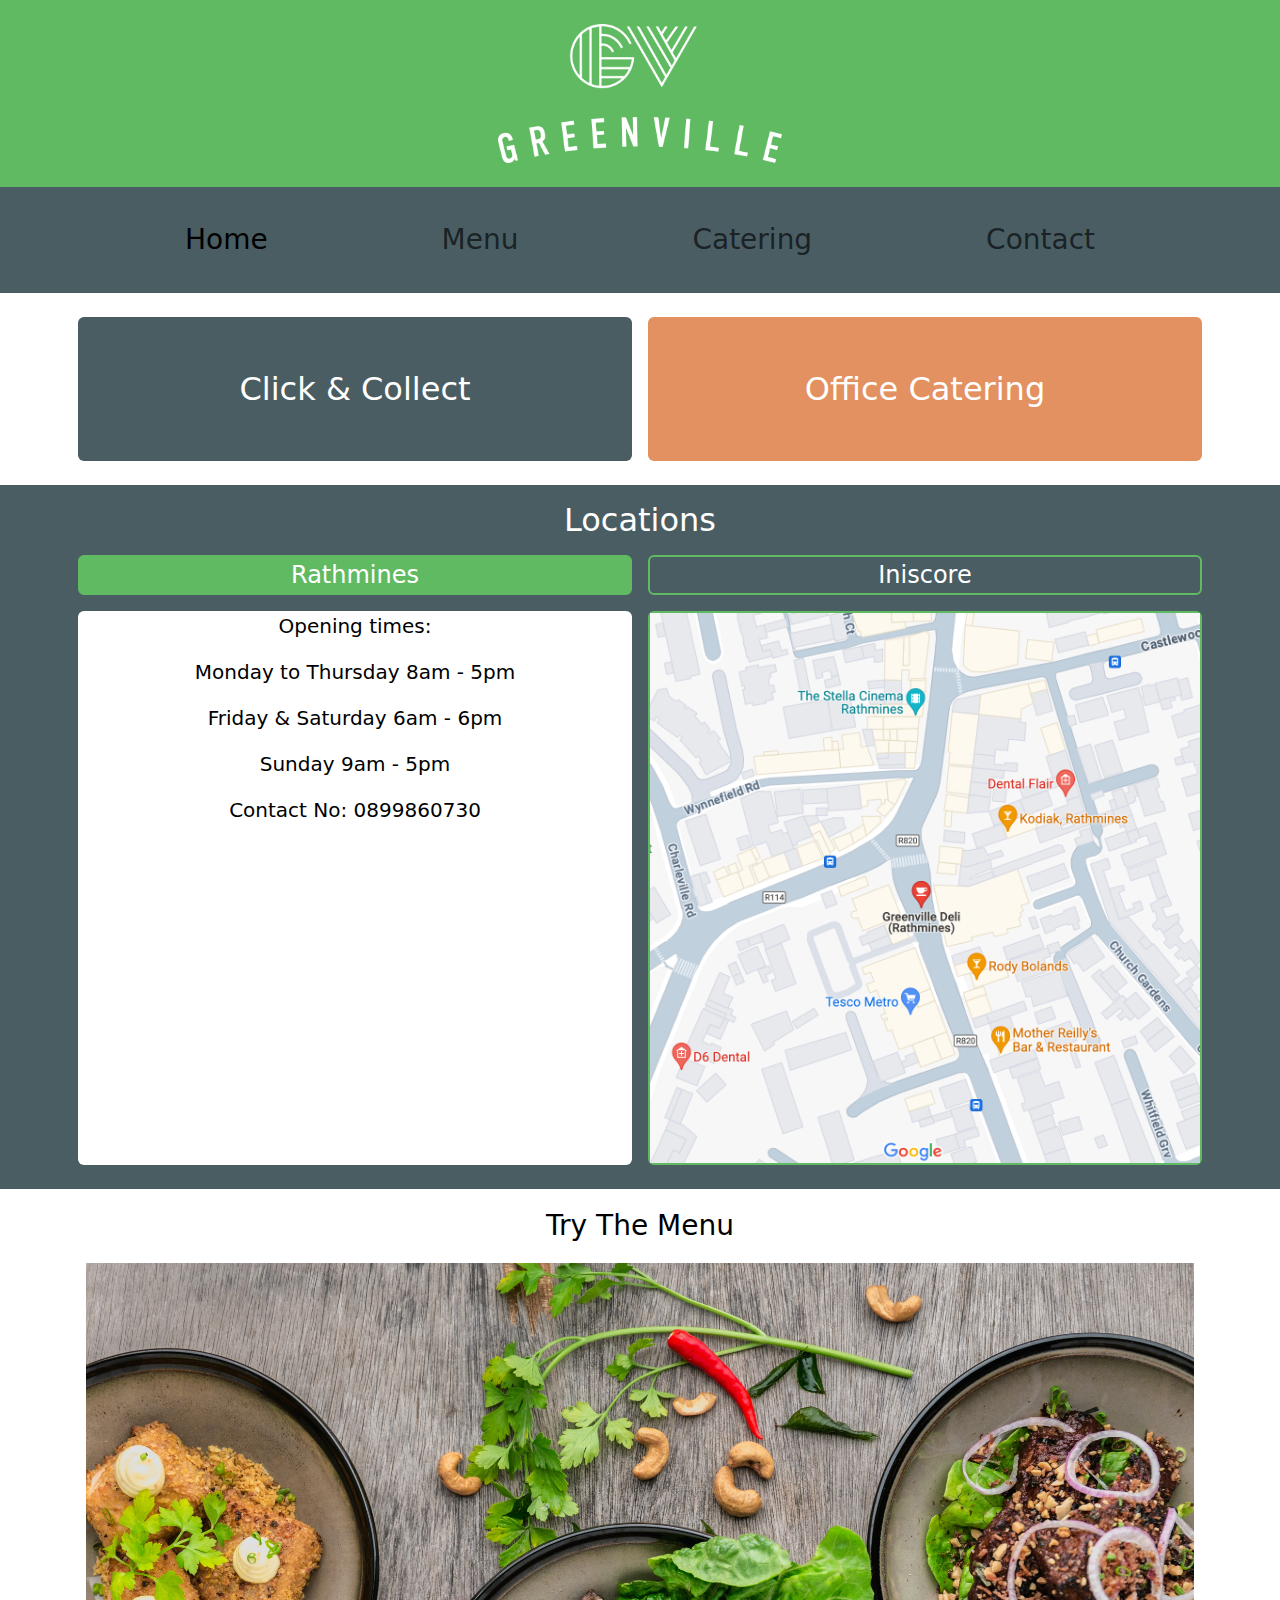
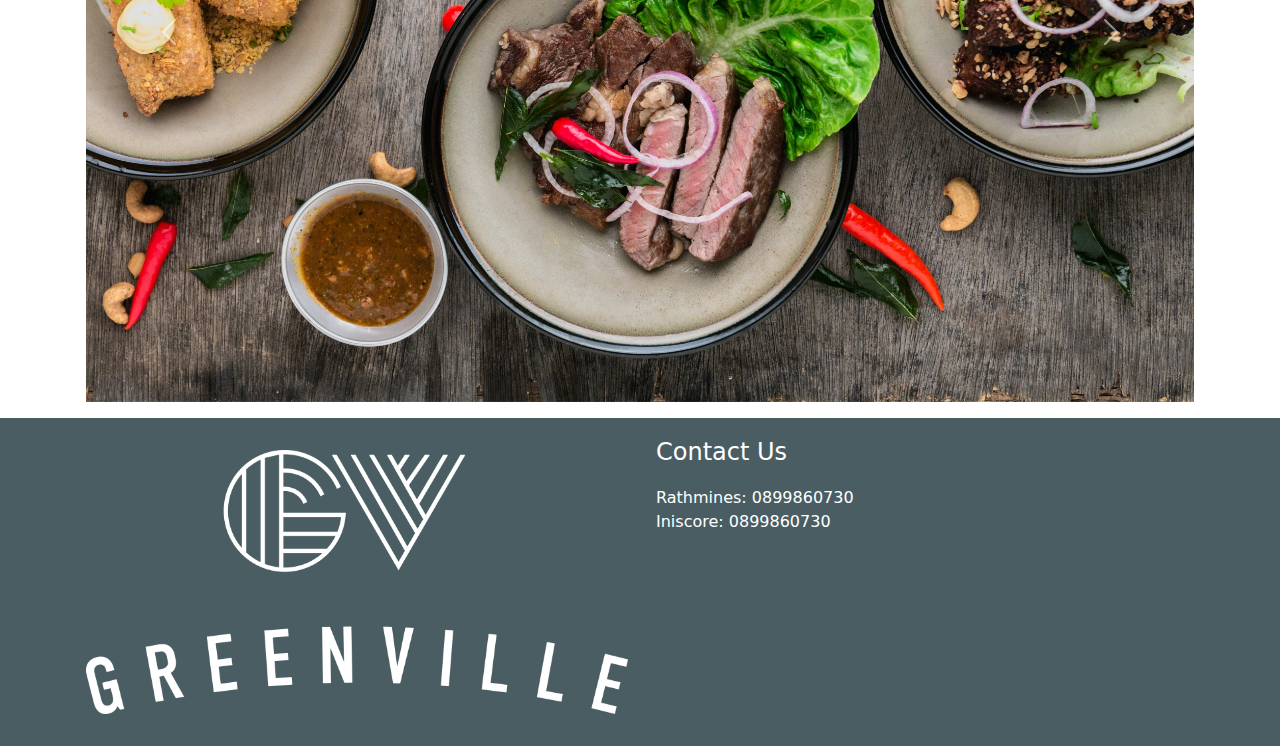
==== index.html @ 5374a151 "first commit" ====
<!doctype html>
<html lang="en">
	<head>
		<meta charset="utf-8">
		<meta name="viewport" content="width=device-width, initial-scale=1">
		<title>containers and grids</title>
		<!-- <link href="https://cdn.jsdelivr.net/npm/bootstrap@5.3.2/dist/css/bootstrap.min.css" rel="stylesheet" integrity="sha384-T3c6CoIi6uLrA9TneNEoa7RxnatzjcDSCmG1MXxSR1GAsXEV/Dwwykc2MPK8M2HN" crossorigin="anonymous"> -->
		<link rel="stylesheet" href="css/main.css">
	</head>

	<!-- 

	-->

	<body class="body text-white">
		<!-- keep the style of the page but make it better -->
		<div class="container-fluid bg-secondary p-sm-4 p-2">
			<div class="container text-center w-25">
				<img src="images/logo.png" class="img-fluid" alt="">
			</div>
		</div>
		
		<!-- navbar -->
		<div class="container-fluid bg-primary">
			<div class="container p-3 text-white fs-3">
				<nav class="navbar navbar-expand-sm bg-primary">
					<div class="container-fluid text-white ">
						<button class="navbar-toggler" type="button" data-bs-toggle="collapse" data-bs-target="#navbarTogglerDemo02" aria-controls="navbarTogglerDemo02" aria-expanded="false" aria-label="Toggle navigation">
							<span class="navbar-toggler-icon"></span>
						</button>
						<div class="collapse navbar-collapse text-white w-100" id="navbarTogglerDemo02">
							<ul class="navbar-nav me-auto mb-2 mb-lg-0 text-white w-100 justify-content-around">
								<li class="nav-item">
									<a class="nav-link active" aria-current="page" href="index.html">Home</a>
								</li>
								<li class="nav-item">
									<a class="nav-link" href="menu.html">Menu</a>
								</li>
								<li class="nav-item">
									<a class="nav-link" href="catering.html">Catering</a>
								</li>
								<li class="nav-item">
								<a class="nav-link" href="#">Contact</a>
								</li>
							</ul>
						</div>
					</div>
				</nav>
			</div>
		</div>

		<!-- call to actions -->
		<div class="container-fluid bg-white p-3">
			<div class="container">
				<div class="row fs-2">
					<div class="col-12 p-2 col-md-6">
						<a href="menu.html" class="text-decoration-none">
							<div class="container text-white rounded bg-primary p-5 w-1/2 d-flex justify-content-around">
								Click & Collect
							</div>
						</a>
					</div>
					
					<div class="col-12 p-2 col-md-6" href="catering.html">
						<a href="catering.html" class="text-decoration-none">
							<div class="container text-white rounded bg-warning p-5 w-1/2 d-flex justify-content-around">
							Office Catering
							</div>
						</a>
					</div>
				</div>	
			</div>
		</div>

		<!-- Locations -->
		<div class="container-fluid bg-primary p-3">
			<div class="container d-flex justify-content-center">
				<h2>
					Locations
				</h2>
			</div>
			<div class="container">
				<div class="row fs-4">
					<div class="col text-center p-2">
						<div class="container bg-secondary border border-2 rounded border-secondary">
							Rathmines
						</div>
					</div>
					<div class="col text-center p-2">
						<div class="container border border-2 rounded border-secondary">
							Iniscore
						</div>
					</div>
				</div>

				<div class="row fs-5">
					<div class="col text-center p-2">
						<div class="container h-100 bg-white text-black rounded">
						<p>Opening times:
						</p>
						<p>Monday to Thursday 8am - 5pm
						</p>
						<p>Friday & Saturday 6am - 6pm
						</p>
						<p>Sunday 9am - 5pm
						</p>
						<p>Contact No: 0899860730
						</p>
						</div>
					</div>
					<div class="col text-center p-2">
						<div class="col border border-2 rounded border-secondary">
						<img src="images/map.png" class="img-fluid" alt="">
						</div>
					</div>
				</div>
			</div>
		</div>

		<!-- Try the menu -->
		<div class="container text-black text-center p-3">
			<p class="fs-3">Try The Menu</p>
			<div id="carousel" onclick="location.href = 'menu.html'" class="carousel slide" data-bs-ride="carousel">
				<div class="carousel-inner">
					<div class="carousel-item active">
					<img class="d-block w-100" src="images/menu1.jpg" alt="First slide">
					</div>
					<div class="carousel-item">
					<img class="d-block w-100" src="images/menu2.jpg" alt="Second slide">
					</div>
					<div class="carousel-item">
					<img class="d-block w-100" src="images/menu4.jpg" alt="Third slide">
					</div>
				</div>
				<button class="carousel-control-prev" type="button" data-bs-target="#carouselExampleAutoplaying" data-bs-slide="prev">
					<span class="carousel-control-prev-icon" aria-hidden="true"></span>
					<span class="visually-hidden">Previous</span>
				</button>
				<button class="carousel-control-next" type="button" data-bs-target="#carouselExampleAutoplaying" data-bs-slide="next">
					<span class="carousel-control-next-icon" aria-hidden="true"></span>
					<span class="visually-hidden">Next</span>
				</button>
			</div>
		</div>

		<!-- Footer -->
		<div class="container-fluid bg-primary p-3">
			<div class="container">
				<div class="row">
					<img src="images/logo.png" class="col img-fluid w-25 p-3" alt="">

					<div class="col ">
						<p class="fs-4">
							Contact Us
						</p>
						Rathmines: 0899860730
						<br>
						Iniscore: 0899860730
					</div>
				</div>
			</div>
		</div>

		<!-- scripts :) -->
		<script src="https://cdn.jsdelivr.net/npm/bootstrap@5.0.0-beta3/dist/js/bootstrap.bundle.min.js" integrity="sha384-JEW9xMcG8R+pH31jmWH6WWP0WintQrMb4s7ZOdauHnUtxwoG2vI5DkLtS3qm9Ekf" crossorigin="anonymous"></script>
		<script src="js/main.js"></script>
	</body>
</html>
---- css/main.css ----
@charset "UTF-8";
.card:hover .customhover:hover {
  transition: transform 0.3s ease;
  transform: translateY(-5px);
}

/*!
 * Bootstrap  v5.3.2 (https://getbootstrap.com/)
 * Copyright 2011-2023 The Bootstrap Authors
 * Licensed under MIT (https://github.com/twbs/bootstrap/blob/main/LICENSE)
 */
:root,
[data-bs-theme=light] {
  --bs-blue: #0d6efd;
  --bs-indigo: #6610f2;
  --bs-purple: #6f42c1;
  --bs-pink: #d63384;
  --bs-red: #dc3545;
  --bs-orange: #fd7e14;
  --bs-yellow: #ffc107;
  --bs-green: #198754;
  --bs-teal: #20c997;
  --bs-cyan: #0dcaf0;
  --bs-black: #000;
  --bs-white: #fff;
  --bs-gray: #6c757d;
  --bs-gray-dark: #343a40;
  --bs-gray-100: #f8f9fa;
  --bs-gray-200: #e9ecef;
  --bs-gray-300: #dee2e6;
  --bs-gray-400: #ced4da;
  --bs-gray-500: #adb5bd;
  --bs-gray-600: #6c757d;
  --bs-gray-700: #495057;
  --bs-gray-800: #343a40;
  --bs-gray-900: #212529;
  --bs-primary: #495d63;
  --bs-secondary: #60ba62;
  --bs-success: #198754;
  --bs-info: #0dcaf0;
  --bs-warning: #e39160;
  --bs-danger: #dc3545;
  --bs-light: #f8f9fa;
  --bs-dark: #212529;
  --bs-primary-rgb: 73, 93, 99;
  --bs-secondary-rgb: 96, 186, 98;
  --bs-success-rgb: 25, 135, 84;
  --bs-info-rgb: 13, 202, 240;
  --bs-warning-rgb: 227, 145, 96;
  --bs-danger-rgb: 220, 53, 69;
  --bs-light-rgb: 248, 249, 250;
  --bs-dark-rgb: 33, 37, 41;
  --bs-primary-text-emphasis: #1d2528;
  --bs-secondary-text-emphasis: #264a27;
  --bs-success-text-emphasis: #0a3622;
  --bs-info-text-emphasis: #055160;
  --bs-warning-text-emphasis: #5b3a26;
  --bs-danger-text-emphasis: #58151c;
  --bs-light-text-emphasis: #495057;
  --bs-dark-text-emphasis: #495057;
  --bs-primary-bg-subtle: #dbdfe0;
  --bs-secondary-bg-subtle: #dff1e0;
  --bs-success-bg-subtle: #d1e7dd;
  --bs-info-bg-subtle: #cff4fc;
  --bs-warning-bg-subtle: #f9e9df;
  --bs-danger-bg-subtle: #f8d7da;
  --bs-light-bg-subtle: #fcfcfd;
  --bs-dark-bg-subtle: #ced4da;
  --bs-primary-border-subtle: #b6bec1;
  --bs-secondary-border-subtle: #bfe3c0;
  --bs-success-border-subtle: #a3cfbb;
  --bs-info-border-subtle: #9eeaf9;
  --bs-warning-border-subtle: #f4d3bf;
  --bs-danger-border-subtle: #f1aeb5;
  --bs-light-border-subtle: #e9ecef;
  --bs-dark-border-subtle: #adb5bd;
  --bs-white-rgb: 255, 255, 255;
  --bs-black-rgb: 0, 0, 0;
  --bs-font-sans-serif: system-ui, -apple-system, "Segoe UI", Roboto, "Helvetica Neue", "Noto Sans", "Liberation Sans", Arial, sans-serif, "Apple Color Emoji", "Segoe UI Emoji", "Segoe UI Symbol", "Noto Color Emoji";
  --bs-font-monospace: SFMono-Regular, Menlo, Monaco, Consolas, "Liberation Mono", "Courier New", monospace;
  --bs-gradient: linear-gradient(180deg, rgba(255, 255, 255, 0.15), rgba(255, 255, 255, 0));
  --bs-body-font-family: var(--bs-font-sans-serif);
  --bs-body-font-size: 1rem;
  --bs-body-font-weight: 400;
  --bs-body-line-height: 1.5;
  --bs-body-color: #212529;
  --bs-body-color-rgb: 33, 37, 41;
  --bs-body-bg: #fff;
  --bs-body-bg-rgb: 255, 255, 255;
  --bs-emphasis-color: #000;
  --bs-emphasis-color-rgb: 0, 0, 0;
  --bs-secondary-color: rgba(33, 37, 41, 0.75);
  --bs-secondary-color-rgb: 33, 37, 41;
  --bs-secondary-bg: #e9ecef;
  --bs-secondary-bg-rgb: 233, 236, 239;
  --bs-tertiary-color: rgba(33, 37, 41, 0.5);
  --bs-tertiary-color-rgb: 33, 37, 41;
  --bs-tertiary-bg: #f8f9fa;
  --bs-tertiary-bg-rgb: 248, 249, 250;
  --bs-heading-color: inherit;
  --bs-link-color: #495d63;
  --bs-link-color-rgb: 73, 93, 99;
  --bs-link-decoration: underline;
  --bs-link-hover-color: #3a4a4f;
  --bs-link-hover-color-rgb: 58, 74, 79;
  --bs-code-color: #d63384;
  --bs-highlight-color: #212529;
  --bs-highlight-bg: #fff3cd;
  --bs-border-width: 1px;
  --bs-border-style: solid;
  --bs-border-color: #dee2e6;
  --bs-border-color-translucent: rgba(0, 0, 0, 0.175);
  --bs-border-radius: 0.375rem;
  --bs-border-radius-sm: 0.25rem;
  --bs-border-radius-lg: 0.5rem;
  --bs-border-radius-xl: 1rem;
  --bs-border-radius-xxl: 2rem;
  --bs-border-radius-2xl: var(--bs-border-radius-xxl);
  --bs-border-radius-pill: 50rem;
  --bs-box-shadow: 0 0.5rem 1rem rgba(0, 0, 0, 0.15);
  --bs-box-shadow-sm: 0 0.125rem 0.25rem rgba(0, 0, 0, 0.075);
  --bs-box-shadow-lg: 0 1rem 3rem rgba(0, 0, 0, 0.175);
  --bs-box-shadow-inset: inset 0 1px 2px rgba(0, 0, 0, 0.075);
  --bs-focus-ring-width: 0.25rem;
  --bs-focus-ring-opacity: 0.25;
  --bs-focus-ring-color: rgba(73, 93, 99, 0.25);
  --bs-form-valid-color: #198754;
  --bs-form-valid-border-color: #198754;
  --bs-form-invalid-color: #dc3545;
  --bs-form-invalid-border-color: #dc3545;
}

[data-bs-theme=dark] {
  color-scheme: dark;
  --bs-body-color: #dee2e6;
  --bs-body-color-rgb: 222, 226, 230;
  --bs-body-bg: #212529;
  --bs-body-bg-rgb: 33, 37, 41;
  --bs-emphasis-color: #fff;
  --bs-emphasis-color-rgb: 255, 255, 255;
  --bs-secondary-color: rgba(222, 226, 230, 0.75);
  --bs-secondary-color-rgb: 222, 226, 230;
  --bs-secondary-bg: #343a40;
  --bs-secondary-bg-rgb: 52, 58, 64;
  --bs-tertiary-color: rgba(222, 226, 230, 0.5);
  --bs-tertiary-color-rgb: 222, 226, 230;
  --bs-tertiary-bg: #2b3035;
  --bs-tertiary-bg-rgb: 43, 48, 53;
  --bs-primary-text-emphasis: #929ea1;
  --bs-secondary-text-emphasis: #a0d6a1;
  --bs-success-text-emphasis: #75b798;
  --bs-info-text-emphasis: #6edff6;
  --bs-warning-text-emphasis: #eebda0;
  --bs-danger-text-emphasis: #ea868f;
  --bs-light-text-emphasis: #f8f9fa;
  --bs-dark-text-emphasis: #dee2e6;
  --bs-primary-bg-subtle: #0f1314;
  --bs-secondary-bg-subtle: #132514;
  --bs-success-bg-subtle: #051b11;
  --bs-info-bg-subtle: #032830;
  --bs-warning-bg-subtle: #2d1d13;
  --bs-danger-bg-subtle: #2c0b0e;
  --bs-light-bg-subtle: #343a40;
  --bs-dark-bg-subtle: #1a1d20;
  --bs-primary-border-subtle: #2c383b;
  --bs-secondary-border-subtle: #3a703b;
  --bs-success-border-subtle: #0f5132;
  --bs-info-border-subtle: #087990;
  --bs-warning-border-subtle: #88573a;
  --bs-danger-border-subtle: #842029;
  --bs-light-border-subtle: #495057;
  --bs-dark-border-subtle: #343a40;
  --bs-heading-color: inherit;
  --bs-link-color: #929ea1;
  --bs-link-hover-color: #a8b1b4;
  --bs-link-color-rgb: 146, 158, 161;
  --bs-link-hover-color-rgb: 168, 177, 180;
  --bs-code-color: #e685b5;
  --bs-highlight-color: #dee2e6;
  --bs-highlight-bg: #664d03;
  --bs-border-color: #495057;
  --bs-border-color-translucent: rgba(255, 255, 255, 0.15);
  --bs-form-valid-color: #75b798;
  --bs-form-valid-border-color: #75b798;
  --bs-form-invalid-color: #ea868f;
  --bs-form-invalid-border-color: #ea868f;
}

*,
*::before,
*::after {
  box-sizing: border-box;
}

@media (prefers-reduced-motion: no-preference) {
  :root {
    scroll-behavior: smooth;
  }
}

body {
  margin: 0;
  font-family: var(--bs-body-font-family);
  font-size: var(--bs-body-font-size);
  font-weight: var(--bs-body-font-weight);
  line-height: var(--bs-body-line-height);
  color: var(--bs-body-color);
  text-align: var(--bs-body-text-align);
  background-color: var(--bs-body-bg);
  -webkit-text-size-adjust: 100%;
  -webkit-tap-highlight-color: rgba(0, 0, 0, 0);
}

hr {
  margin: 1rem 0;
  color: inherit;
  border: 0;
  border-top: var(--bs-border-width) solid;
  opacity: 0.25;
}

h6, .h6, h5, .h5, h4, .h4, h3, .h3, h2, .h2, h1, .h1 {
  margin-top: 0;
  margin-bottom: 0.5rem;
  font-weight: 500;
  line-height: 1.2;
  color: var(--bs-heading-color);
}

h1, .h1 {
  font-size: calc(1.375rem + 1.5vw);
}
@media (min-width: 1200px) {
  h1, .h1 {
    font-size: 2.5rem;
  }
}

h2, .h2 {
  font-size: calc(1.325rem + 0.9vw);
}
@media (min-width: 1200px) {
  h2, .h2 {
    font-size: 2rem;
  }
}

h3, .h3 {
  font-size: calc(1.3rem + 0.6vw);
}
@media (min-width: 1200px) {
  h3, .h3 {
    font-size: 1.75rem;
  }
}

h4, .h4 {
  font-size: calc(1.275rem + 0.3vw);
}
@media (min-width: 1200px) {
  h4, .h4 {
    font-size: 1.5rem;
  }
}

h5, .h5 {
  font-size: 1.25rem;
}

h6, .h6 {
  font-size: 1rem;
}

p {
  margin-top: 0;
  margin-bottom: 1rem;
}

abbr[title] {
  -webkit-text-decoration: underline dotted;
          text-decoration: underline dotted;
  cursor: help;
  -webkit-text-decoration-skip-ink: none;
          text-decoration-skip-ink: none;
}

address {
  margin-bottom: 1rem;
  font-style: normal;
  line-height: inherit;
}

ol,
ul {
  padding-left: 2rem;
}

ol,
ul,
dl {
  margin-top: 0;
  margin-bottom: 1rem;
}

ol ol,
ul ul,
ol ul,
ul ol {
  margin-bottom: 0;
}

dt {
  font-weight: 700;
}

dd {
  margin-bottom: 0.5rem;
  margin-left: 0;
}

blockquote {
  margin: 0 0 1rem;
}

b,
strong {
  font-weight: bolder;
}

small, .small {
  font-size: 0.875em;
}

mark, .mark {
  padding: 0.1875em;
  color: var(--bs-highlight-color);
  background-color: var(--bs-highlight-bg);
}

sub,
sup {
  position: relative;
  font-size: 0.75em;
  line-height: 0;
  vertical-align: baseline;
}

sub {
  bottom: -0.25em;
}

sup {
  top: -0.5em;
}

a {
  color: rgba(var(--bs-link-color-rgb), var(--bs-link-opacity, 1));
  text-decoration: underline;
}
a:hover {
  --bs-link-color-rgb: var(--bs-link-hover-color-rgb);
}

a:not([href]):not([class]), a:not([href]):not([class]):hover {
  color: inherit;
  text-decoration: none;
}

pre,
code,
kbd,
samp {
  font-family: var(--bs-font-monospace);
  font-size: 1em;
}

pre {
  display: block;
  margin-top: 0;
  margin-bottom: 1rem;
  overflow: auto;
  font-size: 0.875em;
}
pre code {
  font-size: inherit;
  color: inherit;
  word-break: normal;
}

code {
  font-size: 0.875em;
  color: var(--bs-code-color);
  word-wrap: break-word;
}
a > code {
  color: inherit;
}

kbd {
  padding: 0.1875rem 0.375rem;
  font-size: 0.875em;
  color: var(--bs-body-bg);
  background-color: var(--bs-body-color);
  border-radius: 0.25rem;
}
kbd kbd {
  padding: 0;
  font-size: 1em;
}

figure {
  margin: 0 0 1rem;
}

img,
svg {
  vertical-align: middle;
}

table {
  caption-side: bottom;
  border-collapse: collapse;
}

caption {
  padding-top: 0.5rem;
  padding-bottom: 0.5rem;
  color: var(--bs-secondary-color);
  text-align: left;
}

th {
  text-align: inherit;
  text-align: -webkit-match-parent;
}

thead,
tbody,
tfoot,
tr,
td,
th {
  border-color: inherit;
  border-style: solid;
  border-width: 0;
}

label {
  display: inline-block;
}

button {
  border-radius: 0;
}

button:focus:not(:focus-visible) {
  outline: 0;
}

input,
button,
select,
optgroup,
textarea {
  margin: 0;
  font-family: inherit;
  font-size: inherit;
  line-height: inherit;
}

button,
select {
  text-transform: none;
}

[role=button] {
  cursor: pointer;
}

select {
  word-wrap: normal;
}
select:disabled {
  opacity: 1;
}

[list]:not([type=date]):not([type=datetime-local]):not([type=month]):not([type=week]):not([type=time])::-webkit-calendar-picker-indicator {
  display: none !important;
}

button,
[type=button],
[type=reset],
[type=submit] {
  -webkit-appearance: button;
}
button:not(:disabled),
[type=button]:not(:disabled),
[type=reset]:not(:disabled),
[type=submit]:not(:disabled) {
  cursor: pointer;
}

::-moz-focus-inner {
  padding: 0;
  border-style: none;
}

textarea {
  resize: vertical;
}

fieldset {
  min-width: 0;
  padding: 0;
  margin: 0;
  border: 0;
}

legend {
  float: left;
  width: 100%;
  padding: 0;
  margin-bottom: 0.5rem;
  font-size: calc(1.275rem + 0.3vw);
  line-height: inherit;
}
@media (min-width: 1200px) {
  legend {
    font-size: 1.5rem;
  }
}
legend + * {
  clear: left;
}

::-webkit-datetime-edit-fields-wrapper,
::-webkit-datetime-edit-text,
::-webkit-datetime-edit-minute,
::-webkit-datetime-edit-hour-field,
::-webkit-datetime-edit-day-field,
::-webkit-datetime-edit-month-field,
::-webkit-datetime-edit-year-field {
  padding: 0;
}

::-webkit-inner-spin-button {
  height: auto;
}

[type=search] {
  -webkit-appearance: textfield;
  outline-offset: -2px;
}

/* rtl:raw:
[type="tel"],
[type="url"],
[type="email"],
[type="number"] {
  direction: ltr;
}
*/
::-webkit-search-decoration {
  -webkit-appearance: none;
}

::-webkit-color-swatch-wrapper {
  padding: 0;
}

::file-selector-button {
  font: inherit;
  -webkit-appearance: button;
}

output {
  display: inline-block;
}

iframe {
  border: 0;
}

summary {
  display: list-item;
  cursor: pointer;
}

progress {
  vertical-align: baseline;
}

[hidden] {
  display: none !important;
}

.lead {
  font-size: 1.25rem;
  font-weight: 300;
}

.display-1 {
  font-size: calc(1.625rem + 4.5vw);
  font-weight: 300;
  line-height: 1.2;
}
@media (min-width: 1200px) {
  .display-1 {
    font-size: 5rem;
  }
}

.display-2 {
  font-size: calc(1.575rem + 3.9vw);
  font-weight: 300;
  line-height: 1.2;
}
@media (min-width: 1200px) {
  .display-2 {
    font-size: 4.5rem;
  }
}

.display-3 {
  font-size: calc(1.525rem + 3.3vw);
  font-weight: 300;
  line-height: 1.2;
}
@media (min-width: 1200px) {
  .display-3 {
    font-size: 4rem;
  }
}

.display-4 {
  font-size: calc(1.475rem + 2.7vw);
  font-weight: 300;
  line-height: 1.2;
}
@media (min-width: 1200px) {
  .display-4 {
    font-size: 3.5rem;
  }
}

.display-5 {
  font-size: calc(1.425rem + 2.1vw);
  font-weight: 300;
  line-height: 1.2;
}
@media (min-width: 1200px) {
  .display-5 {
    font-size: 3rem;
  }
}

.display-6 {
  font-size: calc(1.375rem + 1.5vw);
  font-weight: 300;
  line-height: 1.2;
}
@media (min-width: 1200px) {
  .display-6 {
    font-size: 2.5rem;
  }
}

.list-unstyled {
  padding-left: 0;
  list-style: none;
}

.list-inline {
  padding-left: 0;
  list-style: none;
}

.list-inline-item {
  display: inline-block;
}
.list-inline-item:not(:last-child) {
  margin-right: 0.5rem;
}

.initialism {
  font-size: 0.875em;
  text-transform: uppercase;
}

.blockquote {
  margin-bottom: 1rem;
  font-size: 1.25rem;
}
.blockquote > :last-child {
  margin-bottom: 0;
}

.blockquote-footer {
  margin-top: -1rem;
  margin-bottom: 1rem;
  font-size: 0.875em;
  color: #6c757d;
}
.blockquote-footer::before {
  content: "— ";
}

.img-fluid {
  max-width: 100%;
  height: auto;
}

.img-thumbnail {
  padding: 0.25rem;
  background-color: var(--bs-body-bg);
  border: var(--bs-border-width) solid var(--bs-border-color);
  border-radius: var(--bs-border-radius);
  max-width: 100%;
  height: auto;
}

.figure {
  display: inline-block;
}

.figure-img {
  margin-bottom: 0.5rem;
  line-height: 1;
}

.figure-caption {
  font-size: 0.875em;
  color: var(--bs-secondary-color);
}

.container,
.container-fluid,
.container-xxl,
.container-xl,
.container-lg,
.container-md,
.container-sm {
  --bs-gutter-x: 1.5rem;
  --bs-gutter-y: 0;
  width: 100%;
  padding-right: calc(var(--bs-gutter-x) * 0.5);
  padding-left: calc(var(--bs-gutter-x) * 0.5);
  margin-right: auto;
  margin-left: auto;
}

@media (min-width: 576px) {
  .container-sm, .container {
    max-width: 540px;
  }
}
@media (min-width: 768px) {
  .container-md, .container-sm, .container {
    max-width: 720px;
  }
}
@media (min-width: 992px) {
  .container-lg, .container-md, .container-sm, .container {
    max-width: 960px;
  }
}
@media (min-width: 1200px) {
  .container-xl, .container-lg, .container-md, .container-sm, .container {
    max-width: 1140px;
  }
}
@media (min-width: 1400px) {
  .container-xxl, .container-xl, .container-lg, .container-md, .container-sm, .container {
    max-width: 1320px;
  }
}
:root {
  --bs-breakpoint-xs: 0;
  --bs-breakpoint-sm: 576px;
  --bs-breakpoint-md: 768px;
  --bs-breakpoint-lg: 992px;
  --bs-breakpoint-xl: 1200px;
  --bs-breakpoint-xxl: 1400px;
}

.row {
  --bs-gutter-x: 1.5rem;
  --bs-gutter-y: 0;
  display: flex;
  flex-wrap: wrap;
  margin-top: calc(-1 * var(--bs-gutter-y));
  margin-right: calc(-0.5 * var(--bs-gutter-x));
  margin-left: calc(-0.5 * var(--bs-gutter-x));
}
.row > * {
  flex-shrink: 0;
  width: 100%;
  max-width: 100%;
  padding-right: calc(var(--bs-gutter-x) * 0.5);
  padding-left: calc(var(--bs-gutter-x) * 0.5);
  margin-top: var(--bs-gutter-y);
}

.col {
  flex: 1 0 0%;
}

.row-cols-auto > * {
  flex: 0 0 auto;
  width: auto;
}

.row-cols-1 > * {
  flex: 0 0 auto;
  width: 100%;
}

.row-cols-2 > * {
  flex: 0 0 auto;
  width: 50%;
}

.row-cols-3 > * {
  flex: 0 0 auto;
  width: 33.33333333%;
}

.row-cols-4 > * {
  flex: 0 0 auto;
  width: 25%;
}

.row-cols-5 > * {
  flex: 0 0 auto;
  width: 20%;
}

.row-cols-6 > * {
  flex: 0 0 auto;
  width: 16.66666667%;
}

.col-auto {
  flex: 0 0 auto;
  width: auto;
}

.col-1 {
  flex: 0 0 auto;
  width: 8.33333333%;
}

.col-2 {
  flex: 0 0 auto;
  width: 16.66666667%;
}

.col-3 {
  flex: 0 0 auto;
  width: 25%;
}

.col-4 {
  flex: 0 0 auto;
  width: 33.33333333%;
}

.col-5 {
  flex: 0 0 auto;
  width: 41.66666667%;
}

.col-6 {
  flex: 0 0 auto;
  width: 50%;
}

.col-7 {
  flex: 0 0 auto;
  width: 58.33333333%;
}

.col-8 {
  flex: 0 0 auto;
  width: 66.66666667%;
}

.col-9 {
  flex: 0 0 auto;
  width: 75%;
}

.col-10 {
  flex: 0 0 auto;
  width: 83.33333333%;
}

.col-11 {
  flex: 0 0 auto;
  width: 91.66666667%;
}

.col-12 {
  flex: 0 0 auto;
  width: 100%;
}

.offset-1 {
  margin-left: 8.33333333%;
}

.offset-2 {
  margin-left: 16.66666667%;
}

.offset-3 {
  margin-left: 25%;
}

.offset-4 {
  margin-left: 33.33333333%;
}

.offset-5 {
  margin-left: 41.66666667%;
}

.offset-6 {
  margin-left: 50%;
}

.offset-7 {
  margin-left: 58.33333333%;
}

.offset-8 {
  margin-left: 66.66666667%;
}

.offset-9 {
  margin-left: 75%;
}

.offset-10 {
  margin-left: 83.33333333%;
}

.offset-11 {
  margin-left: 91.66666667%;
}

.g-0,
.gx-0 {
  --bs-gutter-x: 0;
}

.g-0,
.gy-0 {
  --bs-gutter-y: 0;
}

.g-1,
.gx-1 {
  --bs-gutter-x: 0.25rem;
}

.g-1,
.gy-1 {
  --bs-gutter-y: 0.25rem;
}

.g-2,
.gx-2 {
  --bs-gutter-x: 0.5rem;
}

.g-2,
.gy-2 {
  --bs-gutter-y: 0.5rem;
}

.g-3,
.gx-3 {
  --bs-gutter-x: 1rem;
}

.g-3,
.gy-3 {
  --bs-gutter-y: 1rem;
}

.g-4,
.gx-4 {
  --bs-gutter-x: 1.5rem;
}

.g-4,
.gy-4 {
  --bs-gutter-y: 1.5rem;
}

.g-5,
.gx-5 {
  --bs-gutter-x: 3rem;
}

.g-5,
.gy-5 {
  --bs-gutter-y: 3rem;
}

@media (min-width: 576px) {
  .col-sm {
    flex: 1 0 0%;
  }
  .row-cols-sm-auto > * {
    flex: 0 0 auto;
    width: auto;
  }
  .row-cols-sm-1 > * {
    flex: 0 0 auto;
    width: 100%;
  }
  .row-cols-sm-2 > * {
    flex: 0 0 auto;
    width: 50%;
  }
  .row-cols-sm-3 > * {
    flex: 0 0 auto;
    width: 33.33333333%;
  }
  .row-cols-sm-4 > * {
    flex: 0 0 auto;
    width: 25%;
  }
  .row-cols-sm-5 > * {
    flex: 0 0 auto;
    width: 20%;
  }
  .row-cols-sm-6 > * {
    flex: 0 0 auto;
    width: 16.66666667%;
  }
  .col-sm-auto {
    flex: 0 0 auto;
    width: auto;
  }
  .col-sm-1 {
    flex: 0 0 auto;
    width: 8.33333333%;
  }
  .col-sm-2 {
    flex: 0 0 auto;
    width: 16.66666667%;
  }
  .col-sm-3 {
    flex: 0 0 auto;
    width: 25%;
  }
  .col-sm-4 {
    flex: 0 0 auto;
    width: 33.33333333%;
  }
  .col-sm-5 {
    flex: 0 0 auto;
    width: 41.66666667%;
  }
  .col-sm-6 {
    flex: 0 0 auto;
    width: 50%;
  }
  .col-sm-7 {
    flex: 0 0 auto;
    width: 58.33333333%;
  }
  .col-sm-8 {
    flex: 0 0 auto;
    width: 66.66666667%;
  }
  .col-sm-9 {
    flex: 0 0 auto;
    width: 75%;
  }
  .col-sm-10 {
    flex: 0 0 auto;
    width: 83.33333333%;
  }
  .col-sm-11 {
    flex: 0 0 auto;
    width: 91.66666667%;
  }
  .col-sm-12 {
    flex: 0 0 auto;
    width: 100%;
  }
  .offset-sm-0 {
    margin-left: 0;
  }
  .offset-sm-1 {
    margin-left: 8.33333333%;
  }
  .offset-sm-2 {
    margin-left: 16.66666667%;
  }
  .offset-sm-3 {
    margin-left: 25%;
  }
  .offset-sm-4 {
    margin-left: 33.33333333%;
  }
  .offset-sm-5 {
    margin-left: 41.66666667%;
  }
  .offset-sm-6 {
    margin-left: 50%;
  }
  .offset-sm-7 {
    margin-left: 58.33333333%;
  }
  .offset-sm-8 {
    margin-left: 66.66666667%;
  }
  .offset-sm-9 {
    margin-left: 75%;
  }
  .offset-sm-10 {
    margin-left: 83.33333333%;
  }
  .offset-sm-11 {
    margin-left: 91.66666667%;
  }
  .g-sm-0,
  .gx-sm-0 {
    --bs-gutter-x: 0;
  }
  .g-sm-0,
  .gy-sm-0 {
    --bs-gutter-y: 0;
  }
  .g-sm-1,
  .gx-sm-1 {
    --bs-gutter-x: 0.25rem;
  }
  .g-sm-1,
  .gy-sm-1 {
    --bs-gutter-y: 0.25rem;
  }
  .g-sm-2,
  .gx-sm-2 {
    --bs-gutter-x: 0.5rem;
  }
  .g-sm-2,
  .gy-sm-2 {
    --bs-gutter-y: 0.5rem;
  }
  .g-sm-3,
  .gx-sm-3 {
    --bs-gutter-x: 1rem;
  }
  .g-sm-3,
  .gy-sm-3 {
    --bs-gutter-y: 1rem;
  }
  .g-sm-4,
  .gx-sm-4 {
    --bs-gutter-x: 1.5rem;
  }
  .g-sm-4,
  .gy-sm-4 {
    --bs-gutter-y: 1.5rem;
  }
  .g-sm-5,
  .gx-sm-5 {
    --bs-gutter-x: 3rem;
  }
  .g-sm-5,
  .gy-sm-5 {
    --bs-gutter-y: 3rem;
  }
}
@media (min-width: 768px) {
  .col-md {
    flex: 1 0 0%;
  }
  .row-cols-md-auto > * {
    flex: 0 0 auto;
    width: auto;
  }
  .row-cols-md-1 > * {
    flex: 0 0 auto;
    width: 100%;
  }
  .row-cols-md-2 > * {
    flex: 0 0 auto;
    width: 50%;
  }
  .row-cols-md-3 > * {
    flex: 0 0 auto;
    width: 33.33333333%;
  }
  .row-cols-md-4 > * {
    flex: 0 0 auto;
    width: 25%;
  }
  .row-cols-md-5 > * {
    flex: 0 0 auto;
    width: 20%;
  }
  .row-cols-md-6 > * {
    flex: 0 0 auto;
    width: 16.66666667%;
  }
  .col-md-auto {
    flex: 0 0 auto;
    width: auto;
  }
  .col-md-1 {
    flex: 0 0 auto;
    width: 8.33333333%;
  }
  .col-md-2 {
    flex: 0 0 auto;
    width: 16.66666667%;
  }
  .col-md-3 {
    flex: 0 0 auto;
    width: 25%;
  }
  .col-md-4 {
    flex: 0 0 auto;
    width: 33.33333333%;
  }
  .col-md-5 {
    flex: 0 0 auto;
    width: 41.66666667%;
  }
  .col-md-6 {
    flex: 0 0 auto;
    width: 50%;
  }
  .col-md-7 {
    flex: 0 0 auto;
    width: 58.33333333%;
  }
  .col-md-8 {
    flex: 0 0 auto;
    width: 66.66666667%;
  }
  .col-md-9 {
    flex: 0 0 auto;
    width: 75%;
  }
  .col-md-10 {
    flex: 0 0 auto;
    width: 83.33333333%;
  }
  .col-md-11 {
    flex: 0 0 auto;
    width: 91.66666667%;
  }
  .col-md-12 {
    flex: 0 0 auto;
    width: 100%;
  }
  .offset-md-0 {
    margin-left: 0;
  }
  .offset-md-1 {
    margin-left: 8.33333333%;
  }
  .offset-md-2 {
    margin-left: 16.66666667%;
  }
  .offset-md-3 {
    margin-left: 25%;
  }
  .offset-md-4 {
    margin-left: 33.33333333%;
  }
  .offset-md-5 {
    margin-left: 41.66666667%;
  }
  .offset-md-6 {
    margin-left: 50%;
  }
  .offset-md-7 {
    margin-left: 58.33333333%;
  }
  .offset-md-8 {
    margin-left: 66.66666667%;
  }
  .offset-md-9 {
    margin-left: 75%;
  }
  .offset-md-10 {
    margin-left: 83.33333333%;
  }
  .offset-md-11 {
    margin-left: 91.66666667%;
  }
  .g-md-0,
  .gx-md-0 {
    --bs-gutter-x: 0;
  }
  .g-md-0,
  .gy-md-0 {
    --bs-gutter-y: 0;
  }
  .g-md-1,
  .gx-md-1 {
    --bs-gutter-x: 0.25rem;
  }
  .g-md-1,
  .gy-md-1 {
    --bs-gutter-y: 0.25rem;
  }
  .g-md-2,
  .gx-md-2 {
    --bs-gutter-x: 0.5rem;
  }
  .g-md-2,
  .gy-md-2 {
    --bs-gutter-y: 0.5rem;
  }
  .g-md-3,
  .gx-md-3 {
    --bs-gutter-x: 1rem;
  }
  .g-md-3,
  .gy-md-3 {
    --bs-gutter-y: 1rem;
  }
  .g-md-4,
  .gx-md-4 {
    --bs-gutter-x: 1.5rem;
  }
  .g-md-4,
  .gy-md-4 {
    --bs-gutter-y: 1.5rem;
  }
  .g-md-5,
  .gx-md-5 {
    --bs-gutter-x: 3rem;
  }
  .g-md-5,
  .gy-md-5 {
    --bs-gutter-y: 3rem;
  }
}
@media (min-width: 992px) {
  .col-lg {
    flex: 1 0 0%;
  }
  .row-cols-lg-auto > * {
    flex: 0 0 auto;
    width: auto;
  }
  .row-cols-lg-1 > * {
    flex: 0 0 auto;
    width: 100%;
  }
  .row-cols-lg-2 > * {
    flex: 0 0 auto;
    width: 50%;
  }
  .row-cols-lg-3 > * {
    flex: 0 0 auto;
    width: 33.33333333%;
  }
  .row-cols-lg-4 > * {
    flex: 0 0 auto;
    width: 25%;
  }
  .row-cols-lg-5 > * {
    flex: 0 0 auto;
    width: 20%;
  }
  .row-cols-lg-6 > * {
    flex: 0 0 auto;
    width: 16.66666667%;
  }
  .col-lg-auto {
    flex: 0 0 auto;
    width: auto;
  }
  .col-lg-1 {
    flex: 0 0 auto;
    width: 8.33333333%;
  }
  .col-lg-2 {
    flex: 0 0 auto;
    width: 16.66666667%;
  }
  .col-lg-3 {
    flex: 0 0 auto;
    width: 25%;
  }
  .col-lg-4 {
    flex: 0 0 auto;
    width: 33.33333333%;
  }
  .col-lg-5 {
    flex: 0 0 auto;
    width: 41.66666667%;
  }
  .col-lg-6 {
    flex: 0 0 auto;
    width: 50%;
  }
  .col-lg-7 {
    flex: 0 0 auto;
    width: 58.33333333%;
  }
  .col-lg-8 {
    flex: 0 0 auto;
    width: 66.66666667%;
  }
  .col-lg-9 {
    flex: 0 0 auto;
    width: 75%;
  }
  .col-lg-10 {
    flex: 0 0 auto;
    width: 83.33333333%;
  }
  .col-lg-11 {
    flex: 0 0 auto;
    width: 91.66666667%;
  }
  .col-lg-12 {
    flex: 0 0 auto;
    width: 100%;
  }
  .offset-lg-0 {
    margin-left: 0;
  }
  .offset-lg-1 {
    margin-left: 8.33333333%;
  }
  .offset-lg-2 {
    margin-left: 16.66666667%;
  }
  .offset-lg-3 {
    margin-left: 25%;
  }
  .offset-lg-4 {
    margin-left: 33.33333333%;
  }
  .offset-lg-5 {
    margin-left: 41.66666667%;
  }
  .offset-lg-6 {
    margin-left: 50%;
  }
  .offset-lg-7 {
    margin-left: 58.33333333%;
  }
  .offset-lg-8 {
    margin-left: 66.66666667%;
  }
  .offset-lg-9 {
    margin-left: 75%;
  }
  .offset-lg-10 {
    margin-left: 83.33333333%;
  }
  .offset-lg-11 {
    margin-left: 91.66666667%;
  }
  .g-lg-0,
  .gx-lg-0 {
    --bs-gutter-x: 0;
  }
  .g-lg-0,
  .gy-lg-0 {
    --bs-gutter-y: 0;
  }
  .g-lg-1,
  .gx-lg-1 {
    --bs-gutter-x: 0.25rem;
  }
  .g-lg-1,
  .gy-lg-1 {
    --bs-gutter-y: 0.25rem;
  }
  .g-lg-2,
  .gx-lg-2 {
    --bs-gutter-x: 0.5rem;
  }
  .g-lg-2,
  .gy-lg-2 {
    --bs-gutter-y: 0.5rem;
  }
  .g-lg-3,
  .gx-lg-3 {
    --bs-gutter-x: 1rem;
  }
  .g-lg-3,
  .gy-lg-3 {
    --bs-gutter-y: 1rem;
  }
  .g-lg-4,
  .gx-lg-4 {
    --bs-gutter-x: 1.5rem;
  }
  .g-lg-4,
  .gy-lg-4 {
    --bs-gutter-y: 1.5rem;
  }
  .g-lg-5,
  .gx-lg-5 {
    --bs-gutter-x: 3rem;
  }
  .g-lg-5,
  .gy-lg-5 {
    --bs-gutter-y: 3rem;
  }
}
@media (min-width: 1200px) {
  .col-xl {
    flex: 1 0 0%;
  }
  .row-cols-xl-auto > * {
    flex: 0 0 auto;
    width: auto;
  }
  .row-cols-xl-1 > * {
    flex: 0 0 auto;
    width: 100%;
  }
  .row-cols-xl-2 > * {
    flex: 0 0 auto;
    width: 50%;
  }
  .row-cols-xl-3 > * {
    flex: 0 0 auto;
    width: 33.33333333%;
  }
  .row-cols-xl-4 > * {
    flex: 0 0 auto;
    width: 25%;
  }
  .row-cols-xl-5 > * {
    flex: 0 0 auto;
    width: 20%;
  }
  .row-cols-xl-6 > * {
    flex: 0 0 auto;
    width: 16.66666667%;
  }
  .col-xl-auto {
    flex: 0 0 auto;
    width: auto;
  }
  .col-xl-1 {
    flex: 0 0 auto;
    width: 8.33333333%;
  }
  .col-xl-2 {
    flex: 0 0 auto;
    width: 16.66666667%;
  }
  .col-xl-3 {
    flex: 0 0 auto;
    width: 25%;
  }
  .col-xl-4 {
    flex: 0 0 auto;
    width: 33.33333333%;
  }
  .col-xl-5 {
    flex: 0 0 auto;
    width: 41.66666667%;
  }
  .col-xl-6 {
    flex: 0 0 auto;
    width: 50%;
  }
  .col-xl-7 {
    flex: 0 0 auto;
    width: 58.33333333%;
  }
  .col-xl-8 {
    flex: 0 0 auto;
    width: 66.66666667%;
  }
  .col-xl-9 {
    flex: 0 0 auto;
    width: 75%;
  }
  .col-xl-10 {
    flex: 0 0 auto;
    width: 83.33333333%;
  }
  .col-xl-11 {
    flex: 0 0 auto;
    width: 91.66666667%;
  }
  .col-xl-12 {
    flex: 0 0 auto;
    width: 100%;
  }
  .offset-xl-0 {
    margin-left: 0;
  }
  .offset-xl-1 {
    margin-left: 8.33333333%;
  }
  .offset-xl-2 {
    margin-left: 16.66666667%;
  }
  .offset-xl-3 {
    margin-left: 25%;
  }
  .offset-xl-4 {
    margin-left: 33.33333333%;
  }
  .offset-xl-5 {
    margin-left: 41.66666667%;
  }
  .offset-xl-6 {
    margin-left: 50%;
  }
  .offset-xl-7 {
    margin-left: 58.33333333%;
  }
  .offset-xl-8 {
    margin-left: 66.66666667%;
  }
  .offset-xl-9 {
    margin-left: 75%;
  }
  .offset-xl-10 {
    margin-left: 83.33333333%;
  }
  .offset-xl-11 {
    margin-left: 91.66666667%;
  }
  .g-xl-0,
  .gx-xl-0 {
    --bs-gutter-x: 0;
  }
  .g-xl-0,
  .gy-xl-0 {
    --bs-gutter-y: 0;
  }
  .g-xl-1,
  .gx-xl-1 {
    --bs-gutter-x: 0.25rem;
  }
  .g-xl-1,
  .gy-xl-1 {
    --bs-gutter-y: 0.25rem;
  }
  .g-xl-2,
  .gx-xl-2 {
    --bs-gutter-x: 0.5rem;
  }
  .g-xl-2,
  .gy-xl-2 {
    --bs-gutter-y: 0.5rem;
  }
  .g-xl-3,
  .gx-xl-3 {
    --bs-gutter-x: 1rem;
  }
  .g-xl-3,
  .gy-xl-3 {
    --bs-gutter-y: 1rem;
  }
  .g-xl-4,
  .gx-xl-4 {
    --bs-gutter-x: 1.5rem;
  }
  .g-xl-4,
  .gy-xl-4 {
    --bs-gutter-y: 1.5rem;
  }
  .g-xl-5,
  .gx-xl-5 {
    --bs-gutter-x: 3rem;
  }
  .g-xl-5,
  .gy-xl-5 {
    --bs-gutter-y: 3rem;
  }
}
@media (min-width: 1400px) {
  .col-xxl {
    flex: 1 0 0%;
  }
  .row-cols-xxl-auto > * {
    flex: 0 0 auto;
    width: auto;
  }
  .row-cols-xxl-1 > * {
    flex: 0 0 auto;
    width: 100%;
  }
  .row-cols-xxl-2 > * {
    flex: 0 0 auto;
    width: 50%;
  }
  .row-cols-xxl-3 > * {
    flex: 0 0 auto;
    width: 33.33333333%;
  }
  .row-cols-xxl-4 > * {
    flex: 0 0 auto;
    width: 25%;
  }
  .row-cols-xxl-5 > * {
    flex: 0 0 auto;
    width: 20%;
  }
  .row-cols-xxl-6 > * {
    flex: 0 0 auto;
    width: 16.66666667%;
  }
  .col-xxl-auto {
    flex: 0 0 auto;
    width: auto;
  }
  .col-xxl-1 {
    flex: 0 0 auto;
    width: 8.33333333%;
  }
  .col-xxl-2 {
    flex: 0 0 auto;
    width: 16.66666667%;
  }
  .col-xxl-3 {
    flex: 0 0 auto;
    width: 25%;
  }
  .col-xxl-4 {
    flex: 0 0 auto;
    width: 33.33333333%;
  }
  .col-xxl-5 {
    flex: 0 0 auto;
    width: 41.66666667%;
  }
  .col-xxl-6 {
    flex: 0 0 auto;
    width: 50%;
  }
  .col-xxl-7 {
    flex: 0 0 auto;
    width: 58.33333333%;
  }
  .col-xxl-8 {
    flex: 0 0 auto;
    width: 66.66666667%;
  }
  .col-xxl-9 {
    flex: 0 0 auto;
    width: 75%;
  }
  .col-xxl-10 {
    flex: 0 0 auto;
    width: 83.33333333%;
  }
  .col-xxl-11 {
    flex: 0 0 auto;
    width: 91.66666667%;
  }
  .col-xxl-12 {
    flex: 0 0 auto;
    width: 100%;
  }
  .offset-xxl-0 {
    margin-left: 0;
  }
  .offset-xxl-1 {
    margin-left: 8.33333333%;
  }
  .offset-xxl-2 {
    margin-left: 16.66666667%;
  }
  .offset-xxl-3 {
    margin-left: 25%;
  }
  .offset-xxl-4 {
    margin-left: 33.33333333%;
  }
  .offset-xxl-5 {
    margin-left: 41.66666667%;
  }
  .offset-xxl-6 {
    margin-left: 50%;
  }
  .offset-xxl-7 {
    margin-left: 58.33333333%;
  }
  .offset-xxl-8 {
    margin-left: 66.66666667%;
  }
  .offset-xxl-9 {
    margin-left: 75%;
  }
  .offset-xxl-10 {
    margin-left: 83.33333333%;
  }
  .offset-xxl-11 {
    margin-left: 91.66666667%;
  }
  .g-xxl-0,
  .gx-xxl-0 {
    --bs-gutter-x: 0;
  }
  .g-xxl-0,
  .gy-xxl-0 {
    --bs-gutter-y: 0;
  }
  .g-xxl-1,
  .gx-xxl-1 {
    --bs-gutter-x: 0.25rem;
  }
  .g-xxl-1,
  .gy-xxl-1 {
    --bs-gutter-y: 0.25rem;
  }
  .g-xxl-2,
  .gx-xxl-2 {
    --bs-gutter-x: 0.5rem;
  }
  .g-xxl-2,
  .gy-xxl-2 {
    --bs-gutter-y: 0.5rem;
  }
  .g-xxl-3,
  .gx-xxl-3 {
    --bs-gutter-x: 1rem;
  }
  .g-xxl-3,
  .gy-xxl-3 {
    --bs-gutter-y: 1rem;
  }
  .g-xxl-4,
  .gx-xxl-4 {
    --bs-gutter-x: 1.5rem;
  }
  .g-xxl-4,
  .gy-xxl-4 {
    --bs-gutter-y: 1.5rem;
  }
  .g-xxl-5,
  .gx-xxl-5 {
    --bs-gutter-x: 3rem;
  }
  .g-xxl-5,
  .gy-xxl-5 {
    --bs-gutter-y: 3rem;
  }
}
.table {
  --bs-table-color-type: initial;
  --bs-table-bg-type: initial;
  --bs-table-color-state: initial;
  --bs-table-bg-state: initial;
  --bs-table-color: var(--bs-emphasis-color);
  --bs-table-bg: var(--bs-body-bg);
  --bs-table-border-color: var(--bs-border-color);
  --bs-table-accent-bg: transparent;
  --bs-table-striped-color: var(--bs-emphasis-color);
  --bs-table-striped-bg: rgba(var(--bs-emphasis-color-rgb), 0.05);
  --bs-table-active-color: var(--bs-emphasis-color);
  --bs-table-active-bg: rgba(var(--bs-emphasis-color-rgb), 0.1);
  --bs-table-hover-color: var(--bs-emphasis-color);
  --bs-table-hover-bg: rgba(var(--bs-emphasis-color-rgb), 0.075);
  width: 100%;
  margin-bottom: 1rem;
  vertical-align: top;
  border-color: var(--bs-table-border-color);
}
.table > :not(caption) > * > * {
  padding: 0.5rem 0.5rem;
  color: var(--bs-table-color-state, var(--bs-table-color-type, var(--bs-table-color)));
  background-color: var(--bs-table-bg);
  border-bottom-width: var(--bs-border-width);
  box-shadow: inset 0 0 0 9999px var(--bs-table-bg-state, var(--bs-table-bg-type, var(--bs-table-accent-bg)));
}
.table > tbody {
  vertical-align: inherit;
}
.table > thead {
  vertical-align: bottom;
}

.table-group-divider {
  border-top: calc(var(--bs-border-width) * 2) solid currentcolor;
}

.caption-top {
  caption-side: top;
}

.table-sm > :not(caption) > * > * {
  padding: 0.25rem 0.25rem;
}

.table-bordered > :not(caption) > * {
  border-width: var(--bs-border-width) 0;
}
.table-bordered > :not(caption) > * > * {
  border-width: 0 var(--bs-border-width);
}

.table-borderless > :not(caption) > * > * {
  border-bottom-width: 0;
}
.table-borderless > :not(:first-child) {
  border-top-width: 0;
}

.table-striped > tbody > tr:nth-of-type(odd) > * {
  --bs-table-color-type: var(--bs-table-striped-color);
  --bs-table-bg-type: var(--bs-table-striped-bg);
}

.table-striped-columns > :not(caption) > tr > :nth-child(even) {
  --bs-table-color-type: var(--bs-table-striped-color);
  --bs-table-bg-type: var(--bs-table-striped-bg);
}

.table-active {
  --bs-table-color-state: var(--bs-table-active-color);
  --bs-table-bg-state: var(--bs-table-active-bg);
}

.table-hover > tbody > tr:hover > * {
  --bs-table-color-state: var(--bs-table-hover-color);
  --bs-table-bg-state: var(--bs-table-hover-bg);
}

.table-primary {
  --bs-table-color: #000;
  --bs-table-bg: #dbdfe0;
  --bs-table-border-color: #afb2b3;
  --bs-table-striped-bg: #d0d4d5;
  --bs-table-striped-color: #000;
  --bs-table-active-bg: #c5c9ca;
  --bs-table-active-color: #000;
  --bs-table-hover-bg: #cbcecf;
  --bs-table-hover-color: #000;
  color: var(--bs-table-color);
  border-color: var(--bs-table-border-color);
}

.table-secondary {
  --bs-table-color: #000;
  --bs-table-bg: #dff1e0;
  --bs-table-border-color: #b2c1b3;
  --bs-table-striped-bg: #d4e5d5;
  --bs-table-striped-color: #000;
  --bs-table-active-bg: #c9d9ca;
  --bs-table-active-color: #000;
  --bs-table-hover-bg: #cedfcf;
  --bs-table-hover-color: #000;
  color: var(--bs-table-color);
  border-color: var(--bs-table-border-color);
}

.table-success {
  --bs-table-color: #000;
  --bs-table-bg: #d1e7dd;
  --bs-table-border-color: #a7b9b1;
  --bs-table-striped-bg: #c7dbd2;
  --bs-table-striped-color: #000;
  --bs-table-active-bg: #bcd0c7;
  --bs-table-active-color: #000;
  --bs-table-hover-bg: #c1d6cc;
  --bs-table-hover-color: #000;
  color: var(--bs-table-color);
  border-color: var(--bs-table-border-color);
}

.table-info {
  --bs-table-color: #000;
  --bs-table-bg: #cff4fc;
  --bs-table-border-color: #a6c3ca;
  --bs-table-striped-bg: #c5e8ef;
  --bs-table-striped-color: #000;
  --bs-table-active-bg: #badce3;
  --bs-table-active-color: #000;
  --bs-table-hover-bg: #bfe2e9;
  --bs-table-hover-color: #000;
  color: var(--bs-table-color);
  border-color: var(--bs-table-border-color);
}

.table-warning {
  --bs-table-color: #000;
  --bs-table-bg: #f9e9df;
  --bs-table-border-color: #c7bab2;
  --bs-table-striped-bg: #edddd4;
  --bs-table-striped-color: #000;
  --bs-table-active-bg: #e0d2c9;
  --bs-table-active-color: #000;
  --bs-table-hover-bg: #e6d8ce;
  --bs-table-hover-color: #000;
  color: var(--bs-table-color);
  border-color: var(--bs-table-border-color);
}

.table-danger {
  --bs-table-color: #000;
  --bs-table-bg: #f8d7da;
  --bs-table-border-color: #c6acae;
  --bs-table-striped-bg: #eccccf;
  --bs-table-striped-color: #000;
  --bs-table-active-bg: #dfc2c4;
  --bs-table-active-color: #000;
  --bs-table-hover-bg: #e5c7ca;
  --bs-table-hover-color: #000;
  color: var(--bs-table-color);
  border-color: var(--bs-table-border-color);
}

.table-light {
  --bs-table-color: #000;
  --bs-table-bg: #f8f9fa;
  --bs-table-border-color: #c6c7c8;
  --bs-table-striped-bg: #ecedee;
  --bs-table-striped-color: #000;
  --bs-table-active-bg: #dfe0e1;
  --bs-table-active-color: #000;
  --bs-table-hover-bg: #e5e6e7;
  --bs-table-hover-color: #000;
  color: var(--bs-table-color);
  border-color: var(--bs-table-border-color);
}

.table-dark {
  --bs-table-color: #fff;
  --bs-table-bg: #212529;
  --bs-table-border-color: #4d5154;
  --bs-table-striped-bg: #2c3034;
  --bs-table-striped-color: #fff;
  --bs-table-active-bg: #373b3e;
  --bs-table-active-color: #fff;
  --bs-table-hover-bg: #323539;
  --bs-table-hover-color: #fff;
  color: var(--bs-table-color);
  border-color: var(--bs-table-border-color);
}

.table-responsive {
  overflow-x: auto;
  -webkit-overflow-scrolling: touch;
}

@media (max-width: 575.98px) {
  .table-responsive-sm {
    overflow-x: auto;
    -webkit-overflow-scrolling: touch;
  }
}
@media (max-width: 767.98px) {
  .table-responsive-md {
    overflow-x: auto;
    -webkit-overflow-scrolling: touch;
  }
}
@media (max-width: 991.98px) {
  .table-responsive-lg {
    overflow-x: auto;
    -webkit-overflow-scrolling: touch;
  }
}
@media (max-width: 1199.98px) {
  .table-responsive-xl {
    overflow-x: auto;
    -webkit-overflow-scrolling: touch;
  }
}
@media (max-width: 1399.98px) {
  .table-responsive-xxl {
    overflow-x: auto;
    -webkit-overflow-scrolling: touch;
  }
}
.form-label {
  margin-bottom: 0.5rem;
}

.col-form-label {
  padding-top: calc(0.375rem + var(--bs-border-width));
  padding-bottom: calc(0.375rem + var(--bs-border-width));
  margin-bottom: 0;
  font-size: inherit;
  line-height: 1.5;
}

.col-form-label-lg {
  padding-top: calc(0.5rem + var(--bs-border-width));
  padding-bottom: calc(0.5rem + var(--bs-border-width));
  font-size: 1.25rem;
}

.col-form-label-sm {
  padding-top: calc(0.25rem + var(--bs-border-width));
  padding-bottom: calc(0.25rem + var(--bs-border-width));
  font-size: 0.875rem;
}

.form-text {
  margin-top: 0.25rem;
  font-size: 0.875em;
  color: var(--bs-secondary-color);
}

.form-control {
  display: block;
  width: 100%;
  padding: 0.375rem 0.75rem;
  font-size: 1rem;
  font-weight: 400;
  line-height: 1.5;
  color: var(--bs-body-color);
  -webkit-appearance: none;
     -moz-appearance: none;
          appearance: none;
  background-color: var(--bs-body-bg);
  background-clip: padding-box;
  border: var(--bs-border-width) solid var(--bs-border-color);
  border-radius: var(--bs-border-radius);
  transition: border-color 0.15s ease-in-out, box-shadow 0.15s ease-in-out;
}
@media (prefers-reduced-motion: reduce) {
  .form-control {
    transition: none;
  }
}
.form-control[type=file] {
  overflow: hidden;
}
.form-control[type=file]:not(:disabled):not([readonly]) {
  cursor: pointer;
}
.form-control:focus {
  color: var(--bs-body-color);
  background-color: var(--bs-body-bg);
  border-color: #a4aeb1;
  outline: 0;
  box-shadow: 0 0 0 0.25rem rgba(73, 93, 99, 0.25);
}
.form-control::-webkit-date-and-time-value {
  min-width: 85px;
  height: 1.5em;
  margin: 0;
}
.form-control::-webkit-datetime-edit {
  display: block;
  padding: 0;
}
.form-control::-moz-placeholder {
  color: var(--bs-secondary-color);
  opacity: 1;
}
.form-control::placeholder {
  color: var(--bs-secondary-color);
  opacity: 1;
}
.form-control:disabled {
  background-color: var(--bs-secondary-bg);
  opacity: 1;
}
.form-control::file-selector-button {
  padding: 0.375rem 0.75rem;
  margin: -0.375rem -0.75rem;
  margin-inline-end: 0.75rem;
  color: var(--bs-body-color);
  background-color: var(--bs-tertiary-bg);
  pointer-events: none;
  border-color: inherit;
  border-style: solid;
  border-width: 0;
  border-inline-end-width: var(--bs-border-width);
  border-radius: 0;
  transition: color 0.15s ease-in-out, background-color 0.15s ease-in-out, border-color 0.15s ease-in-out, box-shadow 0.15s ease-in-out;
}
@media (prefers-reduced-motion: reduce) {
  .form-control::file-selector-button {
    transition: none;
  }
}
.form-control:hover:not(:disabled):not([readonly])::file-selector-button {
  background-color: var(--bs-secondary-bg);
}

.form-control-plaintext {
  display: block;
  width: 100%;
  padding: 0.375rem 0;
  margin-bottom: 0;
  line-height: 1.5;
  color: var(--bs-body-color);
  background-color: transparent;
  border: solid transparent;
  border-width: var(--bs-border-width) 0;
}
.form-control-plaintext:focus {
  outline: 0;
}
.form-control-plaintext.form-control-sm, .form-control-plaintext.form-control-lg {
  padding-right: 0;
  padding-left: 0;
}

.form-control-sm {
  min-height: calc(1.5em + 0.5rem + calc(var(--bs-border-width) * 2));
  padding: 0.25rem 0.5rem;
  font-size: 0.875rem;
  border-radius: var(--bs-border-radius-sm);
}
.form-control-sm::file-selector-button {
  padding: 0.25rem 0.5rem;
  margin: -0.25rem -0.5rem;
  margin-inline-end: 0.5rem;
}

.form-control-lg {
  min-height: calc(1.5em + 1rem + calc(var(--bs-border-width) * 2));
  padding: 0.5rem 1rem;
  font-size: 1.25rem;
  border-radius: var(--bs-border-radius-lg);
}
.form-control-lg::file-selector-button {
  padding: 0.5rem 1rem;
  margin: -0.5rem -1rem;
  margin-inline-end: 1rem;
}

textarea.form-control {
  min-height: calc(1.5em + 0.75rem + calc(var(--bs-border-width) * 2));
}
textarea.form-control-sm {
  min-height: calc(1.5em + 0.5rem + calc(var(--bs-border-width) * 2));
}
textarea.form-control-lg {
  min-height: calc(1.5em + 1rem + calc(var(--bs-border-width) * 2));
}

.form-control-color {
  width: 3rem;
  height: calc(1.5em + 0.75rem + calc(var(--bs-border-width) * 2));
  padding: 0.375rem;
}
.form-control-color:not(:disabled):not([readonly]) {
  cursor: pointer;
}
.form-control-color::-moz-color-swatch {
  border: 0 !important;
  border-radius: var(--bs-border-radius);
}
.form-control-color::-webkit-color-swatch {
  border: 0 !important;
  border-radius: var(--bs-border-radius);
}
.form-control-color.form-control-sm {
  height: calc(1.5em + 0.5rem + calc(var(--bs-border-width) * 2));
}
.form-control-color.form-control-lg {
  height: calc(1.5em + 1rem + calc(var(--bs-border-width) * 2));
}

.form-select {
  --bs-form-select-bg-img: url("data:image/svg+xml,%3csvg xmlns='http://www.w3.org/2000/svg' viewBox='0 0 16 16'%3e%3cpath fill='none' stroke='%23343a40' stroke-linecap='round' stroke-linejoin='round' stroke-width='2' d='m2 5 6 6 6-6'/%3e%3c/svg%3e");
  display: block;
  width: 100%;
  padding: 0.375rem 2.25rem 0.375rem 0.75rem;
  font-size: 1rem;
  font-weight: 400;
  line-height: 1.5;
  color: var(--bs-body-color);
  -webkit-appearance: none;
     -moz-appearance: none;
          appearance: none;
  background-color: var(--bs-body-bg);
  background-image: var(--bs-form-select-bg-img), var(--bs-form-select-bg-icon, none);
  background-repeat: no-repeat;
  background-position: right 0.75rem center;
  background-size: 16px 12px;
  border: var(--bs-border-width) solid var(--bs-border-color);
  border-radius: var(--bs-border-radius);
  transition: border-color 0.15s ease-in-out, box-shadow 0.15s ease-in-out;
}
@media (prefers-reduced-motion: reduce) {
  .form-select {
    transition: none;
  }
}
.form-select:focus {
  border-color: #a4aeb1;
  outline: 0;
  box-shadow: 0 0 0 0.25rem rgba(73, 93, 99, 0.25);
}
.form-select[multiple], .form-select[size]:not([size="1"]) {
  padding-right: 0.75rem;
  background-image: none;
}
.form-select:disabled {
  background-color: var(--bs-secondary-bg);
}
.form-select:-moz-focusring {
  color: transparent;
  text-shadow: 0 0 0 var(--bs-body-color);
}

.form-select-sm {
  padding-top: 0.25rem;
  padding-bottom: 0.25rem;
  padding-left: 0.5rem;
  font-size: 0.875rem;
  border-radius: var(--bs-border-radius-sm);
}

.form-select-lg {
  padding-top: 0.5rem;
  padding-bottom: 0.5rem;
  padding-left: 1rem;
  font-size: 1.25rem;
  border-radius: var(--bs-border-radius-lg);
}

[data-bs-theme=dark] .form-select {
  --bs-form-select-bg-img: url("data:image/svg+xml,%3csvg xmlns='http://www.w3.org/2000/svg' viewBox='0 0 16 16'%3e%3cpath fill='none' stroke='%23dee2e6' stroke-linecap='round' stroke-linejoin='round' stroke-width='2' d='m2 5 6 6 6-6'/%3e%3c/svg%3e");
}

.form-check {
  display: block;
  min-height: 1.5rem;
  padding-left: 1.5em;
  margin-bottom: 0.125rem;
}
.form-check .form-check-input {
  float: left;
  margin-left: -1.5em;
}

.form-check-reverse {
  padding-right: 1.5em;
  padding-left: 0;
  text-align: right;
}
.form-check-reverse .form-check-input {
  float: right;
  margin-right: -1.5em;
  margin-left: 0;
}

.form-check-input {
  --bs-form-check-bg: var(--bs-body-bg);
  flex-shrink: 0;
  width: 1em;
  height: 1em;
  margin-top: 0.25em;
  vertical-align: top;
  -webkit-appearance: none;
     -moz-appearance: none;
          appearance: none;
  background-color: var(--bs-form-check-bg);
  background-image: var(--bs-form-check-bg-image);
  background-repeat: no-repeat;
  background-position: center;
  background-size: contain;
  border: var(--bs-border-width) solid var(--bs-border-color);
  -webkit-print-color-adjust: exact;
          print-color-adjust: exact;
}
.form-check-input[type=checkbox] {
  border-radius: 0.25em;
}
.form-check-input[type=radio] {
  border-radius: 50%;
}
.form-check-input:active {
  filter: brightness(90%);
}
.form-check-input:focus {
  border-color: #a4aeb1;
  outline: 0;
  box-shadow: 0 0 0 0.25rem rgba(73, 93, 99, 0.25);
}
.form-check-input:checked {
  background-color: #495d63;
  border-color: #495d63;
}
.form-check-input:checked[type=checkbox] {
  --bs-form-check-bg-image: url("data:image/svg+xml,%3csvg xmlns='http://www.w3.org/2000/svg' viewBox='0 0 20 20'%3e%3cpath fill='none' stroke='%23fff' stroke-linecap='round' stroke-linejoin='round' stroke-width='3' d='m6 10 3 3 6-6'/%3e%3c/svg%3e");
}
.form-check-input:checked[type=radio] {
  --bs-form-check-bg-image: url("data:image/svg+xml,%3csvg xmlns='http://www.w3.org/2000/svg' viewBox='-4 -4 8 8'%3e%3ccircle r='2' fill='%23fff'/%3e%3c/svg%3e");
}
.form-check-input[type=checkbox]:indeterminate {
  background-color: #495d63;
  border-color: #495d63;
  --bs-form-check-bg-image: url("data:image/svg+xml,%3csvg xmlns='http://www.w3.org/2000/svg' viewBox='0 0 20 20'%3e%3cpath fill='none' stroke='%23fff' stroke-linecap='round' stroke-linejoin='round' stroke-width='3' d='M6 10h8'/%3e%3c/svg%3e");
}
.form-check-input:disabled {
  pointer-events: none;
  filter: none;
  opacity: 0.5;
}
.form-check-input[disabled] ~ .form-check-label, .form-check-input:disabled ~ .form-check-label {
  cursor: default;
  opacity: 0.5;
}

.form-switch {
  padding-left: 2.5em;
}
.form-switch .form-check-input {
  --bs-form-switch-bg: url("data:image/svg+xml,%3csvg xmlns='http://www.w3.org/2000/svg' viewBox='-4 -4 8 8'%3e%3ccircle r='3' fill='rgba%280, 0, 0, 0.25%29'/%3e%3c/svg%3e");
  width: 2em;
  margin-left: -2.5em;
  background-image: var(--bs-form-switch-bg);
  background-position: left center;
  border-radius: 2em;
  transition: background-position 0.15s ease-in-out;
}
@media (prefers-reduced-motion: reduce) {
  .form-switch .form-check-input {
    transition: none;
  }
}
.form-switch .form-check-input:focus {
  --bs-form-switch-bg: url("data:image/svg+xml,%3csvg xmlns='http://www.w3.org/2000/svg' viewBox='-4 -4 8 8'%3e%3ccircle r='3' fill='%23a4aeb1'/%3e%3c/svg%3e");
}
.form-switch .form-check-input:checked {
  background-position: right center;
  --bs-form-switch-bg: url("data:image/svg+xml,%3csvg xmlns='http://www.w3.org/2000/svg' viewBox='-4 -4 8 8'%3e%3ccircle r='3' fill='%23fff'/%3e%3c/svg%3e");
}
.form-switch.form-check-reverse {
  padding-right: 2.5em;
  padding-left: 0;
}
.form-switch.form-check-reverse .form-check-input {
  margin-right: -2.5em;
  margin-left: 0;
}

.form-check-inline {
  display: inline-block;
  margin-right: 1rem;
}

.btn-check {
  position: absolute;
  clip: rect(0, 0, 0, 0);
  pointer-events: none;
}
.btn-check[disabled] + .btn, .btn-check:disabled + .btn {
  pointer-events: none;
  filter: none;
  opacity: 0.65;
}

[data-bs-theme=dark] .form-switch .form-check-input:not(:checked):not(:focus) {
  --bs-form-switch-bg: url("data:image/svg+xml,%3csvg xmlns='http://www.w3.org/2000/svg' viewBox='-4 -4 8 8'%3e%3ccircle r='3' fill='rgba%28255, 255, 255, 0.25%29'/%3e%3c/svg%3e");
}

.form-range {
  width: 100%;
  height: 1.5rem;
  padding: 0;
  -webkit-appearance: none;
     -moz-appearance: none;
          appearance: none;
  background-color: transparent;
}
.form-range:focus {
  outline: 0;
}
.form-range:focus::-webkit-slider-thumb {
  box-shadow: 0 0 0 1px #fff, 0 0 0 0.25rem rgba(73, 93, 99, 0.25);
}
.form-range:focus::-moz-range-thumb {
  box-shadow: 0 0 0 1px #fff, 0 0 0 0.25rem rgba(73, 93, 99, 0.25);
}
.form-range::-moz-focus-outer {
  border: 0;
}
.form-range::-webkit-slider-thumb {
  width: 1rem;
  height: 1rem;
  margin-top: -0.25rem;
  -webkit-appearance: none;
          appearance: none;
  background-color: #495d63;
  border: 0;
  border-radius: 1rem;
  -webkit-transition: background-color 0.15s ease-in-out, border-color 0.15s ease-in-out, box-shadow 0.15s ease-in-out;
  transition: background-color 0.15s ease-in-out, border-color 0.15s ease-in-out, box-shadow 0.15s ease-in-out;
}
@media (prefers-reduced-motion: reduce) {
  .form-range::-webkit-slider-thumb {
    -webkit-transition: none;
    transition: none;
  }
}
.form-range::-webkit-slider-thumb:active {
  background-color: #c8ced0;
}
.form-range::-webkit-slider-runnable-track {
  width: 100%;
  height: 0.5rem;
  color: transparent;
  cursor: pointer;
  background-color: var(--bs-secondary-bg);
  border-color: transparent;
  border-radius: 1rem;
}
.form-range::-moz-range-thumb {
  width: 1rem;
  height: 1rem;
  -moz-appearance: none;
       appearance: none;
  background-color: #495d63;
  border: 0;
  border-radius: 1rem;
  -moz-transition: background-color 0.15s ease-in-out, border-color 0.15s ease-in-out, box-shadow 0.15s ease-in-out;
  transition: background-color 0.15s ease-in-out, border-color 0.15s ease-in-out, box-shadow 0.15s ease-in-out;
}
@media (prefers-reduced-motion: reduce) {
  .form-range::-moz-range-thumb {
    -moz-transition: none;
    transition: none;
  }
}
.form-range::-moz-range-thumb:active {
  background-color: #c8ced0;
}
.form-range::-moz-range-track {
  width: 100%;
  height: 0.5rem;
  color: transparent;
  cursor: pointer;
  background-color: var(--bs-secondary-bg);
  border-color: transparent;
  border-radius: 1rem;
}
.form-range:disabled {
  pointer-events: none;
}
.form-range:disabled::-webkit-slider-thumb {
  background-color: var(--bs-secondary-color);
}
.form-range:disabled::-moz-range-thumb {
  background-color: var(--bs-secondary-color);
}

.form-floating {
  position: relative;
}
.form-floating > .form-control,
.form-floating > .form-control-plaintext,
.form-floating > .form-select {
  height: calc(3.5rem + calc(var(--bs-border-width) * 2));
  min-height: calc(3.5rem + calc(var(--bs-border-width) * 2));
  line-height: 1.25;
}
.form-floating > label {
  position: absolute;
  top: 0;
  left: 0;
  z-index: 2;
  height: 100%;
  padding: 1rem 0.75rem;
  overflow: hidden;
  text-align: start;
  text-overflow: ellipsis;
  white-space: nowrap;
  pointer-events: none;
  border: var(--bs-border-width) solid transparent;
  transform-origin: 0 0;
  transition: opacity 0.1s ease-in-out, transform 0.1s ease-in-out;
}
@media (prefers-reduced-motion: reduce) {
  .form-floating > label {
    transition: none;
  }
}
.form-floating > .form-control,
.form-floating > .form-control-plaintext {
  padding: 1rem 0.75rem;
}
.form-floating > .form-control::-moz-placeholder, .form-floating > .form-control-plaintext::-moz-placeholder {
  color: transparent;
}
.form-floating > .form-control::placeholder,
.form-floating > .form-control-plaintext::placeholder {
  color: transparent;
}
.form-floating > .form-control:not(:-moz-placeholder-shown), .form-floating > .form-control-plaintext:not(:-moz-placeholder-shown) {
  padding-top: 1.625rem;
  padding-bottom: 0.625rem;
}
.form-floating > .form-control:focus, .form-floating > .form-control:not(:placeholder-shown),
.form-floating > .form-control-plaintext:focus,
.form-floating > .form-control-plaintext:not(:placeholder-shown) {
  padding-top: 1.625rem;
  padding-bottom: 0.625rem;
}
.form-floating > .form-control:-webkit-autofill,
.form-floating > .form-control-plaintext:-webkit-autofill {
  padding-top: 1.625rem;
  padding-bottom: 0.625rem;
}
.form-floating > .form-select {
  padding-top: 1.625rem;
  padding-bottom: 0.625rem;
}
.form-floating > .form-control:not(:-moz-placeholder-shown) ~ label {
  color: rgba(var(--bs-body-color-rgb), 0.65);
  transform: scale(0.85) translateY(-0.5rem) translateX(0.15rem);
}
.form-floating > .form-control:focus ~ label,
.form-floating > .form-control:not(:placeholder-shown) ~ label,
.form-floating > .form-control-plaintext ~ label,
.form-floating > .form-select ~ label {
  color: rgba(var(--bs-body-color-rgb), 0.65);
  transform: scale(0.85) translateY(-0.5rem) translateX(0.15rem);
}
.form-floating > .form-control:not(:-moz-placeholder-shown) ~ label::after {
  position: absolute;
  inset: 1rem 0.375rem;
  z-index: -1;
  height: 1.5em;
  content: "";
  background-color: var(--bs-body-bg);
  border-radius: var(--bs-border-radius);
}
.form-floating > .form-control:focus ~ label::after,
.form-floating > .form-control:not(:placeholder-shown) ~ label::after,
.form-floating > .form-control-plaintext ~ label::after,
.form-floating > .form-select ~ label::after {
  position: absolute;
  inset: 1rem 0.375rem;
  z-index: -1;
  height: 1.5em;
  content: "";
  background-color: var(--bs-body-bg);
  border-radius: var(--bs-border-radius);
}
.form-floating > .form-control:-webkit-autofill ~ label {
  color: rgba(var(--bs-body-color-rgb), 0.65);
  transform: scale(0.85) translateY(-0.5rem) translateX(0.15rem);
}
.form-floating > .form-control-plaintext ~ label {
  border-width: var(--bs-border-width) 0;
}
.form-floating > :disabled ~ label,
.form-floating > .form-control:disabled ~ label {
  color: #6c757d;
}
.form-floating > :disabled ~ label::after,
.form-floating > .form-control:disabled ~ label::after {
  background-color: var(--bs-secondary-bg);
}

.input-group {
  position: relative;
  display: flex;
  flex-wrap: wrap;
  align-items: stretch;
  width: 100%;
}
.input-group > .form-control,
.input-group > .form-select,
.input-group > .form-floating {
  position: relative;
  flex: 1 1 auto;
  width: 1%;
  min-width: 0;
}
.input-group > .form-control:focus,
.input-group > .form-select:focus,
.input-group > .form-floating:focus-within {
  z-index: 5;
}
.input-group .btn {
  position: relative;
  z-index: 2;
}
.input-group .btn:focus {
  z-index: 5;
}

.input-group-text {
  display: flex;
  align-items: center;
  padding: 0.375rem 0.75rem;
  font-size: 1rem;
  font-weight: 400;
  line-height: 1.5;
  color: var(--bs-body-color);
  text-align: center;
  white-space: nowrap;
  background-color: var(--bs-tertiary-bg);
  border: var(--bs-border-width) solid var(--bs-border-color);
  border-radius: var(--bs-border-radius);
}

.input-group-lg > .form-control,
.input-group-lg > .form-select,
.input-group-lg > .input-group-text,
.input-group-lg > .btn {
  padding: 0.5rem 1rem;
  font-size: 1.25rem;
  border-radius: var(--bs-border-radius-lg);
}

.input-group-sm > .form-control,
.input-group-sm > .form-select,
.input-group-sm > .input-group-text,
.input-group-sm > .btn {
  padding: 0.25rem 0.5rem;
  font-size: 0.875rem;
  border-radius: var(--bs-border-radius-sm);
}

.input-group-lg > .form-select,
.input-group-sm > .form-select {
  padding-right: 3rem;
}

.input-group:not(.has-validation) > :not(:last-child):not(.dropdown-toggle):not(.dropdown-menu):not(.form-floating),
.input-group:not(.has-validation) > .dropdown-toggle:nth-last-child(n+3),
.input-group:not(.has-validation) > .form-floating:not(:last-child) > .form-control,
.input-group:not(.has-validation) > .form-floating:not(:last-child) > .form-select {
  border-top-right-radius: 0;
  border-bottom-right-radius: 0;
}
.input-group.has-validation > :nth-last-child(n+3):not(.dropdown-toggle):not(.dropdown-menu):not(.form-floating),
.input-group.has-validation > .dropdown-toggle:nth-last-child(n+4),
.input-group.has-validation > .form-floating:nth-last-child(n+3) > .form-control,
.input-group.has-validation > .form-floating:nth-last-child(n+3) > .form-select {
  border-top-right-radius: 0;
  border-bottom-right-radius: 0;
}
.input-group > :not(:first-child):not(.dropdown-menu):not(.valid-tooltip):not(.valid-feedback):not(.invalid-tooltip):not(.invalid-feedback) {
  margin-left: calc(var(--bs-border-width) * -1);
  border-top-left-radius: 0;
  border-bottom-left-radius: 0;
}
.input-group > .form-floating:not(:first-child) > .form-control,
.input-group > .form-floating:not(:first-child) > .form-select {
  border-top-left-radius: 0;
  border-bottom-left-radius: 0;
}

.valid-feedback {
  display: none;
  width: 100%;
  margin-top: 0.25rem;
  font-size: 0.875em;
  color: var(--bs-form-valid-color);
}

.valid-tooltip {
  position: absolute;
  top: 100%;
  z-index: 5;
  display: none;
  max-width: 100%;
  padding: 0.25rem 0.5rem;
  margin-top: 0.1rem;
  font-size: 0.875rem;
  color: #fff;
  background-color: var(--bs-success);
  border-radius: var(--bs-border-radius);
}

.was-validated :valid ~ .valid-feedback,
.was-validated :valid ~ .valid-tooltip,
.is-valid ~ .valid-feedback,
.is-valid ~ .valid-tooltip {
  display: block;
}

.was-validated .form-control:valid, .form-control.is-valid {
  border-color: var(--bs-form-valid-border-color);
  padding-right: calc(1.5em + 0.75rem);
  background-image: url("data:image/svg+xml,%3csvg xmlns='http://www.w3.org/2000/svg' viewBox='0 0 8 8'%3e%3cpath fill='%23198754' d='M2.3 6.73.6 4.53c-.4-1.04.46-1.4 1.1-.8l1.1 1.4 3.4-3.8c.6-.63 1.6-.27 1.2.7l-4 4.6c-.43.5-.8.4-1.1.1z'/%3e%3c/svg%3e");
  background-repeat: no-repeat;
  background-position: right calc(0.375em + 0.1875rem) center;
  background-size: calc(0.75em + 0.375rem) calc(0.75em + 0.375rem);
}
.was-validated .form-control:valid:focus, .form-control.is-valid:focus {
  border-color: var(--bs-form-valid-border-color);
  box-shadow: 0 0 0 0.25rem rgba(var(--bs-success-rgb), 0.25);
}

.was-validated textarea.form-control:valid, textarea.form-control.is-valid {
  padding-right: calc(1.5em + 0.75rem);
  background-position: top calc(0.375em + 0.1875rem) right calc(0.375em + 0.1875rem);
}

.was-validated .form-select:valid, .form-select.is-valid {
  border-color: var(--bs-form-valid-border-color);
}
.was-validated .form-select:valid:not([multiple]):not([size]), .was-validated .form-select:valid:not([multiple])[size="1"], .form-select.is-valid:not([multiple]):not([size]), .form-select.is-valid:not([multiple])[size="1"] {
  --bs-form-select-bg-icon: url("data:image/svg+xml,%3csvg xmlns='http://www.w3.org/2000/svg' viewBox='0 0 8 8'%3e%3cpath fill='%23198754' d='M2.3 6.73.6 4.53c-.4-1.04.46-1.4 1.1-.8l1.1 1.4 3.4-3.8c.6-.63 1.6-.27 1.2.7l-4 4.6c-.43.5-.8.4-1.1.1z'/%3e%3c/svg%3e");
  padding-right: 4.125rem;
  background-position: right 0.75rem center, center right 2.25rem;
  background-size: 16px 12px, calc(0.75em + 0.375rem) calc(0.75em + 0.375rem);
}
.was-validated .form-select:valid:focus, .form-select.is-valid:focus {
  border-color: var(--bs-form-valid-border-color);
  box-shadow: 0 0 0 0.25rem rgba(var(--bs-success-rgb), 0.25);
}

.was-validated .form-control-color:valid, .form-control-color.is-valid {
  width: calc(3rem + calc(1.5em + 0.75rem));
}

.was-validated .form-check-input:valid, .form-check-input.is-valid {
  border-color: var(--bs-form-valid-border-color);
}
.was-validated .form-check-input:valid:checked, .form-check-input.is-valid:checked {
  background-color: var(--bs-form-valid-color);
}
.was-validated .form-check-input:valid:focus, .form-check-input.is-valid:focus {
  box-shadow: 0 0 0 0.25rem rgba(var(--bs-success-rgb), 0.25);
}
.was-validated .form-check-input:valid ~ .form-check-label, .form-check-input.is-valid ~ .form-check-label {
  color: var(--bs-form-valid-color);
}

.form-check-inline .form-check-input ~ .valid-feedback {
  margin-left: 0.5em;
}

.was-validated .input-group > .form-control:not(:focus):valid, .input-group > .form-control:not(:focus).is-valid,
.was-validated .input-group > .form-select:not(:focus):valid,
.input-group > .form-select:not(:focus).is-valid,
.was-validated .input-group > .form-floating:not(:focus-within):valid,
.input-group > .form-floating:not(:focus-within).is-valid {
  z-index: 3;
}

.invalid-feedback {
  display: none;
  width: 100%;
  margin-top: 0.25rem;
  font-size: 0.875em;
  color: var(--bs-form-invalid-color);
}

.invalid-tooltip {
  position: absolute;
  top: 100%;
  z-index: 5;
  display: none;
  max-width: 100%;
  padding: 0.25rem 0.5rem;
  margin-top: 0.1rem;
  font-size: 0.875rem;
  color: #fff;
  background-color: var(--bs-danger);
  border-radius: var(--bs-border-radius);
}

.was-validated :invalid ~ .invalid-feedback,
.was-validated :invalid ~ .invalid-tooltip,
.is-invalid ~ .invalid-feedback,
.is-invalid ~ .invalid-tooltip {
  display: block;
}

.was-validated .form-control:invalid, .form-control.is-invalid {
  border-color: var(--bs-form-invalid-border-color);
  padding-right: calc(1.5em + 0.75rem);
  background-image: url("data:image/svg+xml,%3csvg xmlns='http://www.w3.org/2000/svg' viewBox='0 0 12 12' width='12' height='12' fill='none' stroke='%23dc3545'%3e%3ccircle cx='6' cy='6' r='4.5'/%3e%3cpath stroke-linejoin='round' d='M5.8 3.6h.4L6 6.5z'/%3e%3ccircle cx='6' cy='8.2' r='.6' fill='%23dc3545' stroke='none'/%3e%3c/svg%3e");
  background-repeat: no-repeat;
  background-position: right calc(0.375em + 0.1875rem) center;
  background-size: calc(0.75em + 0.375rem) calc(0.75em + 0.375rem);
}
.was-validated .form-control:invalid:focus, .form-control.is-invalid:focus {
  border-color: var(--bs-form-invalid-border-color);
  box-shadow: 0 0 0 0.25rem rgba(var(--bs-danger-rgb), 0.25);
}

.was-validated textarea.form-control:invalid, textarea.form-control.is-invalid {
  padding-right: calc(1.5em + 0.75rem);
  background-position: top calc(0.375em + 0.1875rem) right calc(0.375em + 0.1875rem);
}

.was-validated .form-select:invalid, .form-select.is-invalid {
  border-color: var(--bs-form-invalid-border-color);
}
.was-validated .form-select:invalid:not([multiple]):not([size]), .was-validated .form-select:invalid:not([multiple])[size="1"], .form-select.is-invalid:not([multiple]):not([size]), .form-select.is-invalid:not([multiple])[size="1"] {
  --bs-form-select-bg-icon: url("data:image/svg+xml,%3csvg xmlns='http://www.w3.org/2000/svg' viewBox='0 0 12 12' width='12' height='12' fill='none' stroke='%23dc3545'%3e%3ccircle cx='6' cy='6' r='4.5'/%3e%3cpath stroke-linejoin='round' d='M5.8 3.6h.4L6 6.5z'/%3e%3ccircle cx='6' cy='8.2' r='.6' fill='%23dc3545' stroke='none'/%3e%3c/svg%3e");
  padding-right: 4.125rem;
  background-position: right 0.75rem center, center right 2.25rem;
  background-size: 16px 12px, calc(0.75em + 0.375rem) calc(0.75em + 0.375rem);
}
.was-validated .form-select:invalid:focus, .form-select.is-invalid:focus {
  border-color: var(--bs-form-invalid-border-color);
  box-shadow: 0 0 0 0.25rem rgba(var(--bs-danger-rgb), 0.25);
}

.was-validated .form-control-color:invalid, .form-control-color.is-invalid {
  width: calc(3rem + calc(1.5em + 0.75rem));
}

.was-validated .form-check-input:invalid, .form-check-input.is-invalid {
  border-color: var(--bs-form-invalid-border-color);
}
.was-validated .form-check-input:invalid:checked, .form-check-input.is-invalid:checked {
  background-color: var(--bs-form-invalid-color);
}
.was-validated .form-check-input:invalid:focus, .form-check-input.is-invalid:focus {
  box-shadow: 0 0 0 0.25rem rgba(var(--bs-danger-rgb), 0.25);
}
.was-validated .form-check-input:invalid ~ .form-check-label, .form-check-input.is-invalid ~ .form-check-label {
  color: var(--bs-form-invalid-color);
}

.form-check-inline .form-check-input ~ .invalid-feedback {
  margin-left: 0.5em;
}

.was-validated .input-group > .form-control:not(:focus):invalid, .input-group > .form-control:not(:focus).is-invalid,
.was-validated .input-group > .form-select:not(:focus):invalid,
.input-group > .form-select:not(:focus).is-invalid,
.was-validated .input-group > .form-floating:not(:focus-within):invalid,
.input-group > .form-floating:not(:focus-within).is-invalid {
  z-index: 4;
}

.btn {
  --bs-btn-padding-x: 0.75rem;
  --bs-btn-padding-y: 0.375rem;
  --bs-btn-font-family: ;
  --bs-btn-font-size: 1rem;
  --bs-btn-font-weight: 400;
  --bs-btn-line-height: 1.5;
  --bs-btn-color: var(--bs-body-color);
  --bs-btn-bg: transparent;
  --bs-btn-border-width: var(--bs-border-width);
  --bs-btn-border-color: transparent;
  --bs-btn-border-radius: var(--bs-border-radius);
  --bs-btn-hover-border-color: transparent;
  --bs-btn-box-shadow: inset 0 1px 0 rgba(255, 255, 255, 0.15), 0 1px 1px rgba(0, 0, 0, 0.075);
  --bs-btn-disabled-opacity: 0.65;
  --bs-btn-focus-box-shadow: 0 0 0 0.25rem rgba(var(--bs-btn-focus-shadow-rgb), .5);
  display: inline-block;
  padding: var(--bs-btn-padding-y) var(--bs-btn-padding-x);
  font-family: var(--bs-btn-font-family);
  font-size: var(--bs-btn-font-size);
  font-weight: var(--bs-btn-font-weight);
  line-height: var(--bs-btn-line-height);
  color: var(--bs-btn-color);
  text-align: center;
  text-decoration: none;
  vertical-align: middle;
  cursor: pointer;
  -webkit-user-select: none;
     -moz-user-select: none;
          user-select: none;
  border: var(--bs-btn-border-width) solid var(--bs-btn-border-color);
  border-radius: var(--bs-btn-border-radius);
  background-color: var(--bs-btn-bg);
  transition: color 0.15s ease-in-out, background-color 0.15s ease-in-out, border-color 0.15s ease-in-out, box-shadow 0.15s ease-in-out;
}
@media (prefers-reduced-motion: reduce) {
  .btn {
    transition: none;
  }
}
.btn:hover {
  color: var(--bs-btn-hover-color);
  background-color: var(--bs-btn-hover-bg);
  border-color: var(--bs-btn-hover-border-color);
}
.btn-check + .btn:hover {
  color: var(--bs-btn-color);
  background-color: var(--bs-btn-bg);
  border-color: var(--bs-btn-border-color);
}
.btn:focus-visible {
  color: var(--bs-btn-hover-color);
  background-color: var(--bs-btn-hover-bg);
  border-color: var(--bs-btn-hover-border-color);
  outline: 0;
  box-shadow: var(--bs-btn-focus-box-shadow);
}
.btn-check:focus-visible + .btn {
  border-color: var(--bs-btn-hover-border-color);
  outline: 0;
  box-shadow: var(--bs-btn-focus-box-shadow);
}
.btn-check:checked + .btn, :not(.btn-check) + .btn:active, .btn:first-child:active, .btn.active, .btn.show {
  color: var(--bs-btn-active-color);
  background-color: var(--bs-btn-active-bg);
  border-color: var(--bs-btn-active-border-color);
}
.btn-check:checked + .btn:focus-visible, :not(.btn-check) + .btn:active:focus-visible, .btn:first-child:active:focus-visible, .btn.active:focus-visible, .btn.show:focus-visible {
  box-shadow: var(--bs-btn-focus-box-shadow);
}
.btn:disabled, .btn.disabled, fieldset:disabled .btn {
  color: var(--bs-btn-disabled-color);
  pointer-events: none;
  background-color: var(--bs-btn-disabled-bg);
  border-color: var(--bs-btn-disabled-border-color);
  opacity: var(--bs-btn-disabled-opacity);
}

.btn-primary {
  --bs-btn-color: #fff;
  --bs-btn-bg: #495d63;
  --bs-btn-border-color: #495d63;
  --bs-btn-hover-color: #fff;
  --bs-btn-hover-bg: #3e4f54;
  --bs-btn-hover-border-color: #3a4a4f;
  --bs-btn-focus-shadow-rgb: 100, 117, 122;
  --bs-btn-active-color: #fff;
  --bs-btn-active-bg: #3a4a4f;
  --bs-btn-active-border-color: #37464a;
  --bs-btn-active-shadow: inset 0 3px 5px rgba(0, 0, 0, 0.125);
  --bs-btn-disabled-color: #fff;
  --bs-btn-disabled-bg: #495d63;
  --bs-btn-disabled-border-color: #495d63;
}

.btn-secondary {
  --bs-btn-color: #000;
  --bs-btn-bg: #60ba62;
  --bs-btn-border-color: #60ba62;
  --bs-btn-hover-color: #000;
  --bs-btn-hover-bg: #78c47a;
  --bs-btn-hover-border-color: #70c172;
  --bs-btn-focus-shadow-rgb: 82, 158, 83;
  --bs-btn-active-color: #000;
  --bs-btn-active-bg: #80c881;
  --bs-btn-active-border-color: #70c172;
  --bs-btn-active-shadow: inset 0 3px 5px rgba(0, 0, 0, 0.125);
  --bs-btn-disabled-color: #000;
  --bs-btn-disabled-bg: #60ba62;
  --bs-btn-disabled-border-color: #60ba62;
}

.btn-success {
  --bs-btn-color: #fff;
  --bs-btn-bg: #198754;
  --bs-btn-border-color: #198754;
  --bs-btn-hover-color: #fff;
  --bs-btn-hover-bg: #157347;
  --bs-btn-hover-border-color: #146c43;
  --bs-btn-focus-shadow-rgb: 60, 153, 110;
  --bs-btn-active-color: #fff;
  --bs-btn-active-bg: #146c43;
  --bs-btn-active-border-color: #13653f;
  --bs-btn-active-shadow: inset 0 3px 5px rgba(0, 0, 0, 0.125);
  --bs-btn-disabled-color: #fff;
  --bs-btn-disabled-bg: #198754;
  --bs-btn-disabled-border-color: #198754;
}

.btn-info {
  --bs-btn-color: #000;
  --bs-btn-bg: #0dcaf0;
  --bs-btn-border-color: #0dcaf0;
  --bs-btn-hover-color: #000;
  --bs-btn-hover-bg: #31d2f2;
  --bs-btn-hover-border-color: #25cff2;
  --bs-btn-focus-shadow-rgb: 11, 172, 204;
  --bs-btn-active-color: #000;
  --bs-btn-active-bg: #3dd5f3;
  --bs-btn-active-border-color: #25cff2;
  --bs-btn-active-shadow: inset 0 3px 5px rgba(0, 0, 0, 0.125);
  --bs-btn-disabled-color: #000;
  --bs-btn-disabled-bg: #0dcaf0;
  --bs-btn-disabled-border-color: #0dcaf0;
}

.btn-warning {
  --bs-btn-color: #000;
  --bs-btn-bg: #e39160;
  --bs-btn-border-color: #e39160;
  --bs-btn-hover-color: #000;
  --bs-btn-hover-bg: #e7a278;
  --bs-btn-hover-border-color: #e69c70;
  --bs-btn-focus-shadow-rgb: 193, 123, 82;
  --bs-btn-active-color: #000;
  --bs-btn-active-bg: #e9a780;
  --bs-btn-active-border-color: #e69c70;
  --bs-btn-active-shadow: inset 0 3px 5px rgba(0, 0, 0, 0.125);
  --bs-btn-disabled-color: #000;
  --bs-btn-disabled-bg: #e39160;
  --bs-btn-disabled-border-color: #e39160;
}

.btn-danger {
  --bs-btn-color: #fff;
  --bs-btn-bg: #dc3545;
  --bs-btn-border-color: #dc3545;
  --bs-btn-hover-color: #fff;
  --bs-btn-hover-bg: #bb2d3b;
  --bs-btn-hover-border-color: #b02a37;
  --bs-btn-focus-shadow-rgb: 225, 83, 97;
  --bs-btn-active-color: #fff;
  --bs-btn-active-bg: #b02a37;
  --bs-btn-active-border-color: #a52834;
  --bs-btn-active-shadow: inset 0 3px 5px rgba(0, 0, 0, 0.125);
  --bs-btn-disabled-color: #fff;
  --bs-btn-disabled-bg: #dc3545;
  --bs-btn-disabled-border-color: #dc3545;
}

.btn-light {
  --bs-btn-color: #000;
  --bs-btn-bg: #f8f9fa;
  --bs-btn-border-color: #f8f9fa;
  --bs-btn-hover-color: #000;
  --bs-btn-hover-bg: #d3d4d5;
  --bs-btn-hover-border-color: #c6c7c8;
  --bs-btn-focus-shadow-rgb: 211, 212, 213;
  --bs-btn-active-color: #000;
  --bs-btn-active-bg: #c6c7c8;
  --bs-btn-active-border-color: #babbbc;
  --bs-btn-active-shadow: inset 0 3px 5px rgba(0, 0, 0, 0.125);
  --bs-btn-disabled-color: #000;
  --bs-btn-disabled-bg: #f8f9fa;
  --bs-btn-disabled-border-color: #f8f9fa;
}

.btn-dark {
  --bs-btn-color: #fff;
  --bs-btn-bg: #212529;
  --bs-btn-border-color: #212529;
  --bs-btn-hover-color: #fff;
  --bs-btn-hover-bg: #424649;
  --bs-btn-hover-border-color: #373b3e;
  --bs-btn-focus-shadow-rgb: 66, 70, 73;
  --bs-btn-active-color: #fff;
  --bs-btn-active-bg: #4d5154;
  --bs-btn-active-border-color: #373b3e;
  --bs-btn-active-shadow: inset 0 3px 5px rgba(0, 0, 0, 0.125);
  --bs-btn-disabled-color: #fff;
  --bs-btn-disabled-bg: #212529;
  --bs-btn-disabled-border-color: #212529;
}

.btn-outline-primary {
  --bs-btn-color: #495d63;
  --bs-btn-border-color: #495d63;
  --bs-btn-hover-color: #fff;
  --bs-btn-hover-bg: #495d63;
  --bs-btn-hover-border-color: #495d63;
  --bs-btn-focus-shadow-rgb: 73, 93, 99;
  --bs-btn-active-color: #fff;
  --bs-btn-active-bg: #495d63;
  --bs-btn-active-border-color: #495d63;
  --bs-btn-active-shadow: inset 0 3px 5px rgba(0, 0, 0, 0.125);
  --bs-btn-disabled-color: #495d63;
  --bs-btn-disabled-bg: transparent;
  --bs-btn-disabled-border-color: #495d63;
  --bs-gradient: none;
}

.btn-outline-secondary {
  --bs-btn-color: #60ba62;
  --bs-btn-border-color: #60ba62;
  --bs-btn-hover-color: #000;
  --bs-btn-hover-bg: #60ba62;
  --bs-btn-hover-border-color: #60ba62;
  --bs-btn-focus-shadow-rgb: 96, 186, 98;
  --bs-btn-active-color: #000;
  --bs-btn-active-bg: #60ba62;
  --bs-btn-active-border-color: #60ba62;
  --bs-btn-active-shadow: inset 0 3px 5px rgba(0, 0, 0, 0.125);
  --bs-btn-disabled-color: #60ba62;
  --bs-btn-disabled-bg: transparent;
  --bs-btn-disabled-border-color: #60ba62;
  --bs-gradient: none;
}

.btn-outline-success {
  --bs-btn-color: #198754;
  --bs-btn-border-color: #198754;
  --bs-btn-hover-color: #fff;
  --bs-btn-hover-bg: #198754;
  --bs-btn-hover-border-color: #198754;
  --bs-btn-focus-shadow-rgb: 25, 135, 84;
  --bs-btn-active-color: #fff;
  --bs-btn-active-bg: #198754;
  --bs-btn-active-border-color: #198754;
  --bs-btn-active-shadow: inset 0 3px 5px rgba(0, 0, 0, 0.125);
  --bs-btn-disabled-color: #198754;
  --bs-btn-disabled-bg: transparent;
  --bs-btn-disabled-border-color: #198754;
  --bs-gradient: none;
}

.btn-outline-info {
  --bs-btn-color: #0dcaf0;
  --bs-btn-border-color: #0dcaf0;
  --bs-btn-hover-color: #000;
  --bs-btn-hover-bg: #0dcaf0;
  --bs-btn-hover-border-color: #0dcaf0;
  --bs-btn-focus-shadow-rgb: 13, 202, 240;
  --bs-btn-active-color: #000;
  --bs-btn-active-bg: #0dcaf0;
  --bs-btn-active-border-color: #0dcaf0;
  --bs-btn-active-shadow: inset 0 3px 5px rgba(0, 0, 0, 0.125);
  --bs-btn-disabled-color: #0dcaf0;
  --bs-btn-disabled-bg: transparent;
  --bs-btn-disabled-border-color: #0dcaf0;
  --bs-gradient: none;
}

.btn-outline-warning {
  --bs-btn-color: #e39160;
  --bs-btn-border-color: #e39160;
  --bs-btn-hover-color: #000;
  --bs-btn-hover-bg: #e39160;
  --bs-btn-hover-border-color: #e39160;
  --bs-btn-focus-shadow-rgb: 227, 145, 96;
  --bs-btn-active-color: #000;
  --bs-btn-active-bg: #e39160;
  --bs-btn-active-border-color: #e39160;
  --bs-btn-active-shadow: inset 0 3px 5px rgba(0, 0, 0, 0.125);
  --bs-btn-disabled-color: #e39160;
  --bs-btn-disabled-bg: transparent;
  --bs-btn-disabled-border-color: #e39160;
  --bs-gradient: none;
}

.btn-outline-danger {
  --bs-btn-color: #dc3545;
  --bs-btn-border-color: #dc3545;
  --bs-btn-hover-color: #fff;
  --bs-btn-hover-bg: #dc3545;
  --bs-btn-hover-border-color: #dc3545;
  --bs-btn-focus-shadow-rgb: 220, 53, 69;
  --bs-btn-active-color: #fff;
  --bs-btn-active-bg: #dc3545;
  --bs-btn-active-border-color: #dc3545;
  --bs-btn-active-shadow: inset 0 3px 5px rgba(0, 0, 0, 0.125);
  --bs-btn-disabled-color: #dc3545;
  --bs-btn-disabled-bg: transparent;
  --bs-btn-disabled-border-color: #dc3545;
  --bs-gradient: none;
}

.btn-outline-light {
  --bs-btn-color: #f8f9fa;
  --bs-btn-border-color: #f8f9fa;
  --bs-btn-hover-color: #000;
  --bs-btn-hover-bg: #f8f9fa;
  --bs-btn-hover-border-color: #f8f9fa;
  --bs-btn-focus-shadow-rgb: 248, 249, 250;
  --bs-btn-active-color: #000;
  --bs-btn-active-bg: #f8f9fa;
  --bs-btn-active-border-color: #f8f9fa;
  --bs-btn-active-shadow: inset 0 3px 5px rgba(0, 0, 0, 0.125);
  --bs-btn-disabled-color: #f8f9fa;
  --bs-btn-disabled-bg: transparent;
  --bs-btn-disabled-border-color: #f8f9fa;
  --bs-gradient: none;
}

.btn-outline-dark {
  --bs-btn-color: #212529;
  --bs-btn-border-color: #212529;
  --bs-btn-hover-color: #fff;
  --bs-btn-hover-bg: #212529;
  --bs-btn-hover-border-color: #212529;
  --bs-btn-focus-shadow-rgb: 33, 37, 41;
  --bs-btn-active-color: #fff;
  --bs-btn-active-bg: #212529;
  --bs-btn-active-border-color: #212529;
  --bs-btn-active-shadow: inset 0 3px 5px rgba(0, 0, 0, 0.125);
  --bs-btn-disabled-color: #212529;
  --bs-btn-disabled-bg: transparent;
  --bs-btn-disabled-border-color: #212529;
  --bs-gradient: none;
}

.btn-link {
  --bs-btn-font-weight: 400;
  --bs-btn-color: var(--bs-link-color);
  --bs-btn-bg: transparent;
  --bs-btn-border-color: transparent;
  --bs-btn-hover-color: var(--bs-link-hover-color);
  --bs-btn-hover-border-color: transparent;
  --bs-btn-active-color: var(--bs-link-hover-color);
  --bs-btn-active-border-color: transparent;
  --bs-btn-disabled-color: #6c757d;
  --bs-btn-disabled-border-color: transparent;
  --bs-btn-box-shadow: 0 0 0 #000;
  --bs-btn-focus-shadow-rgb: 100, 117, 122;
  text-decoration: underline;
}
.btn-link:focus-visible {
  color: var(--bs-btn-color);
}
.btn-link:hover {
  color: var(--bs-btn-hover-color);
}

.btn-lg, .btn-group-lg > .btn {
  --bs-btn-padding-y: 0.5rem;
  --bs-btn-padding-x: 1rem;
  --bs-btn-font-size: 1.25rem;
  --bs-btn-border-radius: var(--bs-border-radius-lg);
}

.btn-sm, .btn-group-sm > .btn {
  --bs-btn-padding-y: 0.25rem;
  --bs-btn-padding-x: 0.5rem;
  --bs-btn-font-size: 0.875rem;
  --bs-btn-border-radius: var(--bs-border-radius-sm);
}

.fade {
  transition: opacity 0.15s linear;
}
@media (prefers-reduced-motion: reduce) {
  .fade {
    transition: none;
  }
}
.fade:not(.show) {
  opacity: 0;
}

.collapse:not(.show) {
  display: none;
}

.collapsing {
  height: 0;
  overflow: hidden;
  transition: height 0.35s ease;
}
@media (prefers-reduced-motion: reduce) {
  .collapsing {
    transition: none;
  }
}
.collapsing.collapse-horizontal {
  width: 0;
  height: auto;
  transition: width 0.35s ease;
}
@media (prefers-reduced-motion: reduce) {
  .collapsing.collapse-horizontal {
    transition: none;
  }
}

.dropup,
.dropend,
.dropdown,
.dropstart,
.dropup-center,
.dropdown-center {
  position: relative;
}

.dropdown-toggle {
  white-space: nowrap;
}
.dropdown-toggle::after {
  display: inline-block;
  margin-left: 0.255em;
  vertical-align: 0.255em;
  content: "";
  border-top: 0.3em solid;
  border-right: 0.3em solid transparent;
  border-bottom: 0;
  border-left: 0.3em solid transparent;
}
.dropdown-toggle:empty::after {
  margin-left: 0;
}

.dropdown-menu {
  --bs-dropdown-zindex: 1000;
  --bs-dropdown-min-width: 10rem;
  --bs-dropdown-padding-x: 0;
  --bs-dropdown-padding-y: 0.5rem;
  --bs-dropdown-spacer: 0.125rem;
  --bs-dropdown-font-size: 1rem;
  --bs-dropdown-color: var(--bs-body-color);
  --bs-dropdown-bg: var(--bs-body-bg);
  --bs-dropdown-border-color: var(--bs-border-color-translucent);
  --bs-dropdown-border-radius: var(--bs-border-radius);
  --bs-dropdown-border-width: var(--bs-border-width);
  --bs-dropdown-inner-border-radius: calc(var(--bs-border-radius) - var(--bs-border-width));
  --bs-dropdown-divider-bg: var(--bs-border-color-translucent);
  --bs-dropdown-divider-margin-y: 0.5rem;
  --bs-dropdown-box-shadow: var(--bs-box-shadow);
  --bs-dropdown-link-color: var(--bs-body-color);
  --bs-dropdown-link-hover-color: var(--bs-body-color);
  --bs-dropdown-link-hover-bg: var(--bs-tertiary-bg);
  --bs-dropdown-link-active-color: #fff;
  --bs-dropdown-link-active-bg: #495d63;
  --bs-dropdown-link-disabled-color: var(--bs-tertiary-color);
  --bs-dropdown-item-padding-x: 1rem;
  --bs-dropdown-item-padding-y: 0.25rem;
  --bs-dropdown-header-color: #6c757d;
  --bs-dropdown-header-padding-x: 1rem;
  --bs-dropdown-header-padding-y: 0.5rem;
  position: absolute;
  z-index: var(--bs-dropdown-zindex);
  display: none;
  min-width: var(--bs-dropdown-min-width);
  padding: var(--bs-dropdown-padding-y) var(--bs-dropdown-padding-x);
  margin: 0;
  font-size: var(--bs-dropdown-font-size);
  color: var(--bs-dropdown-color);
  text-align: left;
  list-style: none;
  background-color: var(--bs-dropdown-bg);
  background-clip: padding-box;
  border: var(--bs-dropdown-border-width) solid var(--bs-dropdown-border-color);
  border-radius: var(--bs-dropdown-border-radius);
}
.dropdown-menu[data-bs-popper] {
  top: 100%;
  left: 0;
  margin-top: var(--bs-dropdown-spacer);
}

.dropdown-menu-start {
  --bs-position: start;
}
.dropdown-menu-start[data-bs-popper] {
  right: auto;
  left: 0;
}

.dropdown-menu-end {
  --bs-position: end;
}
.dropdown-menu-end[data-bs-popper] {
  right: 0;
  left: auto;
}

@media (min-width: 576px) {
  .dropdown-menu-sm-start {
    --bs-position: start;
  }
  .dropdown-menu-sm-start[data-bs-popper] {
    right: auto;
    left: 0;
  }
  .dropdown-menu-sm-end {
    --bs-position: end;
  }
  .dropdown-menu-sm-end[data-bs-popper] {
    right: 0;
    left: auto;
  }
}
@media (min-width: 768px) {
  .dropdown-menu-md-start {
    --bs-position: start;
  }
  .dropdown-menu-md-start[data-bs-popper] {
    right: auto;
    left: 0;
  }
  .dropdown-menu-md-end {
    --bs-position: end;
  }
  .dropdown-menu-md-end[data-bs-popper] {
    right: 0;
    left: auto;
  }
}
@media (min-width: 992px) {
  .dropdown-menu-lg-start {
    --bs-position: start;
  }
  .dropdown-menu-lg-start[data-bs-popper] {
    right: auto;
    left: 0;
  }
  .dropdown-menu-lg-end {
    --bs-position: end;
  }
  .dropdown-menu-lg-end[data-bs-popper] {
    right: 0;
    left: auto;
  }
}
@media (min-width: 1200px) {
  .dropdown-menu-xl-start {
    --bs-position: start;
  }
  .dropdown-menu-xl-start[data-bs-popper] {
    right: auto;
    left: 0;
  }
  .dropdown-menu-xl-end {
    --bs-position: end;
  }
  .dropdown-menu-xl-end[data-bs-popper] {
    right: 0;
    left: auto;
  }
}
@media (min-width: 1400px) {
  .dropdown-menu-xxl-start {
    --bs-position: start;
  }
  .dropdown-menu-xxl-start[data-bs-popper] {
    right: auto;
    left: 0;
  }
  .dropdown-menu-xxl-end {
    --bs-position: end;
  }
  .dropdown-menu-xxl-end[data-bs-popper] {
    right: 0;
    left: auto;
  }
}
.dropup .dropdown-menu[data-bs-popper] {
  top: auto;
  bottom: 100%;
  margin-top: 0;
  margin-bottom: var(--bs-dropdown-spacer);
}
.dropup .dropdown-toggle::after {
  display: inline-block;
  margin-left: 0.255em;
  vertical-align: 0.255em;
  content: "";
  border-top: 0;
  border-right: 0.3em solid transparent;
  border-bottom: 0.3em solid;
  border-left: 0.3em solid transparent;
}
.dropup .dropdown-toggle:empty::after {
  margin-left: 0;
}

.dropend .dropdown-menu[data-bs-popper] {
  top: 0;
  right: auto;
  left: 100%;
  margin-top: 0;
  margin-left: var(--bs-dropdown-spacer);
}
.dropend .dropdown-toggle::after {
  display: inline-block;
  margin-left: 0.255em;
  vertical-align: 0.255em;
  content: "";
  border-top: 0.3em solid transparent;
  border-right: 0;
  border-bottom: 0.3em solid transparent;
  border-left: 0.3em solid;
}
.dropend .dropdown-toggle:empty::after {
  margin-left: 0;
}
.dropend .dropdown-toggle::after {
  vertical-align: 0;
}

.dropstart .dropdown-menu[data-bs-popper] {
  top: 0;
  right: 100%;
  left: auto;
  margin-top: 0;
  margin-right: var(--bs-dropdown-spacer);
}
.dropstart .dropdown-toggle::after {
  display: inline-block;
  margin-left: 0.255em;
  vertical-align: 0.255em;
  content: "";
}
.dropstart .dropdown-toggle::after {
  display: none;
}
.dropstart .dropdown-toggle::before {
  display: inline-block;
  margin-right: 0.255em;
  vertical-align: 0.255em;
  content: "";
  border-top: 0.3em solid transparent;
  border-right: 0.3em solid;
  border-bottom: 0.3em solid transparent;
}
.dropstart .dropdown-toggle:empty::after {
  margin-left: 0;
}
.dropstart .dropdown-toggle::before {
  vertical-align: 0;
}

.dropdown-divider {
  height: 0;
  margin: var(--bs-dropdown-divider-margin-y) 0;
  overflow: hidden;
  border-top: 1px solid var(--bs-dropdown-divider-bg);
  opacity: 1;
}

.dropdown-item {
  display: block;
  width: 100%;
  padding: var(--bs-dropdown-item-padding-y) var(--bs-dropdown-item-padding-x);
  clear: both;
  font-weight: 400;
  color: var(--bs-dropdown-link-color);
  text-align: inherit;
  text-decoration: none;
  white-space: nowrap;
  background-color: transparent;
  border: 0;
  border-radius: var(--bs-dropdown-item-border-radius, 0);
}
.dropdown-item:hover, .dropdown-item:focus {
  color: var(--bs-dropdown-link-hover-color);
  background-color: var(--bs-dropdown-link-hover-bg);
}
.dropdown-item.active, .dropdown-item:active {
  color: var(--bs-dropdown-link-active-color);
  text-decoration: none;
  background-color: var(--bs-dropdown-link-active-bg);
}
.dropdown-item.disabled, .dropdown-item:disabled {
  color: var(--bs-dropdown-link-disabled-color);
  pointer-events: none;
  background-color: transparent;
}

.dropdown-menu.show {
  display: block;
}

.dropdown-header {
  display: block;
  padding: var(--bs-dropdown-header-padding-y) var(--bs-dropdown-header-padding-x);
  margin-bottom: 0;
  font-size: 0.875rem;
  color: var(--bs-dropdown-header-color);
  white-space: nowrap;
}

.dropdown-item-text {
  display: block;
  padding: var(--bs-dropdown-item-padding-y) var(--bs-dropdown-item-padding-x);
  color: var(--bs-dropdown-link-color);
}

.dropdown-menu-dark {
  --bs-dropdown-color: #dee2e6;
  --bs-dropdown-bg: #343a40;
  --bs-dropdown-border-color: var(--bs-border-color-translucent);
  --bs-dropdown-box-shadow: ;
  --bs-dropdown-link-color: #dee2e6;
  --bs-dropdown-link-hover-color: #fff;
  --bs-dropdown-divider-bg: var(--bs-border-color-translucent);
  --bs-dropdown-link-hover-bg: rgba(255, 255, 255, 0.15);
  --bs-dropdown-link-active-color: #fff;
  --bs-dropdown-link-active-bg: #495d63;
  --bs-dropdown-link-disabled-color: #adb5bd;
  --bs-dropdown-header-color: #adb5bd;
}

.btn-group,
.btn-group-vertical {
  position: relative;
  display: inline-flex;
  vertical-align: middle;
}
.btn-group > .btn,
.btn-group-vertical > .btn {
  position: relative;
  flex: 1 1 auto;
}
.btn-group > .btn-check:checked + .btn,
.btn-group > .btn-check:focus + .btn,
.btn-group > .btn:hover,
.btn-group > .btn:focus,
.btn-group > .btn:active,
.btn-group > .btn.active,
.btn-group-vertical > .btn-check:checked + .btn,
.btn-group-vertical > .btn-check:focus + .btn,
.btn-group-vertical > .btn:hover,
.btn-group-vertical > .btn:focus,
.btn-group-vertical > .btn:active,
.btn-group-vertical > .btn.active {
  z-index: 1;
}

.btn-toolbar {
  display: flex;
  flex-wrap: wrap;
  justify-content: flex-start;
}
.btn-toolbar .input-group {
  width: auto;
}

.btn-group {
  border-radius: var(--bs-border-radius);
}
.btn-group > :not(.btn-check:first-child) + .btn,
.btn-group > .btn-group:not(:first-child) {
  margin-left: calc(var(--bs-border-width) * -1);
}
.btn-group > .btn:not(:last-child):not(.dropdown-toggle),
.btn-group > .btn.dropdown-toggle-split:first-child,
.btn-group > .btn-group:not(:last-child) > .btn {
  border-top-right-radius: 0;
  border-bottom-right-radius: 0;
}
.btn-group > .btn:nth-child(n+3),
.btn-group > :not(.btn-check) + .btn,
.btn-group > .btn-group:not(:first-child) > .btn {
  border-top-left-radius: 0;
  border-bottom-left-radius: 0;
}

.dropdown-toggle-split {
  padding-right: 0.5625rem;
  padding-left: 0.5625rem;
}
.dropdown-toggle-split::after, .dropup .dropdown-toggle-split::after, .dropend .dropdown-toggle-split::after {
  margin-left: 0;
}
.dropstart .dropdown-toggle-split::before {
  margin-right: 0;
}

.btn-sm + .dropdown-toggle-split, .btn-group-sm > .btn + .dropdown-toggle-split {
  padding-right: 0.375rem;
  padding-left: 0.375rem;
}

.btn-lg + .dropdown-toggle-split, .btn-group-lg > .btn + .dropdown-toggle-split {
  padding-right: 0.75rem;
  padding-left: 0.75rem;
}

.btn-group-vertical {
  flex-direction: column;
  align-items: flex-start;
  justify-content: center;
}
.btn-group-vertical > .btn,
.btn-group-vertical > .btn-group {
  width: 100%;
}
.btn-group-vertical > .btn:not(:first-child),
.btn-group-vertical > .btn-group:not(:first-child) {
  margin-top: calc(var(--bs-border-width) * -1);
}
.btn-group-vertical > .btn:not(:last-child):not(.dropdown-toggle),
.btn-group-vertical > .btn-group:not(:last-child) > .btn {
  border-bottom-right-radius: 0;
  border-bottom-left-radius: 0;
}
.btn-group-vertical > .btn ~ .btn,
.btn-group-vertical > .btn-group:not(:first-child) > .btn {
  border-top-left-radius: 0;
  border-top-right-radius: 0;
}

.nav {
  --bs-nav-link-padding-x: 1rem;
  --bs-nav-link-padding-y: 0.5rem;
  --bs-nav-link-font-weight: ;
  --bs-nav-link-color: var(--bs-link-color);
  --bs-nav-link-hover-color: var(--bs-link-hover-color);
  --bs-nav-link-disabled-color: var(--bs-secondary-color);
  display: flex;
  flex-wrap: wrap;
  padding-left: 0;
  margin-bottom: 0;
  list-style: none;
}

.nav-link {
  display: block;
  padding: var(--bs-nav-link-padding-y) var(--bs-nav-link-padding-x);
  font-size: var(--bs-nav-link-font-size);
  font-weight: var(--bs-nav-link-font-weight);
  color: var(--bs-nav-link-color);
  text-decoration: none;
  background: none;
  border: 0;
  transition: color 0.15s ease-in-out, background-color 0.15s ease-in-out, border-color 0.15s ease-in-out;
}
@media (prefers-reduced-motion: reduce) {
  .nav-link {
    transition: none;
  }
}
.nav-link:hover, .nav-link:focus {
  color: var(--bs-nav-link-hover-color);
}
.nav-link:focus-visible {
  outline: 0;
  box-shadow: 0 0 0 0.25rem rgba(73, 93, 99, 0.25);
}
.nav-link.disabled, .nav-link:disabled {
  color: var(--bs-nav-link-disabled-color);
  pointer-events: none;
  cursor: default;
}

.nav-tabs {
  --bs-nav-tabs-border-width: var(--bs-border-width);
  --bs-nav-tabs-border-color: var(--bs-border-color);
  --bs-nav-tabs-border-radius: var(--bs-border-radius);
  --bs-nav-tabs-link-hover-border-color: var(--bs-secondary-bg) var(--bs-secondary-bg) var(--bs-border-color);
  --bs-nav-tabs-link-active-color: var(--bs-emphasis-color);
  --bs-nav-tabs-link-active-bg: var(--bs-body-bg);
  --bs-nav-tabs-link-active-border-color: var(--bs-border-color) var(--bs-border-color) var(--bs-body-bg);
  border-bottom: var(--bs-nav-tabs-border-width) solid var(--bs-nav-tabs-border-color);
}
.nav-tabs .nav-link {
  margin-bottom: calc(-1 * var(--bs-nav-tabs-border-width));
  border: var(--bs-nav-tabs-border-width) solid transparent;
  border-top-left-radius: var(--bs-nav-tabs-border-radius);
  border-top-right-radius: var(--bs-nav-tabs-border-radius);
}
.nav-tabs .nav-link:hover, .nav-tabs .nav-link:focus {
  isolation: isolate;
  border-color: var(--bs-nav-tabs-link-hover-border-color);
}
.nav-tabs .nav-link.active,
.nav-tabs .nav-item.show .nav-link {
  color: var(--bs-nav-tabs-link-active-color);
  background-color: var(--bs-nav-tabs-link-active-bg);
  border-color: var(--bs-nav-tabs-link-active-border-color);
}
.nav-tabs .dropdown-menu {
  margin-top: calc(-1 * var(--bs-nav-tabs-border-width));
  border-top-left-radius: 0;
  border-top-right-radius: 0;
}

.nav-pills {
  --bs-nav-pills-border-radius: var(--bs-border-radius);
  --bs-nav-pills-link-active-color: #fff;
  --bs-nav-pills-link-active-bg: #495d63;
}
.nav-pills .nav-link {
  border-radius: var(--bs-nav-pills-border-radius);
}
.nav-pills .nav-link.active,
.nav-pills .show > .nav-link {
  color: var(--bs-nav-pills-link-active-color);
  background-color: var(--bs-nav-pills-link-active-bg);
}

.nav-underline {
  --bs-nav-underline-gap: 1rem;
  --bs-nav-underline-border-width: 0.125rem;
  --bs-nav-underline-link-active-color: var(--bs-emphasis-color);
  gap: var(--bs-nav-underline-gap);
}
.nav-underline .nav-link {
  padding-right: 0;
  padding-left: 0;
  border-bottom: var(--bs-nav-underline-border-width) solid transparent;
}
.nav-underline .nav-link:hover, .nav-underline .nav-link:focus {
  border-bottom-color: currentcolor;
}
.nav-underline .nav-link.active,
.nav-underline .show > .nav-link {
  font-weight: 700;
  color: var(--bs-nav-underline-link-active-color);
  border-bottom-color: currentcolor;
}

.nav-fill > .nav-link,
.nav-fill .nav-item {
  flex: 1 1 auto;
  text-align: center;
}

.nav-justified > .nav-link,
.nav-justified .nav-item {
  flex-basis: 0;
  flex-grow: 1;
  text-align: center;
}

.nav-fill .nav-item .nav-link,
.nav-justified .nav-item .nav-link {
  width: 100%;
}

.tab-content > .tab-pane {
  display: none;
}
.tab-content > .active {
  display: block;
}

.navbar {
  --bs-navbar-padding-x: 0;
  --bs-navbar-padding-y: 0.5rem;
  --bs-navbar-color: rgba(var(--bs-emphasis-color-rgb), 0.65);
  --bs-navbar-hover-color: rgba(var(--bs-emphasis-color-rgb), 0.8);
  --bs-navbar-disabled-color: rgba(var(--bs-emphasis-color-rgb), 0.3);
  --bs-navbar-active-color: rgba(var(--bs-emphasis-color-rgb), 1);
  --bs-navbar-brand-padding-y: 0.3125rem;
  --bs-navbar-brand-margin-end: 1rem;
  --bs-navbar-brand-font-size: 1.25rem;
  --bs-navbar-brand-color: rgba(var(--bs-emphasis-color-rgb), 1);
  --bs-navbar-brand-hover-color: rgba(var(--bs-emphasis-color-rgb), 1);
  --bs-navbar-nav-link-padding-x: 0.5rem;
  --bs-navbar-toggler-padding-y: 0.25rem;
  --bs-navbar-toggler-padding-x: 0.75rem;
  --bs-navbar-toggler-font-size: 1.25rem;
  --bs-navbar-toggler-icon-bg: url("data:image/svg+xml,%3csvg xmlns='http://www.w3.org/2000/svg' viewBox='0 0 30 30'%3e%3cpath stroke='rgba%2833, 37, 41, 0.75%29' stroke-linecap='round' stroke-miterlimit='10' stroke-width='2' d='M4 7h22M4 15h22M4 23h22'/%3e%3c/svg%3e");
  --bs-navbar-toggler-border-color: rgba(var(--bs-emphasis-color-rgb), 0.15);
  --bs-navbar-toggler-border-radius: var(--bs-border-radius);
  --bs-navbar-toggler-focus-width: 0.25rem;
  --bs-navbar-toggler-transition: box-shadow 0.15s ease-in-out;
  position: relative;
  display: flex;
  flex-wrap: wrap;
  align-items: center;
  justify-content: space-between;
  padding: var(--bs-navbar-padding-y) var(--bs-navbar-padding-x);
}
.navbar > .container,
.navbar > .container-fluid,
.navbar > .container-sm,
.navbar > .container-md,
.navbar > .container-lg,
.navbar > .container-xl,
.navbar > .container-xxl {
  display: flex;
  flex-wrap: inherit;
  align-items: center;
  justify-content: space-between;
}
.navbar-brand {
  padding-top: var(--bs-navbar-brand-padding-y);
  padding-bottom: var(--bs-navbar-brand-padding-y);
  margin-right: var(--bs-navbar-brand-margin-end);
  font-size: var(--bs-navbar-brand-font-size);
  color: var(--bs-navbar-brand-color);
  text-decoration: none;
  white-space: nowrap;
}
.navbar-brand:hover, .navbar-brand:focus {
  color: var(--bs-navbar-brand-hover-color);
}

.navbar-nav {
  --bs-nav-link-padding-x: 0;
  --bs-nav-link-padding-y: 0.5rem;
  --bs-nav-link-font-weight: ;
  --bs-nav-link-color: var(--bs-navbar-color);
  --bs-nav-link-hover-color: var(--bs-navbar-hover-color);
  --bs-nav-link-disabled-color: var(--bs-navbar-disabled-color);
  display: flex;
  flex-direction: column;
  padding-left: 0;
  margin-bottom: 0;
  list-style: none;
}
.navbar-nav .nav-link.active, .navbar-nav .nav-link.show {
  color: var(--bs-navbar-active-color);
}
.navbar-nav .dropdown-menu {
  position: static;
}

.navbar-text {
  padding-top: 0.5rem;
  padding-bottom: 0.5rem;
  color: var(--bs-navbar-color);
}
.navbar-text a,
.navbar-text a:hover,
.navbar-text a:focus {
  color: var(--bs-navbar-active-color);
}

.navbar-collapse {
  flex-basis: 100%;
  flex-grow: 1;
  align-items: center;
}

.navbar-toggler {
  padding: var(--bs-navbar-toggler-padding-y) var(--bs-navbar-toggler-padding-x);
  font-size: var(--bs-navbar-toggler-font-size);
  line-height: 1;
  color: var(--bs-navbar-color);
  background-color: transparent;
  border: var(--bs-border-width) solid var(--bs-navbar-toggler-border-color);
  border-radius: var(--bs-navbar-toggler-border-radius);
  transition: var(--bs-navbar-toggler-transition);
}
@media (prefers-reduced-motion: reduce) {
  .navbar-toggler {
    transition: none;
  }
}
.navbar-toggler:hover {
  text-decoration: none;
}
.navbar-toggler:focus {
  text-decoration: none;
  outline: 0;
  box-shadow: 0 0 0 var(--bs-navbar-toggler-focus-width);
}

.navbar-toggler-icon {
  display: inline-block;
  width: 1.5em;
  height: 1.5em;
  vertical-align: middle;
  background-image: var(--bs-navbar-toggler-icon-bg);
  background-repeat: no-repeat;
  background-position: center;
  background-size: 100%;
}

.navbar-nav-scroll {
  max-height: var(--bs-scroll-height, 75vh);
  overflow-y: auto;
}

@media (min-width: 576px) {
  .navbar-expand-sm {
    flex-wrap: nowrap;
    justify-content: flex-start;
  }
  .navbar-expand-sm .navbar-nav {
    flex-direction: row;
  }
  .navbar-expand-sm .navbar-nav .dropdown-menu {
    position: absolute;
  }
  .navbar-expand-sm .navbar-nav .nav-link {
    padding-right: var(--bs-navbar-nav-link-padding-x);
    padding-left: var(--bs-navbar-nav-link-padding-x);
  }
  .navbar-expand-sm .navbar-nav-scroll {
    overflow: visible;
  }
  .navbar-expand-sm .navbar-collapse {
    display: flex !important;
    flex-basis: auto;
  }
  .navbar-expand-sm .navbar-toggler {
    display: none;
  }
  .navbar-expand-sm .offcanvas {
    position: static;
    z-index: auto;
    flex-grow: 1;
    width: auto !important;
    height: auto !important;
    visibility: visible !important;
    background-color: transparent !important;
    border: 0 !important;
    transform: none !important;
    transition: none;
  }
  .navbar-expand-sm .offcanvas .offcanvas-header {
    display: none;
  }
  .navbar-expand-sm .offcanvas .offcanvas-body {
    display: flex;
    flex-grow: 0;
    padding: 0;
    overflow-y: visible;
  }
}
@media (min-width: 768px) {
  .navbar-expand-md {
    flex-wrap: nowrap;
    justify-content: flex-start;
  }
  .navbar-expand-md .navbar-nav {
    flex-direction: row;
  }
  .navbar-expand-md .navbar-nav .dropdown-menu {
    position: absolute;
  }
  .navbar-expand-md .navbar-nav .nav-link {
    padding-right: var(--bs-navbar-nav-link-padding-x);
    padding-left: var(--bs-navbar-nav-link-padding-x);
  }
  .navbar-expand-md .navbar-nav-scroll {
    overflow: visible;
  }
  .navbar-expand-md .navbar-collapse {
    display: flex !important;
    flex-basis: auto;
  }
  .navbar-expand-md .navbar-toggler {
    display: none;
  }
  .navbar-expand-md .offcanvas {
    position: static;
    z-index: auto;
    flex-grow: 1;
    width: auto !important;
    height: auto !important;
    visibility: visible !important;
    background-color: transparent !important;
    border: 0 !important;
    transform: none !important;
    transition: none;
  }
  .navbar-expand-md .offcanvas .offcanvas-header {
    display: none;
  }
  .navbar-expand-md .offcanvas .offcanvas-body {
    display: flex;
    flex-grow: 0;
    padding: 0;
    overflow-y: visible;
  }
}
@media (min-width: 992px) {
  .navbar-expand-lg {
    flex-wrap: nowrap;
    justify-content: flex-start;
  }
  .navbar-expand-lg .navbar-nav {
    flex-direction: row;
  }
  .navbar-expand-lg .navbar-nav .dropdown-menu {
    position: absolute;
  }
  .navbar-expand-lg .navbar-nav .nav-link {
    padding-right: var(--bs-navbar-nav-link-padding-x);
    padding-left: var(--bs-navbar-nav-link-padding-x);
  }
  .navbar-expand-lg .navbar-nav-scroll {
    overflow: visible;
  }
  .navbar-expand-lg .navbar-collapse {
    display: flex !important;
    flex-basis: auto;
  }
  .navbar-expand-lg .navbar-toggler {
    display: none;
  }
  .navbar-expand-lg .offcanvas {
    position: static;
    z-index: auto;
    flex-grow: 1;
    width: auto !important;
    height: auto !important;
    visibility: visible !important;
    background-color: transparent !important;
    border: 0 !important;
    transform: none !important;
    transition: none;
  }
  .navbar-expand-lg .offcanvas .offcanvas-header {
    display: none;
  }
  .navbar-expand-lg .offcanvas .offcanvas-body {
    display: flex;
    flex-grow: 0;
    padding: 0;
    overflow-y: visible;
  }
}
@media (min-width: 1200px) {
  .navbar-expand-xl {
    flex-wrap: nowrap;
    justify-content: flex-start;
  }
  .navbar-expand-xl .navbar-nav {
    flex-direction: row;
  }
  .navbar-expand-xl .navbar-nav .dropdown-menu {
    position: absolute;
  }
  .navbar-expand-xl .navbar-nav .nav-link {
    padding-right: var(--bs-navbar-nav-link-padding-x);
    padding-left: var(--bs-navbar-nav-link-padding-x);
  }
  .navbar-expand-xl .navbar-nav-scroll {
    overflow: visible;
  }
  .navbar-expand-xl .navbar-collapse {
    display: flex !important;
    flex-basis: auto;
  }
  .navbar-expand-xl .navbar-toggler {
    display: none;
  }
  .navbar-expand-xl .offcanvas {
    position: static;
    z-index: auto;
    flex-grow: 1;
    width: auto !important;
    height: auto !important;
    visibility: visible !important;
    background-color: transparent !important;
    border: 0 !important;
    transform: none !important;
    transition: none;
  }
  .navbar-expand-xl .offcanvas .offcanvas-header {
    display: none;
  }
  .navbar-expand-xl .offcanvas .offcanvas-body {
    display: flex;
    flex-grow: 0;
    padding: 0;
    overflow-y: visible;
  }
}
@media (min-width: 1400px) {
  .navbar-expand-xxl {
    flex-wrap: nowrap;
    justify-content: flex-start;
  }
  .navbar-expand-xxl .navbar-nav {
    flex-direction: row;
  }
  .navbar-expand-xxl .navbar-nav .dropdown-menu {
    position: absolute;
  }
  .navbar-expand-xxl .navbar-nav .nav-link {
    padding-right: var(--bs-navbar-nav-link-padding-x);
    padding-left: var(--bs-navbar-nav-link-padding-x);
  }
  .navbar-expand-xxl .navbar-nav-scroll {
    overflow: visible;
  }
  .navbar-expand-xxl .navbar-collapse {
    display: flex !important;
    flex-basis: auto;
  }
  .navbar-expand-xxl .navbar-toggler {
    display: none;
  }
  .navbar-expand-xxl .offcanvas {
    position: static;
    z-index: auto;
    flex-grow: 1;
    width: auto !important;
    height: auto !important;
    visibility: visible !important;
    background-color: transparent !important;
    border: 0 !important;
    transform: none !important;
    transition: none;
  }
  .navbar-expand-xxl .offcanvas .offcanvas-header {
    display: none;
  }
  .navbar-expand-xxl .offcanvas .offcanvas-body {
    display: flex;
    flex-grow: 0;
    padding: 0;
    overflow-y: visible;
  }
}
.navbar-expand {
  flex-wrap: nowrap;
  justify-content: flex-start;
}
.navbar-expand .navbar-nav {
  flex-direction: row;
}
.navbar-expand .navbar-nav .dropdown-menu {
  position: absolute;
}
.navbar-expand .navbar-nav .nav-link {
  padding-right: var(--bs-navbar-nav-link-padding-x);
  padding-left: var(--bs-navbar-nav-link-padding-x);
}
.navbar-expand .navbar-nav-scroll {
  overflow: visible;
}
.navbar-expand .navbar-collapse {
  display: flex !important;
  flex-basis: auto;
}
.navbar-expand .navbar-toggler {
  display: none;
}
.navbar-expand .offcanvas {
  position: static;
  z-index: auto;
  flex-grow: 1;
  width: auto !important;
  height: auto !important;
  visibility: visible !important;
  background-color: transparent !important;
  border: 0 !important;
  transform: none !important;
  transition: none;
}
.navbar-expand .offcanvas .offcanvas-header {
  display: none;
}
.navbar-expand .offcanvas .offcanvas-body {
  display: flex;
  flex-grow: 0;
  padding: 0;
  overflow-y: visible;
}

.navbar-dark,
.navbar[data-bs-theme=dark] {
  --bs-navbar-color: rgba(255, 255, 255, 0.55);
  --bs-navbar-hover-color: rgba(255, 255, 255, 0.75);
  --bs-navbar-disabled-color: rgba(255, 255, 255, 0.25);
  --bs-navbar-active-color: #fff;
  --bs-navbar-brand-color: #fff;
  --bs-navbar-brand-hover-color: #fff;
  --bs-navbar-toggler-border-color: rgba(255, 255, 255, 0.1);
  --bs-navbar-toggler-icon-bg: url("data:image/svg+xml,%3csvg xmlns='http://www.w3.org/2000/svg' viewBox='0 0 30 30'%3e%3cpath stroke='rgba%28255, 255, 255, 0.55%29' stroke-linecap='round' stroke-miterlimit='10' stroke-width='2' d='M4 7h22M4 15h22M4 23h22'/%3e%3c/svg%3e");
}

[data-bs-theme=dark] .navbar-toggler-icon {
  --bs-navbar-toggler-icon-bg: url("data:image/svg+xml,%3csvg xmlns='http://www.w3.org/2000/svg' viewBox='0 0 30 30'%3e%3cpath stroke='rgba%28255, 255, 255, 0.55%29' stroke-linecap='round' stroke-miterlimit='10' stroke-width='2' d='M4 7h22M4 15h22M4 23h22'/%3e%3c/svg%3e");
}

.card {
  --bs-card-spacer-y: 1rem;
  --bs-card-spacer-x: 1rem;
  --bs-card-title-spacer-y: 0.5rem;
  --bs-card-title-color: ;
  --bs-card-subtitle-color: ;
  --bs-card-border-width: var(--bs-border-width);
  --bs-card-border-color: var(--bs-border-color-translucent);
  --bs-card-border-radius: var(--bs-border-radius);
  --bs-card-box-shadow: ;
  --bs-card-inner-border-radius: calc(var(--bs-border-radius) - (var(--bs-border-width)));
  --bs-card-cap-padding-y: 0.5rem;
  --bs-card-cap-padding-x: 1rem;
  --bs-card-cap-bg: rgba(var(--bs-body-color-rgb), 0.03);
  --bs-card-cap-color: ;
  --bs-card-height: ;
  --bs-card-color: ;
  --bs-card-bg: var(--bs-body-bg);
  --bs-card-img-overlay-padding: 1rem;
  --bs-card-group-margin: 0.75rem;
  position: relative;
  display: flex;
  flex-direction: column;
  min-width: 0;
  height: var(--bs-card-height);
  color: var(--bs-body-color);
  word-wrap: break-word;
  background-color: var(--bs-card-bg);
  background-clip: border-box;
  border: var(--bs-card-border-width) solid var(--bs-card-border-color);
  border-radius: var(--bs-card-border-radius);
}
.card > hr {
  margin-right: 0;
  margin-left: 0;
}
.card > .list-group {
  border-top: inherit;
  border-bottom: inherit;
}
.card > .list-group:first-child {
  border-top-width: 0;
  border-top-left-radius: var(--bs-card-inner-border-radius);
  border-top-right-radius: var(--bs-card-inner-border-radius);
}
.card > .list-group:last-child {
  border-bottom-width: 0;
  border-bottom-right-radius: var(--bs-card-inner-border-radius);
  border-bottom-left-radius: var(--bs-card-inner-border-radius);
}
.card > .card-header + .list-group,
.card > .list-group + .card-footer {
  border-top: 0;
}

.card-body {
  flex: 1 1 auto;
  padding: var(--bs-card-spacer-y) var(--bs-card-spacer-x);
  color: var(--bs-card-color);
}

.card-title {
  margin-bottom: var(--bs-card-title-spacer-y);
  color: var(--bs-card-title-color);
}

.card-subtitle {
  margin-top: calc(-0.5 * var(--bs-card-title-spacer-y));
  margin-bottom: 0;
  color: var(--bs-card-subtitle-color);
}

.card-text:last-child {
  margin-bottom: 0;
}

.card-link + .card-link {
  margin-left: var(--bs-card-spacer-x);
}

.card-header {
  padding: var(--bs-card-cap-padding-y) var(--bs-card-cap-padding-x);
  margin-bottom: 0;
  color: var(--bs-card-cap-color);
  background-color: var(--bs-card-cap-bg);
  border-bottom: var(--bs-card-border-width) solid var(--bs-card-border-color);
}
.card-header:first-child {
  border-radius: var(--bs-card-inner-border-radius) var(--bs-card-inner-border-radius) 0 0;
}

.card-footer {
  padding: var(--bs-card-cap-padding-y) var(--bs-card-cap-padding-x);
  color: var(--bs-card-cap-color);
  background-color: var(--bs-card-cap-bg);
  border-top: var(--bs-card-border-width) solid var(--bs-card-border-color);
}
.card-footer:last-child {
  border-radius: 0 0 var(--bs-card-inner-border-radius) var(--bs-card-inner-border-radius);
}

.card-header-tabs {
  margin-right: calc(-0.5 * var(--bs-card-cap-padding-x));
  margin-bottom: calc(-1 * var(--bs-card-cap-padding-y));
  margin-left: calc(-0.5 * var(--bs-card-cap-padding-x));
  border-bottom: 0;
}
.card-header-tabs .nav-link.active {
  background-color: var(--bs-card-bg);
  border-bottom-color: var(--bs-card-bg);
}

.card-header-pills {
  margin-right: calc(-0.5 * var(--bs-card-cap-padding-x));
  margin-left: calc(-0.5 * var(--bs-card-cap-padding-x));
}

.card-img-overlay {
  position: absolute;
  top: 0;
  right: 0;
  bottom: 0;
  left: 0;
  padding: var(--bs-card-img-overlay-padding);
  border-radius: var(--bs-card-inner-border-radius);
}

.card-img,
.card-img-top,
.card-img-bottom {
  width: 100%;
}

.card-img,
.card-img-top {
  border-top-left-radius: var(--bs-card-inner-border-radius);
  border-top-right-radius: var(--bs-card-inner-border-radius);
}

.card-img,
.card-img-bottom {
  border-bottom-right-radius: var(--bs-card-inner-border-radius);
  border-bottom-left-radius: var(--bs-card-inner-border-radius);
}

.card-group > .card {
  margin-bottom: var(--bs-card-group-margin);
}
@media (min-width: 576px) {
  .card-group {
    display: flex;
    flex-flow: row wrap;
  }
  .card-group > .card {
    flex: 1 0 0%;
    margin-bottom: 0;
  }
  .card-group > .card + .card {
    margin-left: 0;
    border-left: 0;
  }
  .card-group > .card:not(:last-child) {
    border-top-right-radius: 0;
    border-bottom-right-radius: 0;
  }
  .card-group > .card:not(:last-child) .card-img-top,
  .card-group > .card:not(:last-child) .card-header {
    border-top-right-radius: 0;
  }
  .card-group > .card:not(:last-child) .card-img-bottom,
  .card-group > .card:not(:last-child) .card-footer {
    border-bottom-right-radius: 0;
  }
  .card-group > .card:not(:first-child) {
    border-top-left-radius: 0;
    border-bottom-left-radius: 0;
  }
  .card-group > .card:not(:first-child) .card-img-top,
  .card-group > .card:not(:first-child) .card-header {
    border-top-left-radius: 0;
  }
  .card-group > .card:not(:first-child) .card-img-bottom,
  .card-group > .card:not(:first-child) .card-footer {
    border-bottom-left-radius: 0;
  }
}

.accordion {
  --bs-accordion-color: var(--bs-body-color);
  --bs-accordion-bg: var(--bs-body-bg);
  --bs-accordion-transition: color 0.15s ease-in-out, background-color 0.15s ease-in-out, border-color 0.15s ease-in-out, box-shadow 0.15s ease-in-out, border-radius 0.15s ease;
  --bs-accordion-border-color: var(--bs-border-color);
  --bs-accordion-border-width: var(--bs-border-width);
  --bs-accordion-border-radius: var(--bs-border-radius);
  --bs-accordion-inner-border-radius: calc(var(--bs-border-radius) - (var(--bs-border-width)));
  --bs-accordion-btn-padding-x: 1.25rem;
  --bs-accordion-btn-padding-y: 1rem;
  --bs-accordion-btn-color: var(--bs-body-color);
  --bs-accordion-btn-bg: var(--bs-accordion-bg);
  --bs-accordion-btn-icon: url("data:image/svg+xml,%3csvg xmlns='http://www.w3.org/2000/svg' viewBox='0 0 16 16' fill='%23212529'%3e%3cpath fill-rule='evenodd' d='M1.646 4.646a.5.5 0 0 1 .708 0L8 10.293l5.646-5.647a.5.5 0 0 1 .708.708l-6 6a.5.5 0 0 1-.708 0l-6-6a.5.5 0 0 1 0-.708z'/%3e%3c/svg%3e");
  --bs-accordion-btn-icon-width: 1.25rem;
  --bs-accordion-btn-icon-transform: rotate(-180deg);
  --bs-accordion-btn-icon-transition: transform 0.2s ease-in-out;
  --bs-accordion-btn-active-icon: url("data:image/svg+xml,%3csvg xmlns='http://www.w3.org/2000/svg' viewBox='0 0 16 16' fill='%231d2528'%3e%3cpath fill-rule='evenodd' d='M1.646 4.646a.5.5 0 0 1 .708 0L8 10.293l5.646-5.647a.5.5 0 0 1 .708.708l-6 6a.5.5 0 0 1-.708 0l-6-6a.5.5 0 0 1 0-.708z'/%3e%3c/svg%3e");
  --bs-accordion-btn-focus-border-color: #a4aeb1;
  --bs-accordion-btn-focus-box-shadow: 0 0 0 0.25rem rgba(73, 93, 99, 0.25);
  --bs-accordion-body-padding-x: 1.25rem;
  --bs-accordion-body-padding-y: 1rem;
  --bs-accordion-active-color: var(--bs-primary-text-emphasis);
  --bs-accordion-active-bg: var(--bs-primary-bg-subtle);
}

.accordion-button {
  position: relative;
  display: flex;
  align-items: center;
  width: 100%;
  padding: var(--bs-accordion-btn-padding-y) var(--bs-accordion-btn-padding-x);
  font-size: 1rem;
  color: var(--bs-accordion-btn-color);
  text-align: left;
  background-color: var(--bs-accordion-btn-bg);
  border: 0;
  border-radius: 0;
  overflow-anchor: none;
  transition: var(--bs-accordion-transition);
}
@media (prefers-reduced-motion: reduce) {
  .accordion-button {
    transition: none;
  }
}
.accordion-button:not(.collapsed) {
  color: var(--bs-accordion-active-color);
  background-color: var(--bs-accordion-active-bg);
  box-shadow: inset 0 calc(-1 * var(--bs-accordion-border-width)) 0 var(--bs-accordion-border-color);
}
.accordion-button:not(.collapsed)::after {
  background-image: var(--bs-accordion-btn-active-icon);
  transform: var(--bs-accordion-btn-icon-transform);
}
.accordion-button::after {
  flex-shrink: 0;
  width: var(--bs-accordion-btn-icon-width);
  height: var(--bs-accordion-btn-icon-width);
  margin-left: auto;
  content: "";
  background-image: var(--bs-accordion-btn-icon);
  background-repeat: no-repeat;
  background-size: var(--bs-accordion-btn-icon-width);
  transition: var(--bs-accordion-btn-icon-transition);
}
@media (prefers-reduced-motion: reduce) {
  .accordion-button::after {
    transition: none;
  }
}
.accordion-button:hover {
  z-index: 2;
}
.accordion-button:focus {
  z-index: 3;
  border-color: var(--bs-accordion-btn-focus-border-color);
  outline: 0;
  box-shadow: var(--bs-accordion-btn-focus-box-shadow);
}

.accordion-header {
  margin-bottom: 0;
}

.accordion-item {
  color: var(--bs-accordion-color);
  background-color: var(--bs-accordion-bg);
  border: var(--bs-accordion-border-width) solid var(--bs-accordion-border-color);
}
.accordion-item:first-of-type {
  border-top-left-radius: var(--bs-accordion-border-radius);
  border-top-right-radius: var(--bs-accordion-border-radius);
}
.accordion-item:first-of-type .accordion-button {
  border-top-left-radius: var(--bs-accordion-inner-border-radius);
  border-top-right-radius: var(--bs-accordion-inner-border-radius);
}
.accordion-item:not(:first-of-type) {
  border-top: 0;
}
.accordion-item:last-of-type {
  border-bottom-right-radius: var(--bs-accordion-border-radius);
  border-bottom-left-radius: var(--bs-accordion-border-radius);
}
.accordion-item:last-of-type .accordion-button.collapsed {
  border-bottom-right-radius: var(--bs-accordion-inner-border-radius);
  border-bottom-left-radius: var(--bs-accordion-inner-border-radius);
}
.accordion-item:last-of-type .accordion-collapse {
  border-bottom-right-radius: var(--bs-accordion-border-radius);
  border-bottom-left-radius: var(--bs-accordion-border-radius);
}

.accordion-body {
  padding: var(--bs-accordion-body-padding-y) var(--bs-accordion-body-padding-x);
}

.accordion-flush .accordion-collapse {
  border-width: 0;
}
.accordion-flush .accordion-item {
  border-right: 0;
  border-left: 0;
  border-radius: 0;
}
.accordion-flush .accordion-item:first-child {
  border-top: 0;
}
.accordion-flush .accordion-item:last-child {
  border-bottom: 0;
}
.accordion-flush .accordion-item .accordion-button, .accordion-flush .accordion-item .accordion-button.collapsed {
  border-radius: 0;
}

[data-bs-theme=dark] .accordion-button::after {
  --bs-accordion-btn-icon: url("data:image/svg+xml,%3csvg xmlns='http://www.w3.org/2000/svg' viewBox='0 0 16 16' fill='%23929ea1'%3e%3cpath fill-rule='evenodd' d='M1.646 4.646a.5.5 0 0 1 .708 0L8 10.293l5.646-5.647a.5.5 0 0 1 .708.708l-6 6a.5.5 0 0 1-.708 0l-6-6a.5.5 0 0 1 0-.708z'/%3e%3c/svg%3e");
  --bs-accordion-btn-active-icon: url("data:image/svg+xml,%3csvg xmlns='http://www.w3.org/2000/svg' viewBox='0 0 16 16' fill='%23929ea1'%3e%3cpath fill-rule='evenodd' d='M1.646 4.646a.5.5 0 0 1 .708 0L8 10.293l5.646-5.647a.5.5 0 0 1 .708.708l-6 6a.5.5 0 0 1-.708 0l-6-6a.5.5 0 0 1 0-.708z'/%3e%3c/svg%3e");
}

.breadcrumb {
  --bs-breadcrumb-padding-x: 0;
  --bs-breadcrumb-padding-y: 0;
  --bs-breadcrumb-margin-bottom: 1rem;
  --bs-breadcrumb-bg: ;
  --bs-breadcrumb-border-radius: ;
  --bs-breadcrumb-divider-color: var(--bs-secondary-color);
  --bs-breadcrumb-item-padding-x: 0.5rem;
  --bs-breadcrumb-item-active-color: var(--bs-secondary-color);
  display: flex;
  flex-wrap: wrap;
  padding: var(--bs-breadcrumb-padding-y) var(--bs-breadcrumb-padding-x);
  margin-bottom: var(--bs-breadcrumb-margin-bottom);
  font-size: var(--bs-breadcrumb-font-size);
  list-style: none;
  background-color: var(--bs-breadcrumb-bg);
  border-radius: var(--bs-breadcrumb-border-radius);
}

.breadcrumb-item + .breadcrumb-item {
  padding-left: var(--bs-breadcrumb-item-padding-x);
}
.breadcrumb-item + .breadcrumb-item::before {
  float: left;
  padding-right: var(--bs-breadcrumb-item-padding-x);
  color: var(--bs-breadcrumb-divider-color);
  content: var(--bs-breadcrumb-divider, "/") /* rtl: var(--bs-breadcrumb-divider, "/") */;
}
.breadcrumb-item.active {
  color: var(--bs-breadcrumb-item-active-color);
}

.pagination {
  --bs-pagination-padding-x: 0.75rem;
  --bs-pagination-padding-y: 0.375rem;
  --bs-pagination-font-size: 1rem;
  --bs-pagination-color: var(--bs-link-color);
  --bs-pagination-bg: var(--bs-body-bg);
  --bs-pagination-border-width: var(--bs-border-width);
  --bs-pagination-border-color: var(--bs-border-color);
  --bs-pagination-border-radius: var(--bs-border-radius);
  --bs-pagination-hover-color: var(--bs-link-hover-color);
  --bs-pagination-hover-bg: var(--bs-tertiary-bg);
  --bs-pagination-hover-border-color: var(--bs-border-color);
  --bs-pagination-focus-color: var(--bs-link-hover-color);
  --bs-pagination-focus-bg: var(--bs-secondary-bg);
  --bs-pagination-focus-box-shadow: 0 0 0 0.25rem rgba(73, 93, 99, 0.25);
  --bs-pagination-active-color: #fff;
  --bs-pagination-active-bg: #495d63;
  --bs-pagination-active-border-color: #495d63;
  --bs-pagination-disabled-color: var(--bs-secondary-color);
  --bs-pagination-disabled-bg: var(--bs-secondary-bg);
  --bs-pagination-disabled-border-color: var(--bs-border-color);
  display: flex;
  padding-left: 0;
  list-style: none;
}

.page-link {
  position: relative;
  display: block;
  padding: var(--bs-pagination-padding-y) var(--bs-pagination-padding-x);
  font-size: var(--bs-pagination-font-size);
  color: var(--bs-pagination-color);
  text-decoration: none;
  background-color: var(--bs-pagination-bg);
  border: var(--bs-pagination-border-width) solid var(--bs-pagination-border-color);
  transition: color 0.15s ease-in-out, background-color 0.15s ease-in-out, border-color 0.15s ease-in-out, box-shadow 0.15s ease-in-out;
}
@media (prefers-reduced-motion: reduce) {
  .page-link {
    transition: none;
  }
}
.page-link:hover {
  z-index: 2;
  color: var(--bs-pagination-hover-color);
  background-color: var(--bs-pagination-hover-bg);
  border-color: var(--bs-pagination-hover-border-color);
}
.page-link:focus {
  z-index: 3;
  color: var(--bs-pagination-focus-color);
  background-color: var(--bs-pagination-focus-bg);
  outline: 0;
  box-shadow: var(--bs-pagination-focus-box-shadow);
}
.page-link.active, .active > .page-link {
  z-index: 3;
  color: var(--bs-pagination-active-color);
  background-color: var(--bs-pagination-active-bg);
  border-color: var(--bs-pagination-active-border-color);
}
.page-link.disabled, .disabled > .page-link {
  color: var(--bs-pagination-disabled-color);
  pointer-events: none;
  background-color: var(--bs-pagination-disabled-bg);
  border-color: var(--bs-pagination-disabled-border-color);
}

.page-item:not(:first-child) .page-link {
  margin-left: calc(var(--bs-border-width) * -1);
}
.page-item:first-child .page-link {
  border-top-left-radius: var(--bs-pagination-border-radius);
  border-bottom-left-radius: var(--bs-pagination-border-radius);
}
.page-item:last-child .page-link {
  border-top-right-radius: var(--bs-pagination-border-radius);
  border-bottom-right-radius: var(--bs-pagination-border-radius);
}

.pagination-lg {
  --bs-pagination-padding-x: 1.5rem;
  --bs-pagination-padding-y: 0.75rem;
  --bs-pagination-font-size: 1.25rem;
  --bs-pagination-border-radius: var(--bs-border-radius-lg);
}

.pagination-sm {
  --bs-pagination-padding-x: 0.5rem;
  --bs-pagination-padding-y: 0.25rem;
  --bs-pagination-font-size: 0.875rem;
  --bs-pagination-border-radius: var(--bs-border-radius-sm);
}

.badge {
  --bs-badge-padding-x: 0.65em;
  --bs-badge-padding-y: 0.35em;
  --bs-badge-font-size: 0.75em;
  --bs-badge-font-weight: 700;
  --bs-badge-color: #fff;
  --bs-badge-border-radius: var(--bs-border-radius);
  display: inline-block;
  padding: var(--bs-badge-padding-y) var(--bs-badge-padding-x);
  font-size: var(--bs-badge-font-size);
  font-weight: var(--bs-badge-font-weight);
  line-height: 1;
  color: var(--bs-badge-color);
  text-align: center;
  white-space: nowrap;
  vertical-align: baseline;
  border-radius: var(--bs-badge-border-radius);
}
.badge:empty {
  display: none;
}

.btn .badge {
  position: relative;
  top: -1px;
}

.alert {
  --bs-alert-bg: transparent;
  --bs-alert-padding-x: 1rem;
  --bs-alert-padding-y: 1rem;
  --bs-alert-margin-bottom: 1rem;
  --bs-alert-color: inherit;
  --bs-alert-border-color: transparent;
  --bs-alert-border: var(--bs-border-width) solid var(--bs-alert-border-color);
  --bs-alert-border-radius: var(--bs-border-radius);
  --bs-alert-link-color: inherit;
  position: relative;
  padding: var(--bs-alert-padding-y) var(--bs-alert-padding-x);
  margin-bottom: var(--bs-alert-margin-bottom);
  color: var(--bs-alert-color);
  background-color: var(--bs-alert-bg);
  border: var(--bs-alert-border);
  border-radius: var(--bs-alert-border-radius);
}

.alert-heading {
  color: inherit;
}

.alert-link {
  font-weight: 700;
  color: var(--bs-alert-link-color);
}

.alert-dismissible {
  padding-right: 3rem;
}
.alert-dismissible .btn-close {
  position: absolute;
  top: 0;
  right: 0;
  z-index: 2;
  padding: 1.25rem 1rem;
}

.alert-primary {
  --bs-alert-color: var(--bs-primary-text-emphasis);
  --bs-alert-bg: var(--bs-primary-bg-subtle);
  --bs-alert-border-color: var(--bs-primary-border-subtle);
  --bs-alert-link-color: var(--bs-primary-text-emphasis);
}

.alert-secondary {
  --bs-alert-color: var(--bs-secondary-text-emphasis);
  --bs-alert-bg: var(--bs-secondary-bg-subtle);
  --bs-alert-border-color: var(--bs-secondary-border-subtle);
  --bs-alert-link-color: var(--bs-secondary-text-emphasis);
}

.alert-success {
  --bs-alert-color: var(--bs-success-text-emphasis);
  --bs-alert-bg: var(--bs-success-bg-subtle);
  --bs-alert-border-color: var(--bs-success-border-subtle);
  --bs-alert-link-color: var(--bs-success-text-emphasis);
}

.alert-info {
  --bs-alert-color: var(--bs-info-text-emphasis);
  --bs-alert-bg: var(--bs-info-bg-subtle);
  --bs-alert-border-color: var(--bs-info-border-subtle);
  --bs-alert-link-color: var(--bs-info-text-emphasis);
}

.alert-warning {
  --bs-alert-color: var(--bs-warning-text-emphasis);
  --bs-alert-bg: var(--bs-warning-bg-subtle);
  --bs-alert-border-color: var(--bs-warning-border-subtle);
  --bs-alert-link-color: var(--bs-warning-text-emphasis);
}

.alert-danger {
  --bs-alert-color: var(--bs-danger-text-emphasis);
  --bs-alert-bg: var(--bs-danger-bg-subtle);
  --bs-alert-border-color: var(--bs-danger-border-subtle);
  --bs-alert-link-color: var(--bs-danger-text-emphasis);
}

.alert-light {
  --bs-alert-color: var(--bs-light-text-emphasis);
  --bs-alert-bg: var(--bs-light-bg-subtle);
  --bs-alert-border-color: var(--bs-light-border-subtle);
  --bs-alert-link-color: var(--bs-light-text-emphasis);
}

.alert-dark {
  --bs-alert-color: var(--bs-dark-text-emphasis);
  --bs-alert-bg: var(--bs-dark-bg-subtle);
  --bs-alert-border-color: var(--bs-dark-border-subtle);
  --bs-alert-link-color: var(--bs-dark-text-emphasis);
}

@keyframes progress-bar-stripes {
  0% {
    background-position-x: 1rem;
  }
}
.progress,
.progress-stacked {
  --bs-progress-height: 1rem;
  --bs-progress-font-size: 0.75rem;
  --bs-progress-bg: var(--bs-secondary-bg);
  --bs-progress-border-radius: var(--bs-border-radius);
  --bs-progress-box-shadow: var(--bs-box-shadow-inset);
  --bs-progress-bar-color: #fff;
  --bs-progress-bar-bg: #495d63;
  --bs-progress-bar-transition: width 0.6s ease;
  display: flex;
  height: var(--bs-progress-height);
  overflow: hidden;
  font-size: var(--bs-progress-font-size);
  background-color: var(--bs-progress-bg);
  border-radius: var(--bs-progress-border-radius);
}

.progress-bar {
  display: flex;
  flex-direction: column;
  justify-content: center;
  overflow: hidden;
  color: var(--bs-progress-bar-color);
  text-align: center;
  white-space: nowrap;
  background-color: var(--bs-progress-bar-bg);
  transition: var(--bs-progress-bar-transition);
}
@media (prefers-reduced-motion: reduce) {
  .progress-bar {
    transition: none;
  }
}

.progress-bar-striped {
  background-image: linear-gradient(45deg, rgba(255, 255, 255, 0.15) 25%, transparent 25%, transparent 50%, rgba(255, 255, 255, 0.15) 50%, rgba(255, 255, 255, 0.15) 75%, transparent 75%, transparent);
  background-size: var(--bs-progress-height) var(--bs-progress-height);
}

.progress-stacked > .progress {
  overflow: visible;
}

.progress-stacked > .progress > .progress-bar {
  width: 100%;
}

.progress-bar-animated {
  animation: 1s linear infinite progress-bar-stripes;
}
@media (prefers-reduced-motion: reduce) {
  .progress-bar-animated {
    animation: none;
  }
}

.list-group {
  --bs-list-group-color: var(--bs-body-color);
  --bs-list-group-bg: var(--bs-body-bg);
  --bs-list-group-border-color: var(--bs-border-color);
  --bs-list-group-border-width: var(--bs-border-width);
  --bs-list-group-border-radius: var(--bs-border-radius);
  --bs-list-group-item-padding-x: 1rem;
  --bs-list-group-item-padding-y: 0.5rem;
  --bs-list-group-action-color: var(--bs-secondary-color);
  --bs-list-group-action-hover-color: var(--bs-emphasis-color);
  --bs-list-group-action-hover-bg: var(--bs-tertiary-bg);
  --bs-list-group-action-active-color: var(--bs-body-color);
  --bs-list-group-action-active-bg: var(--bs-secondary-bg);
  --bs-list-group-disabled-color: var(--bs-secondary-color);
  --bs-list-group-disabled-bg: var(--bs-body-bg);
  --bs-list-group-active-color: #fff;
  --bs-list-group-active-bg: #495d63;
  --bs-list-group-active-border-color: #495d63;
  display: flex;
  flex-direction: column;
  padding-left: 0;
  margin-bottom: 0;
  border-radius: var(--bs-list-group-border-radius);
}

.list-group-numbered {
  list-style-type: none;
  counter-reset: section;
}
.list-group-numbered > .list-group-item::before {
  content: counters(section, ".") ". ";
  counter-increment: section;
}

.list-group-item-action {
  width: 100%;
  color: var(--bs-list-group-action-color);
  text-align: inherit;
}
.list-group-item-action:hover, .list-group-item-action:focus {
  z-index: 1;
  color: var(--bs-list-group-action-hover-color);
  text-decoration: none;
  background-color: var(--bs-list-group-action-hover-bg);
}
.list-group-item-action:active {
  color: var(--bs-list-group-action-active-color);
  background-color: var(--bs-list-group-action-active-bg);
}

.list-group-item {
  position: relative;
  display: block;
  padding: var(--bs-list-group-item-padding-y) var(--bs-list-group-item-padding-x);
  color: var(--bs-list-group-color);
  text-decoration: none;
  background-color: var(--bs-list-group-bg);
  border: var(--bs-list-group-border-width) solid var(--bs-list-group-border-color);
}
.list-group-item:first-child {
  border-top-left-radius: inherit;
  border-top-right-radius: inherit;
}
.list-group-item:last-child {
  border-bottom-right-radius: inherit;
  border-bottom-left-radius: inherit;
}
.list-group-item.disabled, .list-group-item:disabled {
  color: var(--bs-list-group-disabled-color);
  pointer-events: none;
  background-color: var(--bs-list-group-disabled-bg);
}
.list-group-item.active {
  z-index: 2;
  color: var(--bs-list-group-active-color);
  background-color: var(--bs-list-group-active-bg);
  border-color: var(--bs-list-group-active-border-color);
}
.list-group-item + .list-group-item {
  border-top-width: 0;
}
.list-group-item + .list-group-item.active {
  margin-top: calc(-1 * var(--bs-list-group-border-width));
  border-top-width: var(--bs-list-group-border-width);
}

.list-group-horizontal {
  flex-direction: row;
}
.list-group-horizontal > .list-group-item:first-child:not(:last-child) {
  border-bottom-left-radius: var(--bs-list-group-border-radius);
  border-top-right-radius: 0;
}
.list-group-horizontal > .list-group-item:last-child:not(:first-child) {
  border-top-right-radius: var(--bs-list-group-border-radius);
  border-bottom-left-radius: 0;
}
.list-group-horizontal > .list-group-item.active {
  margin-top: 0;
}
.list-group-horizontal > .list-group-item + .list-group-item {
  border-top-width: var(--bs-list-group-border-width);
  border-left-width: 0;
}
.list-group-horizontal > .list-group-item + .list-group-item.active {
  margin-left: calc(-1 * var(--bs-list-group-border-width));
  border-left-width: var(--bs-list-group-border-width);
}

@media (min-width: 576px) {
  .list-group-horizontal-sm {
    flex-direction: row;
  }
  .list-group-horizontal-sm > .list-group-item:first-child:not(:last-child) {
    border-bottom-left-radius: var(--bs-list-group-border-radius);
    border-top-right-radius: 0;
  }
  .list-group-horizontal-sm > .list-group-item:last-child:not(:first-child) {
    border-top-right-radius: var(--bs-list-group-border-radius);
    border-bottom-left-radius: 0;
  }
  .list-group-horizontal-sm > .list-group-item.active {
    margin-top: 0;
  }
  .list-group-horizontal-sm > .list-group-item + .list-group-item {
    border-top-width: var(--bs-list-group-border-width);
    border-left-width: 0;
  }
  .list-group-horizontal-sm > .list-group-item + .list-group-item.active {
    margin-left: calc(-1 * var(--bs-list-group-border-width));
    border-left-width: var(--bs-list-group-border-width);
  }
}
@media (min-width: 768px) {
  .list-group-horizontal-md {
    flex-direction: row;
  }
  .list-group-horizontal-md > .list-group-item:first-child:not(:last-child) {
    border-bottom-left-radius: var(--bs-list-group-border-radius);
    border-top-right-radius: 0;
  }
  .list-group-horizontal-md > .list-group-item:last-child:not(:first-child) {
    border-top-right-radius: var(--bs-list-group-border-radius);
    border-bottom-left-radius: 0;
  }
  .list-group-horizontal-md > .list-group-item.active {
    margin-top: 0;
  }
  .list-group-horizontal-md > .list-group-item + .list-group-item {
    border-top-width: var(--bs-list-group-border-width);
    border-left-width: 0;
  }
  .list-group-horizontal-md > .list-group-item + .list-group-item.active {
    margin-left: calc(-1 * var(--bs-list-group-border-width));
    border-left-width: var(--bs-list-group-border-width);
  }
}
@media (min-width: 992px) {
  .list-group-horizontal-lg {
    flex-direction: row;
  }
  .list-group-horizontal-lg > .list-group-item:first-child:not(:last-child) {
    border-bottom-left-radius: var(--bs-list-group-border-radius);
    border-top-right-radius: 0;
  }
  .list-group-horizontal-lg > .list-group-item:last-child:not(:first-child) {
    border-top-right-radius: var(--bs-list-group-border-radius);
    border-bottom-left-radius: 0;
  }
  .list-group-horizontal-lg > .list-group-item.active {
    margin-top: 0;
  }
  .list-group-horizontal-lg > .list-group-item + .list-group-item {
    border-top-width: var(--bs-list-group-border-width);
    border-left-width: 0;
  }
  .list-group-horizontal-lg > .list-group-item + .list-group-item.active {
    margin-left: calc(-1 * var(--bs-list-group-border-width));
    border-left-width: var(--bs-list-group-border-width);
  }
}
@media (min-width: 1200px) {
  .list-group-horizontal-xl {
    flex-direction: row;
  }
  .list-group-horizontal-xl > .list-group-item:first-child:not(:last-child) {
    border-bottom-left-radius: var(--bs-list-group-border-radius);
    border-top-right-radius: 0;
  }
  .list-group-horizontal-xl > .list-group-item:last-child:not(:first-child) {
    border-top-right-radius: var(--bs-list-group-border-radius);
    border-bottom-left-radius: 0;
  }
  .list-group-horizontal-xl > .list-group-item.active {
    margin-top: 0;
  }
  .list-group-horizontal-xl > .list-group-item + .list-group-item {
    border-top-width: var(--bs-list-group-border-width);
    border-left-width: 0;
  }
  .list-group-horizontal-xl > .list-group-item + .list-group-item.active {
    margin-left: calc(-1 * var(--bs-list-group-border-width));
    border-left-width: var(--bs-list-group-border-width);
  }
}
@media (min-width: 1400px) {
  .list-group-horizontal-xxl {
    flex-direction: row;
  }
  .list-group-horizontal-xxl > .list-group-item:first-child:not(:last-child) {
    border-bottom-left-radius: var(--bs-list-group-border-radius);
    border-top-right-radius: 0;
  }
  .list-group-horizontal-xxl > .list-group-item:last-child:not(:first-child) {
    border-top-right-radius: var(--bs-list-group-border-radius);
    border-bottom-left-radius: 0;
  }
  .list-group-horizontal-xxl > .list-group-item.active {
    margin-top: 0;
  }
  .list-group-horizontal-xxl > .list-group-item + .list-group-item {
    border-top-width: var(--bs-list-group-border-width);
    border-left-width: 0;
  }
  .list-group-horizontal-xxl > .list-group-item + .list-group-item.active {
    margin-left: calc(-1 * var(--bs-list-group-border-width));
    border-left-width: var(--bs-list-group-border-width);
  }
}
.list-group-flush {
  border-radius: 0;
}
.list-group-flush > .list-group-item {
  border-width: 0 0 var(--bs-list-group-border-width);
}
.list-group-flush > .list-group-item:last-child {
  border-bottom-width: 0;
}

.list-group-item-primary {
  --bs-list-group-color: var(--bs-primary-text-emphasis);
  --bs-list-group-bg: var(--bs-primary-bg-subtle);
  --bs-list-group-border-color: var(--bs-primary-border-subtle);
  --bs-list-group-action-hover-color: var(--bs-emphasis-color);
  --bs-list-group-action-hover-bg: var(--bs-primary-border-subtle);
  --bs-list-group-action-active-color: var(--bs-emphasis-color);
  --bs-list-group-action-active-bg: var(--bs-primary-border-subtle);
  --bs-list-group-active-color: var(--bs-primary-bg-subtle);
  --bs-list-group-active-bg: var(--bs-primary-text-emphasis);
  --bs-list-group-active-border-color: var(--bs-primary-text-emphasis);
}

.list-group-item-secondary {
  --bs-list-group-color: var(--bs-secondary-text-emphasis);
  --bs-list-group-bg: var(--bs-secondary-bg-subtle);
  --bs-list-group-border-color: var(--bs-secondary-border-subtle);
  --bs-list-group-action-hover-color: var(--bs-emphasis-color);
  --bs-list-group-action-hover-bg: var(--bs-secondary-border-subtle);
  --bs-list-group-action-active-color: var(--bs-emphasis-color);
  --bs-list-group-action-active-bg: var(--bs-secondary-border-subtle);
  --bs-list-group-active-color: var(--bs-secondary-bg-subtle);
  --bs-list-group-active-bg: var(--bs-secondary-text-emphasis);
  --bs-list-group-active-border-color: var(--bs-secondary-text-emphasis);
}

.list-group-item-success {
  --bs-list-group-color: var(--bs-success-text-emphasis);
  --bs-list-group-bg: var(--bs-success-bg-subtle);
  --bs-list-group-border-color: var(--bs-success-border-subtle);
  --bs-list-group-action-hover-color: var(--bs-emphasis-color);
  --bs-list-group-action-hover-bg: var(--bs-success-border-subtle);
  --bs-list-group-action-active-color: var(--bs-emphasis-color);
  --bs-list-group-action-active-bg: var(--bs-success-border-subtle);
  --bs-list-group-active-color: var(--bs-success-bg-subtle);
  --bs-list-group-active-bg: var(--bs-success-text-emphasis);
  --bs-list-group-active-border-color: var(--bs-success-text-emphasis);
}

.list-group-item-info {
  --bs-list-group-color: var(--bs-info-text-emphasis);
  --bs-list-group-bg: var(--bs-info-bg-subtle);
  --bs-list-group-border-color: var(--bs-info-border-subtle);
  --bs-list-group-action-hover-color: var(--bs-emphasis-color);
  --bs-list-group-action-hover-bg: var(--bs-info-border-subtle);
  --bs-list-group-action-active-color: var(--bs-emphasis-color);
  --bs-list-group-action-active-bg: var(--bs-info-border-subtle);
  --bs-list-group-active-color: var(--bs-info-bg-subtle);
  --bs-list-group-active-bg: var(--bs-info-text-emphasis);
  --bs-list-group-active-border-color: var(--bs-info-text-emphasis);
}

.list-group-item-warning {
  --bs-list-group-color: var(--bs-warning-text-emphasis);
  --bs-list-group-bg: var(--bs-warning-bg-subtle);
  --bs-list-group-border-color: var(--bs-warning-border-subtle);
  --bs-list-group-action-hover-color: var(--bs-emphasis-color);
  --bs-list-group-action-hover-bg: var(--bs-warning-border-subtle);
  --bs-list-group-action-active-color: var(--bs-emphasis-color);
  --bs-list-group-action-active-bg: var(--bs-warning-border-subtle);
  --bs-list-group-active-color: var(--bs-warning-bg-subtle);
  --bs-list-group-active-bg: var(--bs-warning-text-emphasis);
  --bs-list-group-active-border-color: var(--bs-warning-text-emphasis);
}

.list-group-item-danger {
  --bs-list-group-color: var(--bs-danger-text-emphasis);
  --bs-list-group-bg: var(--bs-danger-bg-subtle);
  --bs-list-group-border-color: var(--bs-danger-border-subtle);
  --bs-list-group-action-hover-color: var(--bs-emphasis-color);
  --bs-list-group-action-hover-bg: var(--bs-danger-border-subtle);
  --bs-list-group-action-active-color: var(--bs-emphasis-color);
  --bs-list-group-action-active-bg: var(--bs-danger-border-subtle);
  --bs-list-group-active-color: var(--bs-danger-bg-subtle);
  --bs-list-group-active-bg: var(--bs-danger-text-emphasis);
  --bs-list-group-active-border-color: var(--bs-danger-text-emphasis);
}

.list-group-item-light {
  --bs-list-group-color: var(--bs-light-text-emphasis);
  --bs-list-group-bg: var(--bs-light-bg-subtle);
  --bs-list-group-border-color: var(--bs-light-border-subtle);
  --bs-list-group-action-hover-color: var(--bs-emphasis-color);
  --bs-list-group-action-hover-bg: var(--bs-light-border-subtle);
  --bs-list-group-action-active-color: var(--bs-emphasis-color);
  --bs-list-group-action-active-bg: var(--bs-light-border-subtle);
  --bs-list-group-active-color: var(--bs-light-bg-subtle);
  --bs-list-group-active-bg: var(--bs-light-text-emphasis);
  --bs-list-group-active-border-color: var(--bs-light-text-emphasis);
}

.list-group-item-dark {
  --bs-list-group-color: var(--bs-dark-text-emphasis);
  --bs-list-group-bg: var(--bs-dark-bg-subtle);
  --bs-list-group-border-color: var(--bs-dark-border-subtle);
  --bs-list-group-action-hover-color: var(--bs-emphasis-color);
  --bs-list-group-action-hover-bg: var(--bs-dark-border-subtle);
  --bs-list-group-action-active-color: var(--bs-emphasis-color);
  --bs-list-group-action-active-bg: var(--bs-dark-border-subtle);
  --bs-list-group-active-color: var(--bs-dark-bg-subtle);
  --bs-list-group-active-bg: var(--bs-dark-text-emphasis);
  --bs-list-group-active-border-color: var(--bs-dark-text-emphasis);
}

.btn-close {
  --bs-btn-close-color: #000;
  --bs-btn-close-bg: url("data:image/svg+xml,%3csvg xmlns='http://www.w3.org/2000/svg' viewBox='0 0 16 16' fill='%23000'%3e%3cpath d='M.293.293a1 1 0 0 1 1.414 0L8 6.586 14.293.293a1 1 0 1 1 1.414 1.414L9.414 8l6.293 6.293a1 1 0 0 1-1.414 1.414L8 9.414l-6.293 6.293a1 1 0 0 1-1.414-1.414L6.586 8 .293 1.707a1 1 0 0 1 0-1.414z'/%3e%3c/svg%3e");
  --bs-btn-close-opacity: 0.5;
  --bs-btn-close-hover-opacity: 0.75;
  --bs-btn-close-focus-shadow: 0 0 0 0.25rem rgba(73, 93, 99, 0.25);
  --bs-btn-close-focus-opacity: 1;
  --bs-btn-close-disabled-opacity: 0.25;
  --bs-btn-close-white-filter: invert(1) grayscale(100%) brightness(200%);
  box-sizing: content-box;
  width: 1em;
  height: 1em;
  padding: 0.25em 0.25em;
  color: var(--bs-btn-close-color);
  background: transparent var(--bs-btn-close-bg) center/1em auto no-repeat;
  border: 0;
  border-radius: 0.375rem;
  opacity: var(--bs-btn-close-opacity);
}
.btn-close:hover {
  color: var(--bs-btn-close-color);
  text-decoration: none;
  opacity: var(--bs-btn-close-hover-opacity);
}
.btn-close:focus {
  outline: 0;
  box-shadow: var(--bs-btn-close-focus-shadow);
  opacity: var(--bs-btn-close-focus-opacity);
}
.btn-close:disabled, .btn-close.disabled {
  pointer-events: none;
  -webkit-user-select: none;
     -moz-user-select: none;
          user-select: none;
  opacity: var(--bs-btn-close-disabled-opacity);
}

.btn-close-white {
  filter: var(--bs-btn-close-white-filter);
}

[data-bs-theme=dark] .btn-close {
  filter: var(--bs-btn-close-white-filter);
}

.toast {
  --bs-toast-zindex: 1090;
  --bs-toast-padding-x: 0.75rem;
  --bs-toast-padding-y: 0.5rem;
  --bs-toast-spacing: 1.5rem;
  --bs-toast-max-width: 350px;
  --bs-toast-font-size: 0.875rem;
  --bs-toast-color: ;
  --bs-toast-bg: rgba(var(--bs-body-bg-rgb), 0.85);
  --bs-toast-border-width: var(--bs-border-width);
  --bs-toast-border-color: var(--bs-border-color-translucent);
  --bs-toast-border-radius: var(--bs-border-radius);
  --bs-toast-box-shadow: var(--bs-box-shadow);
  --bs-toast-header-color: var(--bs-secondary-color);
  --bs-toast-header-bg: rgba(var(--bs-body-bg-rgb), 0.85);
  --bs-toast-header-border-color: var(--bs-border-color-translucent);
  width: var(--bs-toast-max-width);
  max-width: 100%;
  font-size: var(--bs-toast-font-size);
  color: var(--bs-toast-color);
  pointer-events: auto;
  background-color: var(--bs-toast-bg);
  background-clip: padding-box;
  border: var(--bs-toast-border-width) solid var(--bs-toast-border-color);
  box-shadow: var(--bs-toast-box-shadow);
  border-radius: var(--bs-toast-border-radius);
}
.toast.showing {
  opacity: 0;
}
.toast:not(.show) {
  display: none;
}

.toast-container {
  --bs-toast-zindex: 1090;
  position: absolute;
  z-index: var(--bs-toast-zindex);
  width: -moz-max-content;
  width: max-content;
  max-width: 100%;
  pointer-events: none;
}
.toast-container > :not(:last-child) {
  margin-bottom: var(--bs-toast-spacing);
}

.toast-header {
  display: flex;
  align-items: center;
  padding: var(--bs-toast-padding-y) var(--bs-toast-padding-x);
  color: var(--bs-toast-header-color);
  background-color: var(--bs-toast-header-bg);
  background-clip: padding-box;
  border-bottom: var(--bs-toast-border-width) solid var(--bs-toast-header-border-color);
  border-top-left-radius: calc(var(--bs-toast-border-radius) - var(--bs-toast-border-width));
  border-top-right-radius: calc(var(--bs-toast-border-radius) - var(--bs-toast-border-width));
}
.toast-header .btn-close {
  margin-right: calc(-0.5 * var(--bs-toast-padding-x));
  margin-left: var(--bs-toast-padding-x);
}

.toast-body {
  padding: var(--bs-toast-padding-x);
  word-wrap: break-word;
}

.modal {
  --bs-modal-zindex: 1055;
  --bs-modal-width: 500px;
  --bs-modal-padding: 1rem;
  --bs-modal-margin: 0.5rem;
  --bs-modal-color: ;
  --bs-modal-bg: var(--bs-body-bg);
  --bs-modal-border-color: var(--bs-border-color-translucent);
  --bs-modal-border-width: var(--bs-border-width);
  --bs-modal-border-radius: var(--bs-border-radius-lg);
  --bs-modal-box-shadow: var(--bs-box-shadow-sm);
  --bs-modal-inner-border-radius: calc(var(--bs-border-radius-lg) - (var(--bs-border-width)));
  --bs-modal-header-padding-x: 1rem;
  --bs-modal-header-padding-y: 1rem;
  --bs-modal-header-padding: 1rem 1rem;
  --bs-modal-header-border-color: var(--bs-border-color);
  --bs-modal-header-border-width: var(--bs-border-width);
  --bs-modal-title-line-height: 1.5;
  --bs-modal-footer-gap: 0.5rem;
  --bs-modal-footer-bg: ;
  --bs-modal-footer-border-color: var(--bs-border-color);
  --bs-modal-footer-border-width: var(--bs-border-width);
  position: fixed;
  top: 0;
  left: 0;
  z-index: var(--bs-modal-zindex);
  display: none;
  width: 100%;
  height: 100%;
  overflow-x: hidden;
  overflow-y: auto;
  outline: 0;
}

.modal-dialog {
  position: relative;
  width: auto;
  margin: var(--bs-modal-margin);
  pointer-events: none;
}
.modal.fade .modal-dialog {
  transition: transform 0.3s ease-out;
  transform: translate(0, -50px);
}
@media (prefers-reduced-motion: reduce) {
  .modal.fade .modal-dialog {
    transition: none;
  }
}
.modal.show .modal-dialog {
  transform: none;
}
.modal.modal-static .modal-dialog {
  transform: scale(1.02);
}

.modal-dialog-scrollable {
  height: calc(100% - var(--bs-modal-margin) * 2);
}
.modal-dialog-scrollable .modal-content {
  max-height: 100%;
  overflow: hidden;
}
.modal-dialog-scrollable .modal-body {
  overflow-y: auto;
}

.modal-dialog-centered {
  display: flex;
  align-items: center;
  min-height: calc(100% - var(--bs-modal-margin) * 2);
}

.modal-content {
  position: relative;
  display: flex;
  flex-direction: column;
  width: 100%;
  color: var(--bs-modal-color);
  pointer-events: auto;
  background-color: var(--bs-modal-bg);
  background-clip: padding-box;
  border: var(--bs-modal-border-width) solid var(--bs-modal-border-color);
  border-radius: var(--bs-modal-border-radius);
  outline: 0;
}

.modal-backdrop {
  --bs-backdrop-zindex: 1050;
  --bs-backdrop-bg: #000;
  --bs-backdrop-opacity: 0.5;
  position: fixed;
  top: 0;
  left: 0;
  z-index: var(--bs-backdrop-zindex);
  width: 100vw;
  height: 100vh;
  background-color: var(--bs-backdrop-bg);
}
.modal-backdrop.fade {
  opacity: 0;
}
.modal-backdrop.show {
  opacity: var(--bs-backdrop-opacity);
}

.modal-header {
  display: flex;
  flex-shrink: 0;
  align-items: center;
  justify-content: space-between;
  padding: var(--bs-modal-header-padding);
  border-bottom: var(--bs-modal-header-border-width) solid var(--bs-modal-header-border-color);
  border-top-left-radius: var(--bs-modal-inner-border-radius);
  border-top-right-radius: var(--bs-modal-inner-border-radius);
}
.modal-header .btn-close {
  padding: calc(var(--bs-modal-header-padding-y) * 0.5) calc(var(--bs-modal-header-padding-x) * 0.5);
  margin: calc(-0.5 * var(--bs-modal-header-padding-y)) calc(-0.5 * var(--bs-modal-header-padding-x)) calc(-0.5 * var(--bs-modal-header-padding-y)) auto;
}

.modal-title {
  margin-bottom: 0;
  line-height: var(--bs-modal-title-line-height);
}

.modal-body {
  position: relative;
  flex: 1 1 auto;
  padding: var(--bs-modal-padding);
}

.modal-footer {
  display: flex;
  flex-shrink: 0;
  flex-wrap: wrap;
  align-items: center;
  justify-content: flex-end;
  padding: calc(var(--bs-modal-padding) - var(--bs-modal-footer-gap) * 0.5);
  background-color: var(--bs-modal-footer-bg);
  border-top: var(--bs-modal-footer-border-width) solid var(--bs-modal-footer-border-color);
  border-bottom-right-radius: var(--bs-modal-inner-border-radius);
  border-bottom-left-radius: var(--bs-modal-inner-border-radius);
}
.modal-footer > * {
  margin: calc(var(--bs-modal-footer-gap) * 0.5);
}

@media (min-width: 576px) {
  .modal {
    --bs-modal-margin: 1.75rem;
    --bs-modal-box-shadow: var(--bs-box-shadow);
  }
  .modal-dialog {
    max-width: var(--bs-modal-width);
    margin-right: auto;
    margin-left: auto;
  }
  .modal-sm {
    --bs-modal-width: 300px;
  }
}
@media (min-width: 992px) {
  .modal-lg,
  .modal-xl {
    --bs-modal-width: 800px;
  }
}
@media (min-width: 1200px) {
  .modal-xl {
    --bs-modal-width: 1140px;
  }
}
.modal-fullscreen {
  width: 100vw;
  max-width: none;
  height: 100%;
  margin: 0;
}
.modal-fullscreen .modal-content {
  height: 100%;
  border: 0;
  border-radius: 0;
}
.modal-fullscreen .modal-header,
.modal-fullscreen .modal-footer {
  border-radius: 0;
}
.modal-fullscreen .modal-body {
  overflow-y: auto;
}

@media (max-width: 575.98px) {
  .modal-fullscreen-sm-down {
    width: 100vw;
    max-width: none;
    height: 100%;
    margin: 0;
  }
  .modal-fullscreen-sm-down .modal-content {
    height: 100%;
    border: 0;
    border-radius: 0;
  }
  .modal-fullscreen-sm-down .modal-header,
  .modal-fullscreen-sm-down .modal-footer {
    border-radius: 0;
  }
  .modal-fullscreen-sm-down .modal-body {
    overflow-y: auto;
  }
}
@media (max-width: 767.98px) {
  .modal-fullscreen-md-down {
    width: 100vw;
    max-width: none;
    height: 100%;
    margin: 0;
  }
  .modal-fullscreen-md-down .modal-content {
    height: 100%;
    border: 0;
    border-radius: 0;
  }
  .modal-fullscreen-md-down .modal-header,
  .modal-fullscreen-md-down .modal-footer {
    border-radius: 0;
  }
  .modal-fullscreen-md-down .modal-body {
    overflow-y: auto;
  }
}
@media (max-width: 991.98px) {
  .modal-fullscreen-lg-down {
    width: 100vw;
    max-width: none;
    height: 100%;
    margin: 0;
  }
  .modal-fullscreen-lg-down .modal-content {
    height: 100%;
    border: 0;
    border-radius: 0;
  }
  .modal-fullscreen-lg-down .modal-header,
  .modal-fullscreen-lg-down .modal-footer {
    border-radius: 0;
  }
  .modal-fullscreen-lg-down .modal-body {
    overflow-y: auto;
  }
}
@media (max-width: 1199.98px) {
  .modal-fullscreen-xl-down {
    width: 100vw;
    max-width: none;
    height: 100%;
    margin: 0;
  }
  .modal-fullscreen-xl-down .modal-content {
    height: 100%;
    border: 0;
    border-radius: 0;
  }
  .modal-fullscreen-xl-down .modal-header,
  .modal-fullscreen-xl-down .modal-footer {
    border-radius: 0;
  }
  .modal-fullscreen-xl-down .modal-body {
    overflow-y: auto;
  }
}
@media (max-width: 1399.98px) {
  .modal-fullscreen-xxl-down {
    width: 100vw;
    max-width: none;
    height: 100%;
    margin: 0;
  }
  .modal-fullscreen-xxl-down .modal-content {
    height: 100%;
    border: 0;
    border-radius: 0;
  }
  .modal-fullscreen-xxl-down .modal-header,
  .modal-fullscreen-xxl-down .modal-footer {
    border-radius: 0;
  }
  .modal-fullscreen-xxl-down .modal-body {
    overflow-y: auto;
  }
}
.tooltip {
  --bs-tooltip-zindex: 1080;
  --bs-tooltip-max-width: 200px;
  --bs-tooltip-padding-x: 0.5rem;
  --bs-tooltip-padding-y: 0.25rem;
  --bs-tooltip-margin: ;
  --bs-tooltip-font-size: 0.875rem;
  --bs-tooltip-color: var(--bs-body-bg);
  --bs-tooltip-bg: var(--bs-emphasis-color);
  --bs-tooltip-border-radius: var(--bs-border-radius);
  --bs-tooltip-opacity: 0.9;
  --bs-tooltip-arrow-width: 0.8rem;
  --bs-tooltip-arrow-height: 0.4rem;
  z-index: var(--bs-tooltip-zindex);
  display: block;
  margin: var(--bs-tooltip-margin);
  font-family: var(--bs-font-sans-serif);
  font-style: normal;
  font-weight: 400;
  line-height: 1.5;
  text-align: left;
  text-align: start;
  text-decoration: none;
  text-shadow: none;
  text-transform: none;
  letter-spacing: normal;
  word-break: normal;
  white-space: normal;
  word-spacing: normal;
  line-break: auto;
  font-size: var(--bs-tooltip-font-size);
  word-wrap: break-word;
  opacity: 0;
}
.tooltip.show {
  opacity: var(--bs-tooltip-opacity);
}
.tooltip .tooltip-arrow {
  display: block;
  width: var(--bs-tooltip-arrow-width);
  height: var(--bs-tooltip-arrow-height);
}
.tooltip .tooltip-arrow::before {
  position: absolute;
  content: "";
  border-color: transparent;
  border-style: solid;
}

.bs-tooltip-top .tooltip-arrow, .bs-tooltip-auto[data-popper-placement^=top] .tooltip-arrow {
  bottom: calc(-1 * var(--bs-tooltip-arrow-height));
}
.bs-tooltip-top .tooltip-arrow::before, .bs-tooltip-auto[data-popper-placement^=top] .tooltip-arrow::before {
  top: -1px;
  border-width: var(--bs-tooltip-arrow-height) calc(var(--bs-tooltip-arrow-width) * 0.5) 0;
  border-top-color: var(--bs-tooltip-bg);
}

/* rtl:begin:ignore */
.bs-tooltip-end .tooltip-arrow, .bs-tooltip-auto[data-popper-placement^=right] .tooltip-arrow {
  left: calc(-1 * var(--bs-tooltip-arrow-height));
  width: var(--bs-tooltip-arrow-height);
  height: var(--bs-tooltip-arrow-width);
}
.bs-tooltip-end .tooltip-arrow::before, .bs-tooltip-auto[data-popper-placement^=right] .tooltip-arrow::before {
  right: -1px;
  border-width: calc(var(--bs-tooltip-arrow-width) * 0.5) var(--bs-tooltip-arrow-height) calc(var(--bs-tooltip-arrow-width) * 0.5) 0;
  border-right-color: var(--bs-tooltip-bg);
}

/* rtl:end:ignore */
.bs-tooltip-bottom .tooltip-arrow, .bs-tooltip-auto[data-popper-placement^=bottom] .tooltip-arrow {
  top: calc(-1 * var(--bs-tooltip-arrow-height));
}
.bs-tooltip-bottom .tooltip-arrow::before, .bs-tooltip-auto[data-popper-placement^=bottom] .tooltip-arrow::before {
  bottom: -1px;
  border-width: 0 calc(var(--bs-tooltip-arrow-width) * 0.5) var(--bs-tooltip-arrow-height);
  border-bottom-color: var(--bs-tooltip-bg);
}

/* rtl:begin:ignore */
.bs-tooltip-start .tooltip-arrow, .bs-tooltip-auto[data-popper-placement^=left] .tooltip-arrow {
  right: calc(-1 * var(--bs-tooltip-arrow-height));
  width: var(--bs-tooltip-arrow-height);
  height: var(--bs-tooltip-arrow-width);
}
.bs-tooltip-start .tooltip-arrow::before, .bs-tooltip-auto[data-popper-placement^=left] .tooltip-arrow::before {
  left: -1px;
  border-width: calc(var(--bs-tooltip-arrow-width) * 0.5) 0 calc(var(--bs-tooltip-arrow-width) * 0.5) var(--bs-tooltip-arrow-height);
  border-left-color: var(--bs-tooltip-bg);
}

/* rtl:end:ignore */
.tooltip-inner {
  max-width: var(--bs-tooltip-max-width);
  padding: var(--bs-tooltip-padding-y) var(--bs-tooltip-padding-x);
  color: var(--bs-tooltip-color);
  text-align: center;
  background-color: var(--bs-tooltip-bg);
  border-radius: var(--bs-tooltip-border-radius);
}

.popover {
  --bs-popover-zindex: 1070;
  --bs-popover-max-width: 276px;
  --bs-popover-font-size: 0.875rem;
  --bs-popover-bg: var(--bs-body-bg);
  --bs-popover-border-width: var(--bs-border-width);
  --bs-popover-border-color: var(--bs-border-color-translucent);
  --bs-popover-border-radius: var(--bs-border-radius-lg);
  --bs-popover-inner-border-radius: calc(var(--bs-border-radius-lg) - var(--bs-border-width));
  --bs-popover-box-shadow: var(--bs-box-shadow);
  --bs-popover-header-padding-x: 1rem;
  --bs-popover-header-padding-y: 0.5rem;
  --bs-popover-header-font-size: 1rem;
  --bs-popover-header-color: inherit;
  --bs-popover-header-bg: var(--bs-secondary-bg);
  --bs-popover-body-padding-x: 1rem;
  --bs-popover-body-padding-y: 1rem;
  --bs-popover-body-color: var(--bs-body-color);
  --bs-popover-arrow-width: 1rem;
  --bs-popover-arrow-height: 0.5rem;
  --bs-popover-arrow-border: var(--bs-popover-border-color);
  z-index: var(--bs-popover-zindex);
  display: block;
  max-width: var(--bs-popover-max-width);
  font-family: var(--bs-font-sans-serif);
  font-style: normal;
  font-weight: 400;
  line-height: 1.5;
  text-align: left;
  text-align: start;
  text-decoration: none;
  text-shadow: none;
  text-transform: none;
  letter-spacing: normal;
  word-break: normal;
  white-space: normal;
  word-spacing: normal;
  line-break: auto;
  font-size: var(--bs-popover-font-size);
  word-wrap: break-word;
  background-color: var(--bs-popover-bg);
  background-clip: padding-box;
  border: var(--bs-popover-border-width) solid var(--bs-popover-border-color);
  border-radius: var(--bs-popover-border-radius);
}
.popover .popover-arrow {
  display: block;
  width: var(--bs-popover-arrow-width);
  height: var(--bs-popover-arrow-height);
}
.popover .popover-arrow::before, .popover .popover-arrow::after {
  position: absolute;
  display: block;
  content: "";
  border-color: transparent;
  border-style: solid;
  border-width: 0;
}

.bs-popover-top > .popover-arrow, .bs-popover-auto[data-popper-placement^=top] > .popover-arrow {
  bottom: calc(-1 * (var(--bs-popover-arrow-height)) - var(--bs-popover-border-width));
}
.bs-popover-top > .popover-arrow::before, .bs-popover-auto[data-popper-placement^=top] > .popover-arrow::before, .bs-popover-top > .popover-arrow::after, .bs-popover-auto[data-popper-placement^=top] > .popover-arrow::after {
  border-width: var(--bs-popover-arrow-height) calc(var(--bs-popover-arrow-width) * 0.5) 0;
}
.bs-popover-top > .popover-arrow::before, .bs-popover-auto[data-popper-placement^=top] > .popover-arrow::before {
  bottom: 0;
  border-top-color: var(--bs-popover-arrow-border);
}
.bs-popover-top > .popover-arrow::after, .bs-popover-auto[data-popper-placement^=top] > .popover-arrow::after {
  bottom: var(--bs-popover-border-width);
  border-top-color: var(--bs-popover-bg);
}

/* rtl:begin:ignore */
.bs-popover-end > .popover-arrow, .bs-popover-auto[data-popper-placement^=right] > .popover-arrow {
  left: calc(-1 * (var(--bs-popover-arrow-height)) - var(--bs-popover-border-width));
  width: var(--bs-popover-arrow-height);
  height: var(--bs-popover-arrow-width);
}
.bs-popover-end > .popover-arrow::before, .bs-popover-auto[data-popper-placement^=right] > .popover-arrow::before, .bs-popover-end > .popover-arrow::after, .bs-popover-auto[data-popper-placement^=right] > .popover-arrow::after {
  border-width: calc(var(--bs-popover-arrow-width) * 0.5) var(--bs-popover-arrow-height) calc(var(--bs-popover-arrow-width) * 0.5) 0;
}
.bs-popover-end > .popover-arrow::before, .bs-popover-auto[data-popper-placement^=right] > .popover-arrow::before {
  left: 0;
  border-right-color: var(--bs-popover-arrow-border);
}
.bs-popover-end > .popover-arrow::after, .bs-popover-auto[data-popper-placement^=right] > .popover-arrow::after {
  left: var(--bs-popover-border-width);
  border-right-color: var(--bs-popover-bg);
}

/* rtl:end:ignore */
.bs-popover-bottom > .popover-arrow, .bs-popover-auto[data-popper-placement^=bottom] > .popover-arrow {
  top: calc(-1 * (var(--bs-popover-arrow-height)) - var(--bs-popover-border-width));
}
.bs-popover-bottom > .popover-arrow::before, .bs-popover-auto[data-popper-placement^=bottom] > .popover-arrow::before, .bs-popover-bottom > .popover-arrow::after, .bs-popover-auto[data-popper-placement^=bottom] > .popover-arrow::after {
  border-width: 0 calc(var(--bs-popover-arrow-width) * 0.5) var(--bs-popover-arrow-height);
}
.bs-popover-bottom > .popover-arrow::before, .bs-popover-auto[data-popper-placement^=bottom] > .popover-arrow::before {
  top: 0;
  border-bottom-color: var(--bs-popover-arrow-border);
}
.bs-popover-bottom > .popover-arrow::after, .bs-popover-auto[data-popper-placement^=bottom] > .popover-arrow::after {
  top: var(--bs-popover-border-width);
  border-bottom-color: var(--bs-popover-bg);
}
.bs-popover-bottom .popover-header::before, .bs-popover-auto[data-popper-placement^=bottom] .popover-header::before {
  position: absolute;
  top: 0;
  left: 50%;
  display: block;
  width: var(--bs-popover-arrow-width);
  margin-left: calc(-0.5 * var(--bs-popover-arrow-width));
  content: "";
  border-bottom: var(--bs-popover-border-width) solid var(--bs-popover-header-bg);
}

/* rtl:begin:ignore */
.bs-popover-start > .popover-arrow, .bs-popover-auto[data-popper-placement^=left] > .popover-arrow {
  right: calc(-1 * (var(--bs-popover-arrow-height)) - var(--bs-popover-border-width));
  width: var(--bs-popover-arrow-height);
  height: var(--bs-popover-arrow-width);
}
.bs-popover-start > .popover-arrow::before, .bs-popover-auto[data-popper-placement^=left] > .popover-arrow::before, .bs-popover-start > .popover-arrow::after, .bs-popover-auto[data-popper-placement^=left] > .popover-arrow::after {
  border-width: calc(var(--bs-popover-arrow-width) * 0.5) 0 calc(var(--bs-popover-arrow-width) * 0.5) var(--bs-popover-arrow-height);
}
.bs-popover-start > .popover-arrow::before, .bs-popover-auto[data-popper-placement^=left] > .popover-arrow::before {
  right: 0;
  border-left-color: var(--bs-popover-arrow-border);
}
.bs-popover-start > .popover-arrow::after, .bs-popover-auto[data-popper-placement^=left] > .popover-arrow::after {
  right: var(--bs-popover-border-width);
  border-left-color: var(--bs-popover-bg);
}

/* rtl:end:ignore */
.popover-header {
  padding: var(--bs-popover-header-padding-y) var(--bs-popover-header-padding-x);
  margin-bottom: 0;
  font-size: var(--bs-popover-header-font-size);
  color: var(--bs-popover-header-color);
  background-color: var(--bs-popover-header-bg);
  border-bottom: var(--bs-popover-border-width) solid var(--bs-popover-border-color);
  border-top-left-radius: var(--bs-popover-inner-border-radius);
  border-top-right-radius: var(--bs-popover-inner-border-radius);
}
.popover-header:empty {
  display: none;
}

.popover-body {
  padding: var(--bs-popover-body-padding-y) var(--bs-popover-body-padding-x);
  color: var(--bs-popover-body-color);
}

.carousel {
  position: relative;
}

.carousel.pointer-event {
  touch-action: pan-y;
}

.carousel-inner {
  position: relative;
  width: 100%;
  overflow: hidden;
}
.carousel-inner::after {
  display: block;
  clear: both;
  content: "";
}

.carousel-item {
  position: relative;
  display: none;
  float: left;
  width: 100%;
  margin-right: -100%;
  backface-visibility: hidden;
  transition: transform 0.6s ease-in-out;
}
@media (prefers-reduced-motion: reduce) {
  .carousel-item {
    transition: none;
  }
}

.carousel-item.active,
.carousel-item-next,
.carousel-item-prev {
  display: block;
}

.carousel-item-next:not(.carousel-item-start),
.active.carousel-item-end {
  transform: translateX(100%);
}

.carousel-item-prev:not(.carousel-item-end),
.active.carousel-item-start {
  transform: translateX(-100%);
}

.carousel-fade .carousel-item {
  opacity: 0;
  transition-property: opacity;
  transform: none;
}
.carousel-fade .carousel-item.active,
.carousel-fade .carousel-item-next.carousel-item-start,
.carousel-fade .carousel-item-prev.carousel-item-end {
  z-index: 1;
  opacity: 1;
}
.carousel-fade .active.carousel-item-start,
.carousel-fade .active.carousel-item-end {
  z-index: 0;
  opacity: 0;
  transition: opacity 0s 0.6s;
}
@media (prefers-reduced-motion: reduce) {
  .carousel-fade .active.carousel-item-start,
  .carousel-fade .active.carousel-item-end {
    transition: none;
  }
}

.carousel-control-prev,
.carousel-control-next {
  position: absolute;
  top: 0;
  bottom: 0;
  z-index: 1;
  display: flex;
  align-items: center;
  justify-content: center;
  width: 15%;
  padding: 0;
  color: #fff;
  text-align: center;
  background: none;
  border: 0;
  opacity: 0.5;
  transition: opacity 0.15s ease;
}
@media (prefers-reduced-motion: reduce) {
  .carousel-control-prev,
  .carousel-control-next {
    transition: none;
  }
}
.carousel-control-prev:hover, .carousel-control-prev:focus,
.carousel-control-next:hover,
.carousel-control-next:focus {
  color: #fff;
  text-decoration: none;
  outline: 0;
  opacity: 0.9;
}

.carousel-control-prev {
  left: 0;
}

.carousel-control-next {
  right: 0;
}

.carousel-control-prev-icon,
.carousel-control-next-icon {
  display: inline-block;
  width: 2rem;
  height: 2rem;
  background-repeat: no-repeat;
  background-position: 50%;
  background-size: 100% 100%;
}

/* rtl:options: {
  "autoRename": true,
  "stringMap":[ {
    "name"    : "prev-next",
    "search"  : "prev",
    "replace" : "next"
  } ]
} */
.carousel-control-prev-icon {
  background-image: url("data:image/svg+xml,%3csvg xmlns='http://www.w3.org/2000/svg' viewBox='0 0 16 16' fill='%23fff'%3e%3cpath d='M11.354 1.646a.5.5 0 0 1 0 .708L5.707 8l5.647 5.646a.5.5 0 0 1-.708.708l-6-6a.5.5 0 0 1 0-.708l6-6a.5.5 0 0 1 .708 0z'/%3e%3c/svg%3e");
}

.carousel-control-next-icon {
  background-image: url("data:image/svg+xml,%3csvg xmlns='http://www.w3.org/2000/svg' viewBox='0 0 16 16' fill='%23fff'%3e%3cpath d='M4.646 1.646a.5.5 0 0 1 .708 0l6 6a.5.5 0 0 1 0 .708l-6 6a.5.5 0 0 1-.708-.708L10.293 8 4.646 2.354a.5.5 0 0 1 0-.708z'/%3e%3c/svg%3e");
}

.carousel-indicators {
  position: absolute;
  right: 0;
  bottom: 0;
  left: 0;
  z-index: 2;
  display: flex;
  justify-content: center;
  padding: 0;
  margin-right: 15%;
  margin-bottom: 1rem;
  margin-left: 15%;
}
.carousel-indicators [data-bs-target] {
  box-sizing: content-box;
  flex: 0 1 auto;
  width: 30px;
  height: 3px;
  padding: 0;
  margin-right: 3px;
  margin-left: 3px;
  text-indent: -999px;
  cursor: pointer;
  background-color: #fff;
  background-clip: padding-box;
  border: 0;
  border-top: 10px solid transparent;
  border-bottom: 10px solid transparent;
  opacity: 0.5;
  transition: opacity 0.6s ease;
}
@media (prefers-reduced-motion: reduce) {
  .carousel-indicators [data-bs-target] {
    transition: none;
  }
}
.carousel-indicators .active {
  opacity: 1;
}

.carousel-caption {
  position: absolute;
  right: 15%;
  bottom: 1.25rem;
  left: 15%;
  padding-top: 1.25rem;
  padding-bottom: 1.25rem;
  color: #fff;
  text-align: center;
}

.carousel-dark .carousel-control-prev-icon,
.carousel-dark .carousel-control-next-icon {
  filter: invert(1) grayscale(100);
}
.carousel-dark .carousel-indicators [data-bs-target] {
  background-color: #000;
}
.carousel-dark .carousel-caption {
  color: #000;
}

[data-bs-theme=dark] .carousel .carousel-control-prev-icon,
[data-bs-theme=dark] .carousel .carousel-control-next-icon, [data-bs-theme=dark].carousel .carousel-control-prev-icon,
[data-bs-theme=dark].carousel .carousel-control-next-icon {
  filter: invert(1) grayscale(100);
}
[data-bs-theme=dark] .carousel .carousel-indicators [data-bs-target], [data-bs-theme=dark].carousel .carousel-indicators [data-bs-target] {
  background-color: #000;
}
[data-bs-theme=dark] .carousel .carousel-caption, [data-bs-theme=dark].carousel .carousel-caption {
  color: #000;
}

.spinner-grow,
.spinner-border {
  display: inline-block;
  width: var(--bs-spinner-width);
  height: var(--bs-spinner-height);
  vertical-align: var(--bs-spinner-vertical-align);
  border-radius: 50%;
  animation: var(--bs-spinner-animation-speed) linear infinite var(--bs-spinner-animation-name);
}

@keyframes spinner-border {
  to {
    transform: rotate(360deg) /* rtl:ignore */;
  }
}
.spinner-border {
  --bs-spinner-width: 2rem;
  --bs-spinner-height: 2rem;
  --bs-spinner-vertical-align: -0.125em;
  --bs-spinner-border-width: 0.25em;
  --bs-spinner-animation-speed: 0.75s;
  --bs-spinner-animation-name: spinner-border;
  border: var(--bs-spinner-border-width) solid currentcolor;
  border-right-color: transparent;
}

.spinner-border-sm {
  --bs-spinner-width: 1rem;
  --bs-spinner-height: 1rem;
  --bs-spinner-border-width: 0.2em;
}

@keyframes spinner-grow {
  0% {
    transform: scale(0);
  }
  50% {
    opacity: 1;
    transform: none;
  }
}
.spinner-grow {
  --bs-spinner-width: 2rem;
  --bs-spinner-height: 2rem;
  --bs-spinner-vertical-align: -0.125em;
  --bs-spinner-animation-speed: 0.75s;
  --bs-spinner-animation-name: spinner-grow;
  background-color: currentcolor;
  opacity: 0;
}

.spinner-grow-sm {
  --bs-spinner-width: 1rem;
  --bs-spinner-height: 1rem;
}

@media (prefers-reduced-motion: reduce) {
  .spinner-border,
  .spinner-grow {
    --bs-spinner-animation-speed: 1.5s;
  }
}
.offcanvas, .offcanvas-xxl, .offcanvas-xl, .offcanvas-lg, .offcanvas-md, .offcanvas-sm {
  --bs-offcanvas-zindex: 1045;
  --bs-offcanvas-width: 400px;
  --bs-offcanvas-height: 30vh;
  --bs-offcanvas-padding-x: 1rem;
  --bs-offcanvas-padding-y: 1rem;
  --bs-offcanvas-color: var(--bs-body-color);
  --bs-offcanvas-bg: var(--bs-body-bg);
  --bs-offcanvas-border-width: var(--bs-border-width);
  --bs-offcanvas-border-color: var(--bs-border-color-translucent);
  --bs-offcanvas-box-shadow: var(--bs-box-shadow-sm);
  --bs-offcanvas-transition: transform 0.3s ease-in-out;
  --bs-offcanvas-title-line-height: 1.5;
}

@media (max-width: 575.98px) {
  .offcanvas-sm {
    position: fixed;
    bottom: 0;
    z-index: var(--bs-offcanvas-zindex);
    display: flex;
    flex-direction: column;
    max-width: 100%;
    color: var(--bs-offcanvas-color);
    visibility: hidden;
    background-color: var(--bs-offcanvas-bg);
    background-clip: padding-box;
    outline: 0;
    transition: var(--bs-offcanvas-transition);
  }
}
@media (max-width: 575.98px) and (prefers-reduced-motion: reduce) {
  .offcanvas-sm {
    transition: none;
  }
}
@media (max-width: 575.98px) {
  .offcanvas-sm.offcanvas-start {
    top: 0;
    left: 0;
    width: var(--bs-offcanvas-width);
    border-right: var(--bs-offcanvas-border-width) solid var(--bs-offcanvas-border-color);
    transform: translateX(-100%);
  }
  .offcanvas-sm.offcanvas-end {
    top: 0;
    right: 0;
    width: var(--bs-offcanvas-width);
    border-left: var(--bs-offcanvas-border-width) solid var(--bs-offcanvas-border-color);
    transform: translateX(100%);
  }
  .offcanvas-sm.offcanvas-top {
    top: 0;
    right: 0;
    left: 0;
    height: var(--bs-offcanvas-height);
    max-height: 100%;
    border-bottom: var(--bs-offcanvas-border-width) solid var(--bs-offcanvas-border-color);
    transform: translateY(-100%);
  }
  .offcanvas-sm.offcanvas-bottom {
    right: 0;
    left: 0;
    height: var(--bs-offcanvas-height);
    max-height: 100%;
    border-top: var(--bs-offcanvas-border-width) solid var(--bs-offcanvas-border-color);
    transform: translateY(100%);
  }
  .offcanvas-sm.showing, .offcanvas-sm.show:not(.hiding) {
    transform: none;
  }
  .offcanvas-sm.showing, .offcanvas-sm.hiding, .offcanvas-sm.show {
    visibility: visible;
  }
}
@media (min-width: 576px) {
  .offcanvas-sm {
    --bs-offcanvas-height: auto;
    --bs-offcanvas-border-width: 0;
    background-color: transparent !important;
  }
  .offcanvas-sm .offcanvas-header {
    display: none;
  }
  .offcanvas-sm .offcanvas-body {
    display: flex;
    flex-grow: 0;
    padding: 0;
    overflow-y: visible;
    background-color: transparent !important;
  }
}

@media (max-width: 767.98px) {
  .offcanvas-md {
    position: fixed;
    bottom: 0;
    z-index: var(--bs-offcanvas-zindex);
    display: flex;
    flex-direction: column;
    max-width: 100%;
    color: var(--bs-offcanvas-color);
    visibility: hidden;
    background-color: var(--bs-offcanvas-bg);
    background-clip: padding-box;
    outline: 0;
    transition: var(--bs-offcanvas-transition);
  }
}
@media (max-width: 767.98px) and (prefers-reduced-motion: reduce) {
  .offcanvas-md {
    transition: none;
  }
}
@media (max-width: 767.98px) {
  .offcanvas-md.offcanvas-start {
    top: 0;
    left: 0;
    width: var(--bs-offcanvas-width);
    border-right: var(--bs-offcanvas-border-width) solid var(--bs-offcanvas-border-color);
    transform: translateX(-100%);
  }
  .offcanvas-md.offcanvas-end {
    top: 0;
    right: 0;
    width: var(--bs-offcanvas-width);
    border-left: var(--bs-offcanvas-border-width) solid var(--bs-offcanvas-border-color);
    transform: translateX(100%);
  }
  .offcanvas-md.offcanvas-top {
    top: 0;
    right: 0;
    left: 0;
    height: var(--bs-offcanvas-height);
    max-height: 100%;
    border-bottom: var(--bs-offcanvas-border-width) solid var(--bs-offcanvas-border-color);
    transform: translateY(-100%);
  }
  .offcanvas-md.offcanvas-bottom {
    right: 0;
    left: 0;
    height: var(--bs-offcanvas-height);
    max-height: 100%;
    border-top: var(--bs-offcanvas-border-width) solid var(--bs-offcanvas-border-color);
    transform: translateY(100%);
  }
  .offcanvas-md.showing, .offcanvas-md.show:not(.hiding) {
    transform: none;
  }
  .offcanvas-md.showing, .offcanvas-md.hiding, .offcanvas-md.show {
    visibility: visible;
  }
}
@media (min-width: 768px) {
  .offcanvas-md {
    --bs-offcanvas-height: auto;
    --bs-offcanvas-border-width: 0;
    background-color: transparent !important;
  }
  .offcanvas-md .offcanvas-header {
    display: none;
  }
  .offcanvas-md .offcanvas-body {
    display: flex;
    flex-grow: 0;
    padding: 0;
    overflow-y: visible;
    background-color: transparent !important;
  }
}

@media (max-width: 991.98px) {
  .offcanvas-lg {
    position: fixed;
    bottom: 0;
    z-index: var(--bs-offcanvas-zindex);
    display: flex;
    flex-direction: column;
    max-width: 100%;
    color: var(--bs-offcanvas-color);
    visibility: hidden;
    background-color: var(--bs-offcanvas-bg);
    background-clip: padding-box;
    outline: 0;
    transition: var(--bs-offcanvas-transition);
  }
}
@media (max-width: 991.98px) and (prefers-reduced-motion: reduce) {
  .offcanvas-lg {
    transition: none;
  }
}
@media (max-width: 991.98px) {
  .offcanvas-lg.offcanvas-start {
    top: 0;
    left: 0;
    width: var(--bs-offcanvas-width);
    border-right: var(--bs-offcanvas-border-width) solid var(--bs-offcanvas-border-color);
    transform: translateX(-100%);
  }
  .offcanvas-lg.offcanvas-end {
    top: 0;
    right: 0;
    width: var(--bs-offcanvas-width);
    border-left: var(--bs-offcanvas-border-width) solid var(--bs-offcanvas-border-color);
    transform: translateX(100%);
  }
  .offcanvas-lg.offcanvas-top {
    top: 0;
    right: 0;
    left: 0;
    height: var(--bs-offcanvas-height);
    max-height: 100%;
    border-bottom: var(--bs-offcanvas-border-width) solid var(--bs-offcanvas-border-color);
    transform: translateY(-100%);
  }
  .offcanvas-lg.offcanvas-bottom {
    right: 0;
    left: 0;
    height: var(--bs-offcanvas-height);
    max-height: 100%;
    border-top: var(--bs-offcanvas-border-width) solid var(--bs-offcanvas-border-color);
    transform: translateY(100%);
  }
  .offcanvas-lg.showing, .offcanvas-lg.show:not(.hiding) {
    transform: none;
  }
  .offcanvas-lg.showing, .offcanvas-lg.hiding, .offcanvas-lg.show {
    visibility: visible;
  }
}
@media (min-width: 992px) {
  .offcanvas-lg {
    --bs-offcanvas-height: auto;
    --bs-offcanvas-border-width: 0;
    background-color: transparent !important;
  }
  .offcanvas-lg .offcanvas-header {
    display: none;
  }
  .offcanvas-lg .offcanvas-body {
    display: flex;
    flex-grow: 0;
    padding: 0;
    overflow-y: visible;
    background-color: transparent !important;
  }
}

@media (max-width: 1199.98px) {
  .offcanvas-xl {
    position: fixed;
    bottom: 0;
    z-index: var(--bs-offcanvas-zindex);
    display: flex;
    flex-direction: column;
    max-width: 100%;
    color: var(--bs-offcanvas-color);
    visibility: hidden;
    background-color: var(--bs-offcanvas-bg);
    background-clip: padding-box;
    outline: 0;
    transition: var(--bs-offcanvas-transition);
  }
}
@media (max-width: 1199.98px) and (prefers-reduced-motion: reduce) {
  .offcanvas-xl {
    transition: none;
  }
}
@media (max-width: 1199.98px) {
  .offcanvas-xl.offcanvas-start {
    top: 0;
    left: 0;
    width: var(--bs-offcanvas-width);
    border-right: var(--bs-offcanvas-border-width) solid var(--bs-offcanvas-border-color);
    transform: translateX(-100%);
  }
  .offcanvas-xl.offcanvas-end {
    top: 0;
    right: 0;
    width: var(--bs-offcanvas-width);
    border-left: var(--bs-offcanvas-border-width) solid var(--bs-offcanvas-border-color);
    transform: translateX(100%);
  }
  .offcanvas-xl.offcanvas-top {
    top: 0;
    right: 0;
    left: 0;
    height: var(--bs-offcanvas-height);
    max-height: 100%;
    border-bottom: var(--bs-offcanvas-border-width) solid var(--bs-offcanvas-border-color);
    transform: translateY(-100%);
  }
  .offcanvas-xl.offcanvas-bottom {
    right: 0;
    left: 0;
    height: var(--bs-offcanvas-height);
    max-height: 100%;
    border-top: var(--bs-offcanvas-border-width) solid var(--bs-offcanvas-border-color);
    transform: translateY(100%);
  }
  .offcanvas-xl.showing, .offcanvas-xl.show:not(.hiding) {
    transform: none;
  }
  .offcanvas-xl.showing, .offcanvas-xl.hiding, .offcanvas-xl.show {
    visibility: visible;
  }
}
@media (min-width: 1200px) {
  .offcanvas-xl {
    --bs-offcanvas-height: auto;
    --bs-offcanvas-border-width: 0;
    background-color: transparent !important;
  }
  .offcanvas-xl .offcanvas-header {
    display: none;
  }
  .offcanvas-xl .offcanvas-body {
    display: flex;
    flex-grow: 0;
    padding: 0;
    overflow-y: visible;
    background-color: transparent !important;
  }
}

@media (max-width: 1399.98px) {
  .offcanvas-xxl {
    position: fixed;
    bottom: 0;
    z-index: var(--bs-offcanvas-zindex);
    display: flex;
    flex-direction: column;
    max-width: 100%;
    color: var(--bs-offcanvas-color);
    visibility: hidden;
    background-color: var(--bs-offcanvas-bg);
    background-clip: padding-box;
    outline: 0;
    transition: var(--bs-offcanvas-transition);
  }
}
@media (max-width: 1399.98px) and (prefers-reduced-motion: reduce) {
  .offcanvas-xxl {
    transition: none;
  }
}
@media (max-width: 1399.98px) {
  .offcanvas-xxl.offcanvas-start {
    top: 0;
    left: 0;
    width: var(--bs-offcanvas-width);
    border-right: var(--bs-offcanvas-border-width) solid var(--bs-offcanvas-border-color);
    transform: translateX(-100%);
  }
  .offcanvas-xxl.offcanvas-end {
    top: 0;
    right: 0;
    width: var(--bs-offcanvas-width);
    border-left: var(--bs-offcanvas-border-width) solid var(--bs-offcanvas-border-color);
    transform: translateX(100%);
  }
  .offcanvas-xxl.offcanvas-top {
    top: 0;
    right: 0;
    left: 0;
    height: var(--bs-offcanvas-height);
    max-height: 100%;
    border-bottom: var(--bs-offcanvas-border-width) solid var(--bs-offcanvas-border-color);
    transform: translateY(-100%);
  }
  .offcanvas-xxl.offcanvas-bottom {
    right: 0;
    left: 0;
    height: var(--bs-offcanvas-height);
    max-height: 100%;
    border-top: var(--bs-offcanvas-border-width) solid var(--bs-offcanvas-border-color);
    transform: translateY(100%);
  }
  .offcanvas-xxl.showing, .offcanvas-xxl.show:not(.hiding) {
    transform: none;
  }
  .offcanvas-xxl.showing, .offcanvas-xxl.hiding, .offcanvas-xxl.show {
    visibility: visible;
  }
}
@media (min-width: 1400px) {
  .offcanvas-xxl {
    --bs-offcanvas-height: auto;
    --bs-offcanvas-border-width: 0;
    background-color: transparent !important;
  }
  .offcanvas-xxl .offcanvas-header {
    display: none;
  }
  .offcanvas-xxl .offcanvas-body {
    display: flex;
    flex-grow: 0;
    padding: 0;
    overflow-y: visible;
    background-color: transparent !important;
  }
}

.offcanvas {
  position: fixed;
  bottom: 0;
  z-index: var(--bs-offcanvas-zindex);
  display: flex;
  flex-direction: column;
  max-width: 100%;
  color: var(--bs-offcanvas-color);
  visibility: hidden;
  background-color: var(--bs-offcanvas-bg);
  background-clip: padding-box;
  outline: 0;
  transition: var(--bs-offcanvas-transition);
}
@media (prefers-reduced-motion: reduce) {
  .offcanvas {
    transition: none;
  }
}
.offcanvas.offcanvas-start {
  top: 0;
  left: 0;
  width: var(--bs-offcanvas-width);
  border-right: var(--bs-offcanvas-border-width) solid var(--bs-offcanvas-border-color);
  transform: translateX(-100%);
}
.offcanvas.offcanvas-end {
  top: 0;
  right: 0;
  width: var(--bs-offcanvas-width);
  border-left: var(--bs-offcanvas-border-width) solid var(--bs-offcanvas-border-color);
  transform: translateX(100%);
}
.offcanvas.offcanvas-top {
  top: 0;
  right: 0;
  left: 0;
  height: var(--bs-offcanvas-height);
  max-height: 100%;
  border-bottom: var(--bs-offcanvas-border-width) solid var(--bs-offcanvas-border-color);
  transform: translateY(-100%);
}
.offcanvas.offcanvas-bottom {
  right: 0;
  left: 0;
  height: var(--bs-offcanvas-height);
  max-height: 100%;
  border-top: var(--bs-offcanvas-border-width) solid var(--bs-offcanvas-border-color);
  transform: translateY(100%);
}
.offcanvas.showing, .offcanvas.show:not(.hiding) {
  transform: none;
}
.offcanvas.showing, .offcanvas.hiding, .offcanvas.show {
  visibility: visible;
}

.offcanvas-backdrop {
  position: fixed;
  top: 0;
  left: 0;
  z-index: 1040;
  width: 100vw;
  height: 100vh;
  background-color: #000;
}
.offcanvas-backdrop.fade {
  opacity: 0;
}
.offcanvas-backdrop.show {
  opacity: 0.5;
}

.offcanvas-header {
  display: flex;
  align-items: center;
  justify-content: space-between;
  padding: var(--bs-offcanvas-padding-y) var(--bs-offcanvas-padding-x);
}
.offcanvas-header .btn-close {
  padding: calc(var(--bs-offcanvas-padding-y) * 0.5) calc(var(--bs-offcanvas-padding-x) * 0.5);
  margin-top: calc(-0.5 * var(--bs-offcanvas-padding-y));
  margin-right: calc(-0.5 * var(--bs-offcanvas-padding-x));
  margin-bottom: calc(-0.5 * var(--bs-offcanvas-padding-y));
}

.offcanvas-title {
  margin-bottom: 0;
  line-height: var(--bs-offcanvas-title-line-height);
}

.offcanvas-body {
  flex-grow: 1;
  padding: var(--bs-offcanvas-padding-y) var(--bs-offcanvas-padding-x);
  overflow-y: auto;
}

.placeholder {
  display: inline-block;
  min-height: 1em;
  vertical-align: middle;
  cursor: wait;
  background-color: currentcolor;
  opacity: 0.5;
}
.placeholder.btn::before {
  display: inline-block;
  content: "";
}

.placeholder-xs {
  min-height: 0.6em;
}

.placeholder-sm {
  min-height: 0.8em;
}

.placeholder-lg {
  min-height: 1.2em;
}

.placeholder-glow .placeholder {
  animation: placeholder-glow 2s ease-in-out infinite;
}

@keyframes placeholder-glow {
  50% {
    opacity: 0.2;
  }
}
.placeholder-wave {
  -webkit-mask-image: linear-gradient(130deg, #000 55%, rgba(0, 0, 0, 0.8) 75%, #000 95%);
          mask-image: linear-gradient(130deg, #000 55%, rgba(0, 0, 0, 0.8) 75%, #000 95%);
  -webkit-mask-size: 200% 100%;
          mask-size: 200% 100%;
  animation: placeholder-wave 2s linear infinite;
}

@keyframes placeholder-wave {
  100% {
    -webkit-mask-position: -200% 0%;
            mask-position: -200% 0%;
  }
}
.clearfix::after {
  display: block;
  clear: both;
  content: "";
}

.text-bg-primary {
  color: #fff !important;
  background-color: RGBA(var(--bs-primary-rgb), var(--bs-bg-opacity, 1)) !important;
}

.text-bg-secondary {
  color: #000 !important;
  background-color: RGBA(var(--bs-secondary-rgb), var(--bs-bg-opacity, 1)) !important;
}

.text-bg-success {
  color: #fff !important;
  background-color: RGBA(var(--bs-success-rgb), var(--bs-bg-opacity, 1)) !important;
}

.text-bg-info {
  color: #000 !important;
  background-color: RGBA(var(--bs-info-rgb), var(--bs-bg-opacity, 1)) !important;
}

.text-bg-warning {
  color: #000 !important;
  background-color: RGBA(var(--bs-warning-rgb), var(--bs-bg-opacity, 1)) !important;
}

.text-bg-danger {
  color: #fff !important;
  background-color: RGBA(var(--bs-danger-rgb), var(--bs-bg-opacity, 1)) !important;
}

.text-bg-light {
  color: #000 !important;
  background-color: RGBA(var(--bs-light-rgb), var(--bs-bg-opacity, 1)) !important;
}

.text-bg-dark {
  color: #fff !important;
  background-color: RGBA(var(--bs-dark-rgb), var(--bs-bg-opacity, 1)) !important;
}

.link-primary {
  color: RGBA(var(--bs-primary-rgb), var(--bs-link-opacity, 1)) !important;
  text-decoration-color: RGBA(var(--bs-primary-rgb), var(--bs-link-underline-opacity, 1)) !important;
}
.link-primary:hover, .link-primary:focus {
  color: RGBA(58, 74, 79, var(--bs-link-opacity, 1)) !important;
  text-decoration-color: RGBA(58, 74, 79, var(--bs-link-underline-opacity, 1)) !important;
}

.link-secondary {
  color: RGBA(var(--bs-secondary-rgb), var(--bs-link-opacity, 1)) !important;
  text-decoration-color: RGBA(var(--bs-secondary-rgb), var(--bs-link-underline-opacity, 1)) !important;
}
.link-secondary:hover, .link-secondary:focus {
  color: RGBA(128, 200, 129, var(--bs-link-opacity, 1)) !important;
  text-decoration-color: RGBA(128, 200, 129, var(--bs-link-underline-opacity, 1)) !important;
}

.link-success {
  color: RGBA(var(--bs-success-rgb), var(--bs-link-opacity, 1)) !important;
  text-decoration-color: RGBA(var(--bs-success-rgb), var(--bs-link-underline-opacity, 1)) !important;
}
.link-success:hover, .link-success:focus {
  color: RGBA(20, 108, 67, var(--bs-link-opacity, 1)) !important;
  text-decoration-color: RGBA(20, 108, 67, var(--bs-link-underline-opacity, 1)) !important;
}

.link-info {
  color: RGBA(var(--bs-info-rgb), var(--bs-link-opacity, 1)) !important;
  text-decoration-color: RGBA(var(--bs-info-rgb), var(--bs-link-underline-opacity, 1)) !important;
}
.link-info:hover, .link-info:focus {
  color: RGBA(61, 213, 243, var(--bs-link-opacity, 1)) !important;
  text-decoration-color: RGBA(61, 213, 243, var(--bs-link-underline-opacity, 1)) !important;
}

.link-warning {
  color: RGBA(var(--bs-warning-rgb), var(--bs-link-opacity, 1)) !important;
  text-decoration-color: RGBA(var(--bs-warning-rgb), var(--bs-link-underline-opacity, 1)) !important;
}
.link-warning:hover, .link-warning:focus {
  color: RGBA(233, 167, 128, var(--bs-link-opacity, 1)) !important;
  text-decoration-color: RGBA(233, 167, 128, var(--bs-link-underline-opacity, 1)) !important;
}

.link-danger {
  color: RGBA(var(--bs-danger-rgb), var(--bs-link-opacity, 1)) !important;
  text-decoration-color: RGBA(var(--bs-danger-rgb), var(--bs-link-underline-opacity, 1)) !important;
}
.link-danger:hover, .link-danger:focus {
  color: RGBA(176, 42, 55, var(--bs-link-opacity, 1)) !important;
  text-decoration-color: RGBA(176, 42, 55, var(--bs-link-underline-opacity, 1)) !important;
}

.link-light {
  color: RGBA(var(--bs-light-rgb), var(--bs-link-opacity, 1)) !important;
  text-decoration-color: RGBA(var(--bs-light-rgb), var(--bs-link-underline-opacity, 1)) !important;
}
.link-light:hover, .link-light:focus {
  color: RGBA(249, 250, 251, var(--bs-link-opacity, 1)) !important;
  text-decoration-color: RGBA(249, 250, 251, var(--bs-link-underline-opacity, 1)) !important;
}

.link-dark {
  color: RGBA(var(--bs-dark-rgb), var(--bs-link-opacity, 1)) !important;
  text-decoration-color: RGBA(var(--bs-dark-rgb), var(--bs-link-underline-opacity, 1)) !important;
}
.link-dark:hover, .link-dark:focus {
  color: RGBA(26, 30, 33, var(--bs-link-opacity, 1)) !important;
  text-decoration-color: RGBA(26, 30, 33, var(--bs-link-underline-opacity, 1)) !important;
}

.link-body-emphasis {
  color: RGBA(var(--bs-emphasis-color-rgb), var(--bs-link-opacity, 1)) !important;
  text-decoration-color: RGBA(var(--bs-emphasis-color-rgb), var(--bs-link-underline-opacity, 1)) !important;
}
.link-body-emphasis:hover, .link-body-emphasis:focus {
  color: RGBA(var(--bs-emphasis-color-rgb), var(--bs-link-opacity, 0.75)) !important;
  text-decoration-color: RGBA(var(--bs-emphasis-color-rgb), var(--bs-link-underline-opacity, 0.75)) !important;
}

.focus-ring:focus {
  outline: 0;
  box-shadow: var(--bs-focus-ring-x, 0) var(--bs-focus-ring-y, 0) var(--bs-focus-ring-blur, 0) var(--bs-focus-ring-width) var(--bs-focus-ring-color);
}

.icon-link {
  display: inline-flex;
  gap: 0.375rem;
  align-items: center;
  text-decoration-color: rgba(var(--bs-link-color-rgb), var(--bs-link-opacity, 0.5));
  text-underline-offset: 0.25em;
  backface-visibility: hidden;
}
.icon-link > .bi {
  flex-shrink: 0;
  width: 1em;
  height: 1em;
  fill: currentcolor;
  transition: 0.2s ease-in-out transform;
}
@media (prefers-reduced-motion: reduce) {
  .icon-link > .bi {
    transition: none;
  }
}

.icon-link-hover:hover > .bi, .icon-link-hover:focus-visible > .bi {
  transform: var(--bs-icon-link-transform, translate3d(0.25em, 0, 0));
}

.ratio {
  position: relative;
  width: 100%;
}
.ratio::before {
  display: block;
  padding-top: var(--bs-aspect-ratio);
  content: "";
}
.ratio > * {
  position: absolute;
  top: 0;
  left: 0;
  width: 100%;
  height: 100%;
}

.ratio-1x1 {
  --bs-aspect-ratio: 100%;
}

.ratio-4x3 {
  --bs-aspect-ratio: 75%;
}

.ratio-16x9 {
  --bs-aspect-ratio: 56.25%;
}

.ratio-21x9 {
  --bs-aspect-ratio: 42.8571428571%;
}

.fixed-top {
  position: fixed;
  top: 0;
  right: 0;
  left: 0;
  z-index: 1030;
}

.fixed-bottom {
  position: fixed;
  right: 0;
  bottom: 0;
  left: 0;
  z-index: 1030;
}

.sticky-top {
  position: sticky;
  top: 0;
  z-index: 1020;
}

.sticky-bottom {
  position: sticky;
  bottom: 0;
  z-index: 1020;
}

@media (min-width: 576px) {
  .sticky-sm-top {
    position: sticky;
    top: 0;
    z-index: 1020;
  }
  .sticky-sm-bottom {
    position: sticky;
    bottom: 0;
    z-index: 1020;
  }
}
@media (min-width: 768px) {
  .sticky-md-top {
    position: sticky;
    top: 0;
    z-index: 1020;
  }
  .sticky-md-bottom {
    position: sticky;
    bottom: 0;
    z-index: 1020;
  }
}
@media (min-width: 992px) {
  .sticky-lg-top {
    position: sticky;
    top: 0;
    z-index: 1020;
  }
  .sticky-lg-bottom {
    position: sticky;
    bottom: 0;
    z-index: 1020;
  }
}
@media (min-width: 1200px) {
  .sticky-xl-top {
    position: sticky;
    top: 0;
    z-index: 1020;
  }
  .sticky-xl-bottom {
    position: sticky;
    bottom: 0;
    z-index: 1020;
  }
}
@media (min-width: 1400px) {
  .sticky-xxl-top {
    position: sticky;
    top: 0;
    z-index: 1020;
  }
  .sticky-xxl-bottom {
    position: sticky;
    bottom: 0;
    z-index: 1020;
  }
}
.hstack {
  display: flex;
  flex-direction: row;
  align-items: center;
  align-self: stretch;
}

.vstack {
  display: flex;
  flex: 1 1 auto;
  flex-direction: column;
  align-self: stretch;
}

.visually-hidden,
.visually-hidden-focusable:not(:focus):not(:focus-within) {
  width: 1px !important;
  height: 1px !important;
  padding: 0 !important;
  margin: -1px !important;
  overflow: hidden !important;
  clip: rect(0, 0, 0, 0) !important;
  white-space: nowrap !important;
  border: 0 !important;
}
.visually-hidden:not(caption),
.visually-hidden-focusable:not(:focus):not(:focus-within):not(caption) {
  position: absolute !important;
}

.stretched-link::after {
  position: absolute;
  top: 0;
  right: 0;
  bottom: 0;
  left: 0;
  z-index: 1;
  content: "";
}

.text-truncate {
  overflow: hidden;
  text-overflow: ellipsis;
  white-space: nowrap;
}

.vr {
  display: inline-block;
  align-self: stretch;
  width: var(--bs-border-width);
  min-height: 1em;
  background-color: currentcolor;
  opacity: 0.25;
}

.align-baseline {
  vertical-align: baseline !important;
}

.align-top {
  vertical-align: top !important;
}

.align-middle {
  vertical-align: middle !important;
}

.align-bottom {
  vertical-align: bottom !important;
}

.align-text-bottom {
  vertical-align: text-bottom !important;
}

.align-text-top {
  vertical-align: text-top !important;
}

.float-start {
  float: left !important;
}

.float-end {
  float: right !important;
}

.float-none {
  float: none !important;
}

.object-fit-contain {
  -o-object-fit: contain !important;
     object-fit: contain !important;
}

.object-fit-cover {
  -o-object-fit: cover !important;
     object-fit: cover !important;
}

.object-fit-fill {
  -o-object-fit: fill !important;
     object-fit: fill !important;
}

.object-fit-scale {
  -o-object-fit: scale-down !important;
     object-fit: scale-down !important;
}

.object-fit-none {
  -o-object-fit: none !important;
     object-fit: none !important;
}

.opacity-0 {
  opacity: 0 !important;
}

.opacity-25 {
  opacity: 0.25 !important;
}

.opacity-50 {
  opacity: 0.5 !important;
}

.opacity-75 {
  opacity: 0.75 !important;
}

.opacity-100 {
  opacity: 1 !important;
}

.overflow-auto {
  overflow: auto !important;
}

.overflow-hidden {
  overflow: hidden !important;
}

.overflow-visible {
  overflow: visible !important;
}

.overflow-scroll {
  overflow: scroll !important;
}

.overflow-x-auto {
  overflow-x: auto !important;
}

.overflow-x-hidden {
  overflow-x: hidden !important;
}

.overflow-x-visible {
  overflow-x: visible !important;
}

.overflow-x-scroll {
  overflow-x: scroll !important;
}

.overflow-y-auto {
  overflow-y: auto !important;
}

.overflow-y-hidden {
  overflow-y: hidden !important;
}

.overflow-y-visible {
  overflow-y: visible !important;
}

.overflow-y-scroll {
  overflow-y: scroll !important;
}

.d-inline {
  display: inline !important;
}

.d-inline-block {
  display: inline-block !important;
}

.d-block {
  display: block !important;
}

.d-grid {
  display: grid !important;
}

.d-inline-grid {
  display: inline-grid !important;
}

.d-table {
  display: table !important;
}

.d-table-row {
  display: table-row !important;
}

.d-table-cell {
  display: table-cell !important;
}

.d-flex {
  display: flex !important;
}

.d-inline-flex {
  display: inline-flex !important;
}

.d-none {
  display: none !important;
}

.shadow {
  box-shadow: var(--bs-box-shadow) !important;
}

.shadow-sm {
  box-shadow: var(--bs-box-shadow-sm) !important;
}

.shadow-lg {
  box-shadow: var(--bs-box-shadow-lg) !important;
}

.shadow-none {
  box-shadow: none !important;
}

.focus-ring-primary {
  --bs-focus-ring-color: rgba(var(--bs-primary-rgb), var(--bs-focus-ring-opacity));
}

.focus-ring-secondary {
  --bs-focus-ring-color: rgba(var(--bs-secondary-rgb), var(--bs-focus-ring-opacity));
}

.focus-ring-success {
  --bs-focus-ring-color: rgba(var(--bs-success-rgb), var(--bs-focus-ring-opacity));
}

.focus-ring-info {
  --bs-focus-ring-color: rgba(var(--bs-info-rgb), var(--bs-focus-ring-opacity));
}

.focus-ring-warning {
  --bs-focus-ring-color: rgba(var(--bs-warning-rgb), var(--bs-focus-ring-opacity));
}

.focus-ring-danger {
  --bs-focus-ring-color: rgba(var(--bs-danger-rgb), var(--bs-focus-ring-opacity));
}

.focus-ring-light {
  --bs-focus-ring-color: rgba(var(--bs-light-rgb), var(--bs-focus-ring-opacity));
}

.focus-ring-dark {
  --bs-focus-ring-color: rgba(var(--bs-dark-rgb), var(--bs-focus-ring-opacity));
}

.position-static {
  position: static !important;
}

.position-relative {
  position: relative !important;
}

.position-absolute {
  position: absolute !important;
}

.position-fixed {
  position: fixed !important;
}

.position-sticky {
  position: sticky !important;
}

.top-0 {
  top: 0 !important;
}

.top-50 {
  top: 50% !important;
}

.top-100 {
  top: 100% !important;
}

.bottom-0 {
  bottom: 0 !important;
}

.bottom-50 {
  bottom: 50% !important;
}

.bottom-100 {
  bottom: 100% !important;
}

.start-0 {
  left: 0 !important;
}

.start-50 {
  left: 50% !important;
}

.start-100 {
  left: 100% !important;
}

.end-0 {
  right: 0 !important;
}

.end-50 {
  right: 50% !important;
}

.end-100 {
  right: 100% !important;
}

.translate-middle {
  transform: translate(-50%, -50%) !important;
}

.translate-middle-x {
  transform: translateX(-50%) !important;
}

.translate-middle-y {
  transform: translateY(-50%) !important;
}

.border {
  border: var(--bs-border-width) var(--bs-border-style) var(--bs-border-color) !important;
}

.border-0 {
  border: 0 !important;
}

.border-top {
  border-top: var(--bs-border-width) var(--bs-border-style) var(--bs-border-color) !important;
}

.border-top-0 {
  border-top: 0 !important;
}

.border-end {
  border-right: var(--bs-border-width) var(--bs-border-style) var(--bs-border-color) !important;
}

.border-end-0 {
  border-right: 0 !important;
}

.border-bottom {
  border-bottom: var(--bs-border-width) var(--bs-border-style) var(--bs-border-color) !important;
}

.border-bottom-0 {
  border-bottom: 0 !important;
}

.border-start {
  border-left: var(--bs-border-width) var(--bs-border-style) var(--bs-border-color) !important;
}

.border-start-0 {
  border-left: 0 !important;
}

.border-primary {
  --bs-border-opacity: 1;
  border-color: rgba(var(--bs-primary-rgb), var(--bs-border-opacity)) !important;
}

.border-secondary {
  --bs-border-opacity: 1;
  border-color: rgba(var(--bs-secondary-rgb), var(--bs-border-opacity)) !important;
}

.border-success {
  --bs-border-opacity: 1;
  border-color: rgba(var(--bs-success-rgb), var(--bs-border-opacity)) !important;
}

.border-info {
  --bs-border-opacity: 1;
  border-color: rgba(var(--bs-info-rgb), var(--bs-border-opacity)) !important;
}

.border-warning {
  --bs-border-opacity: 1;
  border-color: rgba(var(--bs-warning-rgb), var(--bs-border-opacity)) !important;
}

.border-danger {
  --bs-border-opacity: 1;
  border-color: rgba(var(--bs-danger-rgb), var(--bs-border-opacity)) !important;
}

.border-light {
  --bs-border-opacity: 1;
  border-color: rgba(var(--bs-light-rgb), var(--bs-border-opacity)) !important;
}

.border-dark {
  --bs-border-opacity: 1;
  border-color: rgba(var(--bs-dark-rgb), var(--bs-border-opacity)) !important;
}

.border-black {
  --bs-border-opacity: 1;
  border-color: rgba(var(--bs-black-rgb), var(--bs-border-opacity)) !important;
}

.border-white {
  --bs-border-opacity: 1;
  border-color: rgba(var(--bs-white-rgb), var(--bs-border-opacity)) !important;
}

.border-primary-subtle {
  border-color: var(--bs-primary-border-subtle) !important;
}

.border-secondary-subtle {
  border-color: var(--bs-secondary-border-subtle) !important;
}

.border-success-subtle {
  border-color: var(--bs-success-border-subtle) !important;
}

.border-info-subtle {
  border-color: var(--bs-info-border-subtle) !important;
}

.border-warning-subtle {
  border-color: var(--bs-warning-border-subtle) !important;
}

.border-danger-subtle {
  border-color: var(--bs-danger-border-subtle) !important;
}

.border-light-subtle {
  border-color: var(--bs-light-border-subtle) !important;
}

.border-dark-subtle {
  border-color: var(--bs-dark-border-subtle) !important;
}

.border-1 {
  border-width: 1px !important;
}

.border-2 {
  border-width: 2px !important;
}

.border-3 {
  border-width: 3px !important;
}

.border-4 {
  border-width: 4px !important;
}

.border-5 {
  border-width: 5px !important;
}

.border-opacity-10 {
  --bs-border-opacity: 0.1;
}

.border-opacity-25 {
  --bs-border-opacity: 0.25;
}

.border-opacity-50 {
  --bs-border-opacity: 0.5;
}

.border-opacity-75 {
  --bs-border-opacity: 0.75;
}

.border-opacity-100 {
  --bs-border-opacity: 1;
}

.w-25 {
  width: 25% !important;
}

.w-50 {
  width: 50% !important;
}

.w-75 {
  width: 75% !important;
}

.w-100 {
  width: 100% !important;
}

.w-auto {
  width: auto !important;
}

.mw-100 {
  max-width: 100% !important;
}

.vw-100 {
  width: 100vw !important;
}

.min-vw-100 {
  min-width: 100vw !important;
}

.h-25 {
  height: 25% !important;
}

.h-50 {
  height: 50% !important;
}

.h-75 {
  height: 75% !important;
}

.h-100 {
  height: 100% !important;
}

.h-auto {
  height: auto !important;
}

.mh-100 {
  max-height: 100% !important;
}

.vh-100 {
  height: 100vh !important;
}

.min-vh-100 {
  min-height: 100vh !important;
}

.flex-fill {
  flex: 1 1 auto !important;
}

.flex-row {
  flex-direction: row !important;
}

.flex-column {
  flex-direction: column !important;
}

.flex-row-reverse {
  flex-direction: row-reverse !important;
}

.flex-column-reverse {
  flex-direction: column-reverse !important;
}

.flex-grow-0 {
  flex-grow: 0 !important;
}

.flex-grow-1 {
  flex-grow: 1 !important;
}

.flex-shrink-0 {
  flex-shrink: 0 !important;
}

.flex-shrink-1 {
  flex-shrink: 1 !important;
}

.flex-wrap {
  flex-wrap: wrap !important;
}

.flex-nowrap {
  flex-wrap: nowrap !important;
}

.flex-wrap-reverse {
  flex-wrap: wrap-reverse !important;
}

.justify-content-start {
  justify-content: flex-start !important;
}

.justify-content-end {
  justify-content: flex-end !important;
}

.justify-content-center {
  justify-content: center !important;
}

.justify-content-between {
  justify-content: space-between !important;
}

.justify-content-around {
  justify-content: space-around !important;
}

.justify-content-evenly {
  justify-content: space-evenly !important;
}

.align-items-start {
  align-items: flex-start !important;
}

.align-items-end {
  align-items: flex-end !important;
}

.align-items-center {
  align-items: center !important;
}

.align-items-baseline {
  align-items: baseline !important;
}

.align-items-stretch {
  align-items: stretch !important;
}

.align-content-start {
  align-content: flex-start !important;
}

.align-content-end {
  align-content: flex-end !important;
}

.align-content-center {
  align-content: center !important;
}

.align-content-between {
  align-content: space-between !important;
}

.align-content-around {
  align-content: space-around !important;
}

.align-content-stretch {
  align-content: stretch !important;
}

.align-self-auto {
  align-self: auto !important;
}

.align-self-start {
  align-self: flex-start !important;
}

.align-self-end {
  align-self: flex-end !important;
}

.align-self-center {
  align-self: center !important;
}

.align-self-baseline {
  align-self: baseline !important;
}

.align-self-stretch {
  align-self: stretch !important;
}

.order-first {
  order: -1 !important;
}

.order-0 {
  order: 0 !important;
}

.order-1 {
  order: 1 !important;
}

.order-2 {
  order: 2 !important;
}

.order-3 {
  order: 3 !important;
}

.order-4 {
  order: 4 !important;
}

.order-5 {
  order: 5 !important;
}

.order-last {
  order: 6 !important;
}

.m-0 {
  margin: 0 !important;
}

.m-1 {
  margin: 0.25rem !important;
}

.m-2 {
  margin: 0.5rem !important;
}

.m-3 {
  margin: 1rem !important;
}

.m-4 {
  margin: 1.5rem !important;
}

.m-5 {
  margin: 3rem !important;
}

.m-auto {
  margin: auto !important;
}

.mx-0 {
  margin-right: 0 !important;
  margin-left: 0 !important;
}

.mx-1 {
  margin-right: 0.25rem !important;
  margin-left: 0.25rem !important;
}

.mx-2 {
  margin-right: 0.5rem !important;
  margin-left: 0.5rem !important;
}

.mx-3 {
  margin-right: 1rem !important;
  margin-left: 1rem !important;
}

.mx-4 {
  margin-right: 1.5rem !important;
  margin-left: 1.5rem !important;
}

.mx-5 {
  margin-right: 3rem !important;
  margin-left: 3rem !important;
}

.mx-auto {
  margin-right: auto !important;
  margin-left: auto !important;
}

.my-0 {
  margin-top: 0 !important;
  margin-bottom: 0 !important;
}

.my-1 {
  margin-top: 0.25rem !important;
  margin-bottom: 0.25rem !important;
}

.my-2 {
  margin-top: 0.5rem !important;
  margin-bottom: 0.5rem !important;
}

.my-3 {
  margin-top: 1rem !important;
  margin-bottom: 1rem !important;
}

.my-4 {
  margin-top: 1.5rem !important;
  margin-bottom: 1.5rem !important;
}

.my-5 {
  margin-top: 3rem !important;
  margin-bottom: 3rem !important;
}

.my-auto {
  margin-top: auto !important;
  margin-bottom: auto !important;
}

.mt-0 {
  margin-top: 0 !important;
}

.mt-1 {
  margin-top: 0.25rem !important;
}

.mt-2 {
  margin-top: 0.5rem !important;
}

.mt-3 {
  margin-top: 1rem !important;
}

.mt-4 {
  margin-top: 1.5rem !important;
}

.mt-5 {
  margin-top: 3rem !important;
}

.mt-auto {
  margin-top: auto !important;
}

.me-0 {
  margin-right: 0 !important;
}

.me-1 {
  margin-right: 0.25rem !important;
}

.me-2 {
  margin-right: 0.5rem !important;
}

.me-3 {
  margin-right: 1rem !important;
}

.me-4 {
  margin-right: 1.5rem !important;
}

.me-5 {
  margin-right: 3rem !important;
}

.me-auto {
  margin-right: auto !important;
}

.mb-0 {
  margin-bottom: 0 !important;
}

.mb-1 {
  margin-bottom: 0.25rem !important;
}

.mb-2 {
  margin-bottom: 0.5rem !important;
}

.mb-3 {
  margin-bottom: 1rem !important;
}

.mb-4 {
  margin-bottom: 1.5rem !important;
}

.mb-5 {
  margin-bottom: 3rem !important;
}

.mb-auto {
  margin-bottom: auto !important;
}

.ms-0 {
  margin-left: 0 !important;
}

.ms-1 {
  margin-left: 0.25rem !important;
}

.ms-2 {
  margin-left: 0.5rem !important;
}

.ms-3 {
  margin-left: 1rem !important;
}

.ms-4 {
  margin-left: 1.5rem !important;
}

.ms-5 {
  margin-left: 3rem !important;
}

.ms-auto {
  margin-left: auto !important;
}

.p-0 {
  padding: 0 !important;
}

.p-1 {
  padding: 0.25rem !important;
}

.p-2 {
  padding: 0.5rem !important;
}

.p-3 {
  padding: 1rem !important;
}

.p-4 {
  padding: 1.5rem !important;
}

.p-5 {
  padding: 3rem !important;
}

.px-0 {
  padding-right: 0 !important;
  padding-left: 0 !important;
}

.px-1 {
  padding-right: 0.25rem !important;
  padding-left: 0.25rem !important;
}

.px-2 {
  padding-right: 0.5rem !important;
  padding-left: 0.5rem !important;
}

.px-3 {
  padding-right: 1rem !important;
  padding-left: 1rem !important;
}

.px-4 {
  padding-right: 1.5rem !important;
  padding-left: 1.5rem !important;
}

.px-5 {
  padding-right: 3rem !important;
  padding-left: 3rem !important;
}

.py-0 {
  padding-top: 0 !important;
  padding-bottom: 0 !important;
}

.py-1 {
  padding-top: 0.25rem !important;
  padding-bottom: 0.25rem !important;
}

.py-2 {
  padding-top: 0.5rem !important;
  padding-bottom: 0.5rem !important;
}

.py-3 {
  padding-top: 1rem !important;
  padding-bottom: 1rem !important;
}

.py-4 {
  padding-top: 1.5rem !important;
  padding-bottom: 1.5rem !important;
}

.py-5 {
  padding-top: 3rem !important;
  padding-bottom: 3rem !important;
}

.pt-0 {
  padding-top: 0 !important;
}

.pt-1 {
  padding-top: 0.25rem !important;
}

.pt-2 {
  padding-top: 0.5rem !important;
}

.pt-3 {
  padding-top: 1rem !important;
}

.pt-4 {
  padding-top: 1.5rem !important;
}

.pt-5 {
  padding-top: 3rem !important;
}

.pe-0 {
  padding-right: 0 !important;
}

.pe-1 {
  padding-right: 0.25rem !important;
}

.pe-2 {
  padding-right: 0.5rem !important;
}

.pe-3 {
  padding-right: 1rem !important;
}

.pe-4 {
  padding-right: 1.5rem !important;
}

.pe-5 {
  padding-right: 3rem !important;
}

.pb-0 {
  padding-bottom: 0 !important;
}

.pb-1 {
  padding-bottom: 0.25rem !important;
}

.pb-2 {
  padding-bottom: 0.5rem !important;
}

.pb-3 {
  padding-bottom: 1rem !important;
}

.pb-4 {
  padding-bottom: 1.5rem !important;
}

.pb-5 {
  padding-bottom: 3rem !important;
}

.ps-0 {
  padding-left: 0 !important;
}

.ps-1 {
  padding-left: 0.25rem !important;
}

.ps-2 {
  padding-left: 0.5rem !important;
}

.ps-3 {
  padding-left: 1rem !important;
}

.ps-4 {
  padding-left: 1.5rem !important;
}

.ps-5 {
  padding-left: 3rem !important;
}

.gap-0 {
  gap: 0 !important;
}

.gap-1 {
  gap: 0.25rem !important;
}

.gap-2 {
  gap: 0.5rem !important;
}

.gap-3 {
  gap: 1rem !important;
}

.gap-4 {
  gap: 1.5rem !important;
}

.gap-5 {
  gap: 3rem !important;
}

.row-gap-0 {
  row-gap: 0 !important;
}

.row-gap-1 {
  row-gap: 0.25rem !important;
}

.row-gap-2 {
  row-gap: 0.5rem !important;
}

.row-gap-3 {
  row-gap: 1rem !important;
}

.row-gap-4 {
  row-gap: 1.5rem !important;
}

.row-gap-5 {
  row-gap: 3rem !important;
}

.column-gap-0 {
  -moz-column-gap: 0 !important;
       column-gap: 0 !important;
}

.column-gap-1 {
  -moz-column-gap: 0.25rem !important;
       column-gap: 0.25rem !important;
}

.column-gap-2 {
  -moz-column-gap: 0.5rem !important;
       column-gap: 0.5rem !important;
}

.column-gap-3 {
  -moz-column-gap: 1rem !important;
       column-gap: 1rem !important;
}

.column-gap-4 {
  -moz-column-gap: 1.5rem !important;
       column-gap: 1.5rem !important;
}

.column-gap-5 {
  -moz-column-gap: 3rem !important;
       column-gap: 3rem !important;
}

.font-monospace {
  font-family: var(--bs-font-monospace) !important;
}

.fs-1 {
  font-size: calc(1.375rem + 1.5vw) !important;
}

.fs-2 {
  font-size: calc(1.325rem + 0.9vw) !important;
}

.fs-3 {
  font-size: calc(1.3rem + 0.6vw) !important;
}

.fs-4 {
  font-size: calc(1.275rem + 0.3vw) !important;
}

.fs-5 {
  font-size: 1.25rem !important;
}

.fs-6 {
  font-size: 1rem !important;
}

.fst-italic {
  font-style: italic !important;
}

.fst-normal {
  font-style: normal !important;
}

.fw-lighter {
  font-weight: lighter !important;
}

.fw-light {
  font-weight: 300 !important;
}

.fw-normal {
  font-weight: 400 !important;
}

.fw-medium {
  font-weight: 500 !important;
}

.fw-semibold {
  font-weight: 600 !important;
}

.fw-bold {
  font-weight: 700 !important;
}

.fw-bolder {
  font-weight: bolder !important;
}

.lh-1 {
  line-height: 1 !important;
}

.lh-sm {
  line-height: 1.25 !important;
}

.lh-base {
  line-height: 1.5 !important;
}

.lh-lg {
  line-height: 2 !important;
}

.text-start {
  text-align: left !important;
}

.text-end {
  text-align: right !important;
}

.text-center {
  text-align: center !important;
}

.text-decoration-none {
  text-decoration: none !important;
}

.text-decoration-underline {
  text-decoration: underline !important;
}

.text-decoration-line-through {
  text-decoration: line-through !important;
}

.text-lowercase {
  text-transform: lowercase !important;
}

.text-uppercase {
  text-transform: uppercase !important;
}

.text-capitalize {
  text-transform: capitalize !important;
}

.text-wrap {
  white-space: normal !important;
}

.text-nowrap {
  white-space: nowrap !important;
}

/* rtl:begin:remove */
.text-break {
  word-wrap: break-word !important;
  word-break: break-word !important;
}

/* rtl:end:remove */
.text-primary {
  --bs-text-opacity: 1;
  color: rgba(var(--bs-primary-rgb), var(--bs-text-opacity)) !important;
}

.text-secondary {
  --bs-text-opacity: 1;
  color: rgba(var(--bs-secondary-rgb), var(--bs-text-opacity)) !important;
}

.text-success {
  --bs-text-opacity: 1;
  color: rgba(var(--bs-success-rgb), var(--bs-text-opacity)) !important;
}

.text-info {
  --bs-text-opacity: 1;
  color: rgba(var(--bs-info-rgb), var(--bs-text-opacity)) !important;
}

.text-warning {
  --bs-text-opacity: 1;
  color: rgba(var(--bs-warning-rgb), var(--bs-text-opacity)) !important;
}

.text-danger {
  --bs-text-opacity: 1;
  color: rgba(var(--bs-danger-rgb), var(--bs-text-opacity)) !important;
}

.text-light {
  --bs-text-opacity: 1;
  color: rgba(var(--bs-light-rgb), var(--bs-text-opacity)) !important;
}

.text-dark {
  --bs-text-opacity: 1;
  color: rgba(var(--bs-dark-rgb), var(--bs-text-opacity)) !important;
}

.text-black {
  --bs-text-opacity: 1;
  color: rgba(var(--bs-black-rgb), var(--bs-text-opacity)) !important;
}

.text-white {
  --bs-text-opacity: 1;
  color: rgba(var(--bs-white-rgb), var(--bs-text-opacity)) !important;
}

.text-body {
  --bs-text-opacity: 1;
  color: rgba(var(--bs-body-color-rgb), var(--bs-text-opacity)) !important;
}

.text-muted {
  --bs-text-opacity: 1;
  color: var(--bs-secondary-color) !important;
}

.text-black-50 {
  --bs-text-opacity: 1;
  color: rgba(0, 0, 0, 0.5) !important;
}

.text-white-50 {
  --bs-text-opacity: 1;
  color: rgba(255, 255, 255, 0.5) !important;
}

.text-body-secondary {
  --bs-text-opacity: 1;
  color: var(--bs-secondary-color) !important;
}

.text-body-tertiary {
  --bs-text-opacity: 1;
  color: var(--bs-tertiary-color) !important;
}

.text-body-emphasis {
  --bs-text-opacity: 1;
  color: var(--bs-emphasis-color) !important;
}

.text-reset {
  --bs-text-opacity: 1;
  color: inherit !important;
}

.text-opacity-25 {
  --bs-text-opacity: 0.25;
}

.text-opacity-50 {
  --bs-text-opacity: 0.5;
}

.text-opacity-75 {
  --bs-text-opacity: 0.75;
}

.text-opacity-100 {
  --bs-text-opacity: 1;
}

.text-primary-emphasis {
  color: var(--bs-primary-text-emphasis) !important;
}

.text-secondary-emphasis {
  color: var(--bs-secondary-text-emphasis) !important;
}

.text-success-emphasis {
  color: var(--bs-success-text-emphasis) !important;
}

.text-info-emphasis {
  color: var(--bs-info-text-emphasis) !important;
}

.text-warning-emphasis {
  color: var(--bs-warning-text-emphasis) !important;
}

.text-danger-emphasis {
  color: var(--bs-danger-text-emphasis) !important;
}

.text-light-emphasis {
  color: var(--bs-light-text-emphasis) !important;
}

.text-dark-emphasis {
  color: var(--bs-dark-text-emphasis) !important;
}

.link-opacity-10 {
  --bs-link-opacity: 0.1;
}

.link-opacity-10-hover:hover {
  --bs-link-opacity: 0.1;
}

.link-opacity-25 {
  --bs-link-opacity: 0.25;
}

.link-opacity-25-hover:hover {
  --bs-link-opacity: 0.25;
}

.link-opacity-50 {
  --bs-link-opacity: 0.5;
}

.link-opacity-50-hover:hover {
  --bs-link-opacity: 0.5;
}

.link-opacity-75 {
  --bs-link-opacity: 0.75;
}

.link-opacity-75-hover:hover {
  --bs-link-opacity: 0.75;
}

.link-opacity-100 {
  --bs-link-opacity: 1;
}

.link-opacity-100-hover:hover {
  --bs-link-opacity: 1;
}

.link-offset-1 {
  text-underline-offset: 0.125em !important;
}

.link-offset-1-hover:hover {
  text-underline-offset: 0.125em !important;
}

.link-offset-2 {
  text-underline-offset: 0.25em !important;
}

.link-offset-2-hover:hover {
  text-underline-offset: 0.25em !important;
}

.link-offset-3 {
  text-underline-offset: 0.375em !important;
}

.link-offset-3-hover:hover {
  text-underline-offset: 0.375em !important;
}

.link-underline-primary {
  --bs-link-underline-opacity: 1;
  text-decoration-color: rgba(var(--bs-primary-rgb), var(--bs-link-underline-opacity)) !important;
}

.link-underline-secondary {
  --bs-link-underline-opacity: 1;
  text-decoration-color: rgba(var(--bs-secondary-rgb), var(--bs-link-underline-opacity)) !important;
}

.link-underline-success {
  --bs-link-underline-opacity: 1;
  text-decoration-color: rgba(var(--bs-success-rgb), var(--bs-link-underline-opacity)) !important;
}

.link-underline-info {
  --bs-link-underline-opacity: 1;
  text-decoration-color: rgba(var(--bs-info-rgb), var(--bs-link-underline-opacity)) !important;
}

.link-underline-warning {
  --bs-link-underline-opacity: 1;
  text-decoration-color: rgba(var(--bs-warning-rgb), var(--bs-link-underline-opacity)) !important;
}

.link-underline-danger {
  --bs-link-underline-opacity: 1;
  text-decoration-color: rgba(var(--bs-danger-rgb), var(--bs-link-underline-opacity)) !important;
}

.link-underline-light {
  --bs-link-underline-opacity: 1;
  text-decoration-color: rgba(var(--bs-light-rgb), var(--bs-link-underline-opacity)) !important;
}

.link-underline-dark {
  --bs-link-underline-opacity: 1;
  text-decoration-color: rgba(var(--bs-dark-rgb), var(--bs-link-underline-opacity)) !important;
}

.link-underline {
  --bs-link-underline-opacity: 1;
  text-decoration-color: rgba(var(--bs-link-color-rgb), var(--bs-link-underline-opacity, 1)) !important;
}

.link-underline-opacity-0 {
  --bs-link-underline-opacity: 0;
}

.link-underline-opacity-0-hover:hover {
  --bs-link-underline-opacity: 0;
}

.link-underline-opacity-10 {
  --bs-link-underline-opacity: 0.1;
}

.link-underline-opacity-10-hover:hover {
  --bs-link-underline-opacity: 0.1;
}

.link-underline-opacity-25 {
  --bs-link-underline-opacity: 0.25;
}

.link-underline-opacity-25-hover:hover {
  --bs-link-underline-opacity: 0.25;
}

.link-underline-opacity-50 {
  --bs-link-underline-opacity: 0.5;
}

.link-underline-opacity-50-hover:hover {
  --bs-link-underline-opacity: 0.5;
}

.link-underline-opacity-75 {
  --bs-link-underline-opacity: 0.75;
}

.link-underline-opacity-75-hover:hover {
  --bs-link-underline-opacity: 0.75;
}

.link-underline-opacity-100 {
  --bs-link-underline-opacity: 1;
}

.link-underline-opacity-100-hover:hover {
  --bs-link-underline-opacity: 1;
}

.bg-primary {
  --bs-bg-opacity: 1;
  background-color: rgba(var(--bs-primary-rgb), var(--bs-bg-opacity)) !important;
}

.bg-secondary {
  --bs-bg-opacity: 1;
  background-color: rgba(var(--bs-secondary-rgb), var(--bs-bg-opacity)) !important;
}

.bg-success {
  --bs-bg-opacity: 1;
  background-color: rgba(var(--bs-success-rgb), var(--bs-bg-opacity)) !important;
}

.bg-info {
  --bs-bg-opacity: 1;
  background-color: rgba(var(--bs-info-rgb), var(--bs-bg-opacity)) !important;
}

.bg-warning {
  --bs-bg-opacity: 1;
  background-color: rgba(var(--bs-warning-rgb), var(--bs-bg-opacity)) !important;
}

.bg-danger {
  --bs-bg-opacity: 1;
  background-color: rgba(var(--bs-danger-rgb), var(--bs-bg-opacity)) !important;
}

.bg-light {
  --bs-bg-opacity: 1;
  background-color: rgba(var(--bs-light-rgb), var(--bs-bg-opacity)) !important;
}

.bg-dark {
  --bs-bg-opacity: 1;
  background-color: rgba(var(--bs-dark-rgb), var(--bs-bg-opacity)) !important;
}

.bg-black {
  --bs-bg-opacity: 1;
  background-color: rgba(var(--bs-black-rgb), var(--bs-bg-opacity)) !important;
}

.bg-white {
  --bs-bg-opacity: 1;
  background-color: rgba(var(--bs-white-rgb), var(--bs-bg-opacity)) !important;
}

.bg-body {
  --bs-bg-opacity: 1;
  background-color: rgba(var(--bs-body-bg-rgb), var(--bs-bg-opacity)) !important;
}

.bg-transparent {
  --bs-bg-opacity: 1;
  background-color: transparent !important;
}

.bg-body-secondary {
  --bs-bg-opacity: 1;
  background-color: rgba(var(--bs-secondary-bg-rgb), var(--bs-bg-opacity)) !important;
}

.bg-body-tertiary {
  --bs-bg-opacity: 1;
  background-color: rgba(var(--bs-tertiary-bg-rgb), var(--bs-bg-opacity)) !important;
}

.bg-opacity-10 {
  --bs-bg-opacity: 0.1;
}

.bg-opacity-25 {
  --bs-bg-opacity: 0.25;
}

.bg-opacity-50 {
  --bs-bg-opacity: 0.5;
}

.bg-opacity-75 {
  --bs-bg-opacity: 0.75;
}

.bg-opacity-100 {
  --bs-bg-opacity: 1;
}

.bg-primary-subtle {
  background-color: var(--bs-primary-bg-subtle) !important;
}

.bg-secondary-subtle {
  background-color: var(--bs-secondary-bg-subtle) !important;
}

.bg-success-subtle {
  background-color: var(--bs-success-bg-subtle) !important;
}

.bg-info-subtle {
  background-color: var(--bs-info-bg-subtle) !important;
}

.bg-warning-subtle {
  background-color: var(--bs-warning-bg-subtle) !important;
}

.bg-danger-subtle {
  background-color: var(--bs-danger-bg-subtle) !important;
}

.bg-light-subtle {
  background-color: var(--bs-light-bg-subtle) !important;
}

.bg-dark-subtle {
  background-color: var(--bs-dark-bg-subtle) !important;
}

.bg-gradient {
  background-image: var(--bs-gradient) !important;
}

.user-select-all {
  -webkit-user-select: all !important;
     -moz-user-select: all !important;
          user-select: all !important;
}

.user-select-auto {
  -webkit-user-select: auto !important;
     -moz-user-select: auto !important;
          user-select: auto !important;
}

.user-select-none {
  -webkit-user-select: none !important;
     -moz-user-select: none !important;
          user-select: none !important;
}

.pe-none {
  pointer-events: none !important;
}

.pe-auto {
  pointer-events: auto !important;
}

.rounded {
  border-radius: var(--bs-border-radius) !important;
}

.rounded-0 {
  border-radius: 0 !important;
}

.rounded-1 {
  border-radius: var(--bs-border-radius-sm) !important;
}

.rounded-2 {
  border-radius: var(--bs-border-radius) !important;
}

.rounded-3 {
  border-radius: var(--bs-border-radius-lg) !important;
}

.rounded-4 {
  border-radius: var(--bs-border-radius-xl) !important;
}

.rounded-5 {
  border-radius: var(--bs-border-radius-xxl) !important;
}

.rounded-circle {
  border-radius: 50% !important;
}

.rounded-pill {
  border-radius: var(--bs-border-radius-pill) !important;
}

.rounded-top {
  border-top-left-radius: var(--bs-border-radius) !important;
  border-top-right-radius: var(--bs-border-radius) !important;
}

.rounded-top-0 {
  border-top-left-radius: 0 !important;
  border-top-right-radius: 0 !important;
}

.rounded-top-1 {
  border-top-left-radius: var(--bs-border-radius-sm) !important;
  border-top-right-radius: var(--bs-border-radius-sm) !important;
}

.rounded-top-2 {
  border-top-left-radius: var(--bs-border-radius) !important;
  border-top-right-radius: var(--bs-border-radius) !important;
}

.rounded-top-3 {
  border-top-left-radius: var(--bs-border-radius-lg) !important;
  border-top-right-radius: var(--bs-border-radius-lg) !important;
}

.rounded-top-4 {
  border-top-left-radius: var(--bs-border-radius-xl) !important;
  border-top-right-radius: var(--bs-border-radius-xl) !important;
}

.rounded-top-5 {
  border-top-left-radius: var(--bs-border-radius-xxl) !important;
  border-top-right-radius: var(--bs-border-radius-xxl) !important;
}

.rounded-top-circle {
  border-top-left-radius: 50% !important;
  border-top-right-radius: 50% !important;
}

.rounded-top-pill {
  border-top-left-radius: var(--bs-border-radius-pill) !important;
  border-top-right-radius: var(--bs-border-radius-pill) !important;
}

.rounded-end {
  border-top-right-radius: var(--bs-border-radius) !important;
  border-bottom-right-radius: var(--bs-border-radius) !important;
}

.rounded-end-0 {
  border-top-right-radius: 0 !important;
  border-bottom-right-radius: 0 !important;
}

.rounded-end-1 {
  border-top-right-radius: var(--bs-border-radius-sm) !important;
  border-bottom-right-radius: var(--bs-border-radius-sm) !important;
}

.rounded-end-2 {
  border-top-right-radius: var(--bs-border-radius) !important;
  border-bottom-right-radius: var(--bs-border-radius) !important;
}

.rounded-end-3 {
  border-top-right-radius: var(--bs-border-radius-lg) !important;
  border-bottom-right-radius: var(--bs-border-radius-lg) !important;
}

.rounded-end-4 {
  border-top-right-radius: var(--bs-border-radius-xl) !important;
  border-bottom-right-radius: var(--bs-border-radius-xl) !important;
}

.rounded-end-5 {
  border-top-right-radius: var(--bs-border-radius-xxl) !important;
  border-bottom-right-radius: var(--bs-border-radius-xxl) !important;
}

.rounded-end-circle {
  border-top-right-radius: 50% !important;
  border-bottom-right-radius: 50% !important;
}

.rounded-end-pill {
  border-top-right-radius: var(--bs-border-radius-pill) !important;
  border-bottom-right-radius: var(--bs-border-radius-pill) !important;
}

.rounded-bottom {
  border-bottom-right-radius: var(--bs-border-radius) !important;
  border-bottom-left-radius: var(--bs-border-radius) !important;
}

.rounded-bottom-0 {
  border-bottom-right-radius: 0 !important;
  border-bottom-left-radius: 0 !important;
}

.rounded-bottom-1 {
  border-bottom-right-radius: var(--bs-border-radius-sm) !important;
  border-bottom-left-radius: var(--bs-border-radius-sm) !important;
}

.rounded-bottom-2 {
  border-bottom-right-radius: var(--bs-border-radius) !important;
  border-bottom-left-radius: var(--bs-border-radius) !important;
}

.rounded-bottom-3 {
  border-bottom-right-radius: var(--bs-border-radius-lg) !important;
  border-bottom-left-radius: var(--bs-border-radius-lg) !important;
}

.rounded-bottom-4 {
  border-bottom-right-radius: var(--bs-border-radius-xl) !important;
  border-bottom-left-radius: var(--bs-border-radius-xl) !important;
}

.rounded-bottom-5 {
  border-bottom-right-radius: var(--bs-border-radius-xxl) !important;
  border-bottom-left-radius: var(--bs-border-radius-xxl) !important;
}

.rounded-bottom-circle {
  border-bottom-right-radius: 50% !important;
  border-bottom-left-radius: 50% !important;
}

.rounded-bottom-pill {
  border-bottom-right-radius: var(--bs-border-radius-pill) !important;
  border-bottom-left-radius: var(--bs-border-radius-pill) !important;
}

.rounded-start {
  border-bottom-left-radius: var(--bs-border-radius) !important;
  border-top-left-radius: var(--bs-border-radius) !important;
}

.rounded-start-0 {
  border-bottom-left-radius: 0 !important;
  border-top-left-radius: 0 !important;
}

.rounded-start-1 {
  border-bottom-left-radius: var(--bs-border-radius-sm) !important;
  border-top-left-radius: var(--bs-border-radius-sm) !important;
}

.rounded-start-2 {
  border-bottom-left-radius: var(--bs-border-radius) !important;
  border-top-left-radius: var(--bs-border-radius) !important;
}

.rounded-start-3 {
  border-bottom-left-radius: var(--bs-border-radius-lg) !important;
  border-top-left-radius: var(--bs-border-radius-lg) !important;
}

.rounded-start-4 {
  border-bottom-left-radius: var(--bs-border-radius-xl) !important;
  border-top-left-radius: var(--bs-border-radius-xl) !important;
}

.rounded-start-5 {
  border-bottom-left-radius: var(--bs-border-radius-xxl) !important;
  border-top-left-radius: var(--bs-border-radius-xxl) !important;
}

.rounded-start-circle {
  border-bottom-left-radius: 50% !important;
  border-top-left-radius: 50% !important;
}

.rounded-start-pill {
  border-bottom-left-radius: var(--bs-border-radius-pill) !important;
  border-top-left-radius: var(--bs-border-radius-pill) !important;
}

.visible {
  visibility: visible !important;
}

.invisible {
  visibility: hidden !important;
}

.z-n1 {
  z-index: -1 !important;
}

.z-0 {
  z-index: 0 !important;
}

.z-1 {
  z-index: 1 !important;
}

.z-2 {
  z-index: 2 !important;
}

.z-3 {
  z-index: 3 !important;
}

@media (min-width: 576px) {
  .float-sm-start {
    float: left !important;
  }
  .float-sm-end {
    float: right !important;
  }
  .float-sm-none {
    float: none !important;
  }
  .object-fit-sm-contain {
    -o-object-fit: contain !important;
       object-fit: contain !important;
  }
  .object-fit-sm-cover {
    -o-object-fit: cover !important;
       object-fit: cover !important;
  }
  .object-fit-sm-fill {
    -o-object-fit: fill !important;
       object-fit: fill !important;
  }
  .object-fit-sm-scale {
    -o-object-fit: scale-down !important;
       object-fit: scale-down !important;
  }
  .object-fit-sm-none {
    -o-object-fit: none !important;
       object-fit: none !important;
  }
  .d-sm-inline {
    display: inline !important;
  }
  .d-sm-inline-block {
    display: inline-block !important;
  }
  .d-sm-block {
    display: block !important;
  }
  .d-sm-grid {
    display: grid !important;
  }
  .d-sm-inline-grid {
    display: inline-grid !important;
  }
  .d-sm-table {
    display: table !important;
  }
  .d-sm-table-row {
    display: table-row !important;
  }
  .d-sm-table-cell {
    display: table-cell !important;
  }
  .d-sm-flex {
    display: flex !important;
  }
  .d-sm-inline-flex {
    display: inline-flex !important;
  }
  .d-sm-none {
    display: none !important;
  }
  .flex-sm-fill {
    flex: 1 1 auto !important;
  }
  .flex-sm-row {
    flex-direction: row !important;
  }
  .flex-sm-column {
    flex-direction: column !important;
  }
  .flex-sm-row-reverse {
    flex-direction: row-reverse !important;
  }
  .flex-sm-column-reverse {
    flex-direction: column-reverse !important;
  }
  .flex-sm-grow-0 {
    flex-grow: 0 !important;
  }
  .flex-sm-grow-1 {
    flex-grow: 1 !important;
  }
  .flex-sm-shrink-0 {
    flex-shrink: 0 !important;
  }
  .flex-sm-shrink-1 {
    flex-shrink: 1 !important;
  }
  .flex-sm-wrap {
    flex-wrap: wrap !important;
  }
  .flex-sm-nowrap {
    flex-wrap: nowrap !important;
  }
  .flex-sm-wrap-reverse {
    flex-wrap: wrap-reverse !important;
  }
  .justify-content-sm-start {
    justify-content: flex-start !important;
  }
  .justify-content-sm-end {
    justify-content: flex-end !important;
  }
  .justify-content-sm-center {
    justify-content: center !important;
  }
  .justify-content-sm-between {
    justify-content: space-between !important;
  }
  .justify-content-sm-around {
    justify-content: space-around !important;
  }
  .justify-content-sm-evenly {
    justify-content: space-evenly !important;
  }
  .align-items-sm-start {
    align-items: flex-start !important;
  }
  .align-items-sm-end {
    align-items: flex-end !important;
  }
  .align-items-sm-center {
    align-items: center !important;
  }
  .align-items-sm-baseline {
    align-items: baseline !important;
  }
  .align-items-sm-stretch {
    align-items: stretch !important;
  }
  .align-content-sm-start {
    align-content: flex-start !important;
  }
  .align-content-sm-end {
    align-content: flex-end !important;
  }
  .align-content-sm-center {
    align-content: center !important;
  }
  .align-content-sm-between {
    align-content: space-between !important;
  }
  .align-content-sm-around {
    align-content: space-around !important;
  }
  .align-content-sm-stretch {
    align-content: stretch !important;
  }
  .align-self-sm-auto {
    align-self: auto !important;
  }
  .align-self-sm-start {
    align-self: flex-start !important;
  }
  .align-self-sm-end {
    align-self: flex-end !important;
  }
  .align-self-sm-center {
    align-self: center !important;
  }
  .align-self-sm-baseline {
    align-self: baseline !important;
  }
  .align-self-sm-stretch {
    align-self: stretch !important;
  }
  .order-sm-first {
    order: -1 !important;
  }
  .order-sm-0 {
    order: 0 !important;
  }
  .order-sm-1 {
    order: 1 !important;
  }
  .order-sm-2 {
    order: 2 !important;
  }
  .order-sm-3 {
    order: 3 !important;
  }
  .order-sm-4 {
    order: 4 !important;
  }
  .order-sm-5 {
    order: 5 !important;
  }
  .order-sm-last {
    order: 6 !important;
  }
  .m-sm-0 {
    margin: 0 !important;
  }
  .m-sm-1 {
    margin: 0.25rem !important;
  }
  .m-sm-2 {
    margin: 0.5rem !important;
  }
  .m-sm-3 {
    margin: 1rem !important;
  }
  .m-sm-4 {
    margin: 1.5rem !important;
  }
  .m-sm-5 {
    margin: 3rem !important;
  }
  .m-sm-auto {
    margin: auto !important;
  }
  .mx-sm-0 {
    margin-right: 0 !important;
    margin-left: 0 !important;
  }
  .mx-sm-1 {
    margin-right: 0.25rem !important;
    margin-left: 0.25rem !important;
  }
  .mx-sm-2 {
    margin-right: 0.5rem !important;
    margin-left: 0.5rem !important;
  }
  .mx-sm-3 {
    margin-right: 1rem !important;
    margin-left: 1rem !important;
  }
  .mx-sm-4 {
    margin-right: 1.5rem !important;
    margin-left: 1.5rem !important;
  }
  .mx-sm-5 {
    margin-right: 3rem !important;
    margin-left: 3rem !important;
  }
  .mx-sm-auto {
    margin-right: auto !important;
    margin-left: auto !important;
  }
  .my-sm-0 {
    margin-top: 0 !important;
    margin-bottom: 0 !important;
  }
  .my-sm-1 {
    margin-top: 0.25rem !important;
    margin-bottom: 0.25rem !important;
  }
  .my-sm-2 {
    margin-top: 0.5rem !important;
    margin-bottom: 0.5rem !important;
  }
  .my-sm-3 {
    margin-top: 1rem !important;
    margin-bottom: 1rem !important;
  }
  .my-sm-4 {
    margin-top: 1.5rem !important;
    margin-bottom: 1.5rem !important;
  }
  .my-sm-5 {
    margin-top: 3rem !important;
    margin-bottom: 3rem !important;
  }
  .my-sm-auto {
    margin-top: auto !important;
    margin-bottom: auto !important;
  }
  .mt-sm-0 {
    margin-top: 0 !important;
  }
  .mt-sm-1 {
    margin-top: 0.25rem !important;
  }
  .mt-sm-2 {
    margin-top: 0.5rem !important;
  }
  .mt-sm-3 {
    margin-top: 1rem !important;
  }
  .mt-sm-4 {
    margin-top: 1.5rem !important;
  }
  .mt-sm-5 {
    margin-top: 3rem !important;
  }
  .mt-sm-auto {
    margin-top: auto !important;
  }
  .me-sm-0 {
    margin-right: 0 !important;
  }
  .me-sm-1 {
    margin-right: 0.25rem !important;
  }
  .me-sm-2 {
    margin-right: 0.5rem !important;
  }
  .me-sm-3 {
    margin-right: 1rem !important;
  }
  .me-sm-4 {
    margin-right: 1.5rem !important;
  }
  .me-sm-5 {
    margin-right: 3rem !important;
  }
  .me-sm-auto {
    margin-right: auto !important;
  }
  .mb-sm-0 {
    margin-bottom: 0 !important;
  }
  .mb-sm-1 {
    margin-bottom: 0.25rem !important;
  }
  .mb-sm-2 {
    margin-bottom: 0.5rem !important;
  }
  .mb-sm-3 {
    margin-bottom: 1rem !important;
  }
  .mb-sm-4 {
    margin-bottom: 1.5rem !important;
  }
  .mb-sm-5 {
    margin-bottom: 3rem !important;
  }
  .mb-sm-auto {
    margin-bottom: auto !important;
  }
  .ms-sm-0 {
    margin-left: 0 !important;
  }
  .ms-sm-1 {
    margin-left: 0.25rem !important;
  }
  .ms-sm-2 {
    margin-left: 0.5rem !important;
  }
  .ms-sm-3 {
    margin-left: 1rem !important;
  }
  .ms-sm-4 {
    margin-left: 1.5rem !important;
  }
  .ms-sm-5 {
    margin-left: 3rem !important;
  }
  .ms-sm-auto {
    margin-left: auto !important;
  }
  .p-sm-0 {
    padding: 0 !important;
  }
  .p-sm-1 {
    padding: 0.25rem !important;
  }
  .p-sm-2 {
    padding: 0.5rem !important;
  }
  .p-sm-3 {
    padding: 1rem !important;
  }
  .p-sm-4 {
    padding: 1.5rem !important;
  }
  .p-sm-5 {
    padding: 3rem !important;
  }
  .px-sm-0 {
    padding-right: 0 !important;
    padding-left: 0 !important;
  }
  .px-sm-1 {
    padding-right: 0.25rem !important;
    padding-left: 0.25rem !important;
  }
  .px-sm-2 {
    padding-right: 0.5rem !important;
    padding-left: 0.5rem !important;
  }
  .px-sm-3 {
    padding-right: 1rem !important;
    padding-left: 1rem !important;
  }
  .px-sm-4 {
    padding-right: 1.5rem !important;
    padding-left: 1.5rem !important;
  }
  .px-sm-5 {
    padding-right: 3rem !important;
    padding-left: 3rem !important;
  }
  .py-sm-0 {
    padding-top: 0 !important;
    padding-bottom: 0 !important;
  }
  .py-sm-1 {
    padding-top: 0.25rem !important;
    padding-bottom: 0.25rem !important;
  }
  .py-sm-2 {
    padding-top: 0.5rem !important;
    padding-bottom: 0.5rem !important;
  }
  .py-sm-3 {
    padding-top: 1rem !important;
    padding-bottom: 1rem !important;
  }
  .py-sm-4 {
    padding-top: 1.5rem !important;
    padding-bottom: 1.5rem !important;
  }
  .py-sm-5 {
    padding-top: 3rem !important;
    padding-bottom: 3rem !important;
  }
  .pt-sm-0 {
    padding-top: 0 !important;
  }
  .pt-sm-1 {
    padding-top: 0.25rem !important;
  }
  .pt-sm-2 {
    padding-top: 0.5rem !important;
  }
  .pt-sm-3 {
    padding-top: 1rem !important;
  }
  .pt-sm-4 {
    padding-top: 1.5rem !important;
  }
  .pt-sm-5 {
    padding-top: 3rem !important;
  }
  .pe-sm-0 {
    padding-right: 0 !important;
  }
  .pe-sm-1 {
    padding-right: 0.25rem !important;
  }
  .pe-sm-2 {
    padding-right: 0.5rem !important;
  }
  .pe-sm-3 {
    padding-right: 1rem !important;
  }
  .pe-sm-4 {
    padding-right: 1.5rem !important;
  }
  .pe-sm-5 {
    padding-right: 3rem !important;
  }
  .pb-sm-0 {
    padding-bottom: 0 !important;
  }
  .pb-sm-1 {
    padding-bottom: 0.25rem !important;
  }
  .pb-sm-2 {
    padding-bottom: 0.5rem !important;
  }
  .pb-sm-3 {
    padding-bottom: 1rem !important;
  }
  .pb-sm-4 {
    padding-bottom: 1.5rem !important;
  }
  .pb-sm-5 {
    padding-bottom: 3rem !important;
  }
  .ps-sm-0 {
    padding-left: 0 !important;
  }
  .ps-sm-1 {
    padding-left: 0.25rem !important;
  }
  .ps-sm-2 {
    padding-left: 0.5rem !important;
  }
  .ps-sm-3 {
    padding-left: 1rem !important;
  }
  .ps-sm-4 {
    padding-left: 1.5rem !important;
  }
  .ps-sm-5 {
    padding-left: 3rem !important;
  }
  .gap-sm-0 {
    gap: 0 !important;
  }
  .gap-sm-1 {
    gap: 0.25rem !important;
  }
  .gap-sm-2 {
    gap: 0.5rem !important;
  }
  .gap-sm-3 {
    gap: 1rem !important;
  }
  .gap-sm-4 {
    gap: 1.5rem !important;
  }
  .gap-sm-5 {
    gap: 3rem !important;
  }
  .row-gap-sm-0 {
    row-gap: 0 !important;
  }
  .row-gap-sm-1 {
    row-gap: 0.25rem !important;
  }
  .row-gap-sm-2 {
    row-gap: 0.5rem !important;
  }
  .row-gap-sm-3 {
    row-gap: 1rem !important;
  }
  .row-gap-sm-4 {
    row-gap: 1.5rem !important;
  }
  .row-gap-sm-5 {
    row-gap: 3rem !important;
  }
  .column-gap-sm-0 {
    -moz-column-gap: 0 !important;
         column-gap: 0 !important;
  }
  .column-gap-sm-1 {
    -moz-column-gap: 0.25rem !important;
         column-gap: 0.25rem !important;
  }
  .column-gap-sm-2 {
    -moz-column-gap: 0.5rem !important;
         column-gap: 0.5rem !important;
  }
  .column-gap-sm-3 {
    -moz-column-gap: 1rem !important;
         column-gap: 1rem !important;
  }
  .column-gap-sm-4 {
    -moz-column-gap: 1.5rem !important;
         column-gap: 1.5rem !important;
  }
  .column-gap-sm-5 {
    -moz-column-gap: 3rem !important;
         column-gap: 3rem !important;
  }
  .text-sm-start {
    text-align: left !important;
  }
  .text-sm-end {
    text-align: right !important;
  }
  .text-sm-center {
    text-align: center !important;
  }
}
@media (min-width: 768px) {
  .float-md-start {
    float: left !important;
  }
  .float-md-end {
    float: right !important;
  }
  .float-md-none {
    float: none !important;
  }
  .object-fit-md-contain {
    -o-object-fit: contain !important;
       object-fit: contain !important;
  }
  .object-fit-md-cover {
    -o-object-fit: cover !important;
       object-fit: cover !important;
  }
  .object-fit-md-fill {
    -o-object-fit: fill !important;
       object-fit: fill !important;
  }
  .object-fit-md-scale {
    -o-object-fit: scale-down !important;
       object-fit: scale-down !important;
  }
  .object-fit-md-none {
    -o-object-fit: none !important;
       object-fit: none !important;
  }
  .d-md-inline {
    display: inline !important;
  }
  .d-md-inline-block {
    display: inline-block !important;
  }
  .d-md-block {
    display: block !important;
  }
  .d-md-grid {
    display: grid !important;
  }
  .d-md-inline-grid {
    display: inline-grid !important;
  }
  .d-md-table {
    display: table !important;
  }
  .d-md-table-row {
    display: table-row !important;
  }
  .d-md-table-cell {
    display: table-cell !important;
  }
  .d-md-flex {
    display: flex !important;
  }
  .d-md-inline-flex {
    display: inline-flex !important;
  }
  .d-md-none {
    display: none !important;
  }
  .flex-md-fill {
    flex: 1 1 auto !important;
  }
  .flex-md-row {
    flex-direction: row !important;
  }
  .flex-md-column {
    flex-direction: column !important;
  }
  .flex-md-row-reverse {
    flex-direction: row-reverse !important;
  }
  .flex-md-column-reverse {
    flex-direction: column-reverse !important;
  }
  .flex-md-grow-0 {
    flex-grow: 0 !important;
  }
  .flex-md-grow-1 {
    flex-grow: 1 !important;
  }
  .flex-md-shrink-0 {
    flex-shrink: 0 !important;
  }
  .flex-md-shrink-1 {
    flex-shrink: 1 !important;
  }
  .flex-md-wrap {
    flex-wrap: wrap !important;
  }
  .flex-md-nowrap {
    flex-wrap: nowrap !important;
  }
  .flex-md-wrap-reverse {
    flex-wrap: wrap-reverse !important;
  }
  .justify-content-md-start {
    justify-content: flex-start !important;
  }
  .justify-content-md-end {
    justify-content: flex-end !important;
  }
  .justify-content-md-center {
    justify-content: center !important;
  }
  .justify-content-md-between {
    justify-content: space-between !important;
  }
  .justify-content-md-around {
    justify-content: space-around !important;
  }
  .justify-content-md-evenly {
    justify-content: space-evenly !important;
  }
  .align-items-md-start {
    align-items: flex-start !important;
  }
  .align-items-md-end {
    align-items: flex-end !important;
  }
  .align-items-md-center {
    align-items: center !important;
  }
  .align-items-md-baseline {
    align-items: baseline !important;
  }
  .align-items-md-stretch {
    align-items: stretch !important;
  }
  .align-content-md-start {
    align-content: flex-start !important;
  }
  .align-content-md-end {
    align-content: flex-end !important;
  }
  .align-content-md-center {
    align-content: center !important;
  }
  .align-content-md-between {
    align-content: space-between !important;
  }
  .align-content-md-around {
    align-content: space-around !important;
  }
  .align-content-md-stretch {
    align-content: stretch !important;
  }
  .align-self-md-auto {
    align-self: auto !important;
  }
  .align-self-md-start {
    align-self: flex-start !important;
  }
  .align-self-md-end {
    align-self: flex-end !important;
  }
  .align-self-md-center {
    align-self: center !important;
  }
  .align-self-md-baseline {
    align-self: baseline !important;
  }
  .align-self-md-stretch {
    align-self: stretch !important;
  }
  .order-md-first {
    order: -1 !important;
  }
  .order-md-0 {
    order: 0 !important;
  }
  .order-md-1 {
    order: 1 !important;
  }
  .order-md-2 {
    order: 2 !important;
  }
  .order-md-3 {
    order: 3 !important;
  }
  .order-md-4 {
    order: 4 !important;
  }
  .order-md-5 {
    order: 5 !important;
  }
  .order-md-last {
    order: 6 !important;
  }
  .m-md-0 {
    margin: 0 !important;
  }
  .m-md-1 {
    margin: 0.25rem !important;
  }
  .m-md-2 {
    margin: 0.5rem !important;
  }
  .m-md-3 {
    margin: 1rem !important;
  }
  .m-md-4 {
    margin: 1.5rem !important;
  }
  .m-md-5 {
    margin: 3rem !important;
  }
  .m-md-auto {
    margin: auto !important;
  }
  .mx-md-0 {
    margin-right: 0 !important;
    margin-left: 0 !important;
  }
  .mx-md-1 {
    margin-right: 0.25rem !important;
    margin-left: 0.25rem !important;
  }
  .mx-md-2 {
    margin-right: 0.5rem !important;
    margin-left: 0.5rem !important;
  }
  .mx-md-3 {
    margin-right: 1rem !important;
    margin-left: 1rem !important;
  }
  .mx-md-4 {
    margin-right: 1.5rem !important;
    margin-left: 1.5rem !important;
  }
  .mx-md-5 {
    margin-right: 3rem !important;
    margin-left: 3rem !important;
  }
  .mx-md-auto {
    margin-right: auto !important;
    margin-left: auto !important;
  }
  .my-md-0 {
    margin-top: 0 !important;
    margin-bottom: 0 !important;
  }
  .my-md-1 {
    margin-top: 0.25rem !important;
    margin-bottom: 0.25rem !important;
  }
  .my-md-2 {
    margin-top: 0.5rem !important;
    margin-bottom: 0.5rem !important;
  }
  .my-md-3 {
    margin-top: 1rem !important;
    margin-bottom: 1rem !important;
  }
  .my-md-4 {
    margin-top: 1.5rem !important;
    margin-bottom: 1.5rem !important;
  }
  .my-md-5 {
    margin-top: 3rem !important;
    margin-bottom: 3rem !important;
  }
  .my-md-auto {
    margin-top: auto !important;
    margin-bottom: auto !important;
  }
  .mt-md-0 {
    margin-top: 0 !important;
  }
  .mt-md-1 {
    margin-top: 0.25rem !important;
  }
  .mt-md-2 {
    margin-top: 0.5rem !important;
  }
  .mt-md-3 {
    margin-top: 1rem !important;
  }
  .mt-md-4 {
    margin-top: 1.5rem !important;
  }
  .mt-md-5 {
    margin-top: 3rem !important;
  }
  .mt-md-auto {
    margin-top: auto !important;
  }
  .me-md-0 {
    margin-right: 0 !important;
  }
  .me-md-1 {
    margin-right: 0.25rem !important;
  }
  .me-md-2 {
    margin-right: 0.5rem !important;
  }
  .me-md-3 {
    margin-right: 1rem !important;
  }
  .me-md-4 {
    margin-right: 1.5rem !important;
  }
  .me-md-5 {
    margin-right: 3rem !important;
  }
  .me-md-auto {
    margin-right: auto !important;
  }
  .mb-md-0 {
    margin-bottom: 0 !important;
  }
  .mb-md-1 {
    margin-bottom: 0.25rem !important;
  }
  .mb-md-2 {
    margin-bottom: 0.5rem !important;
  }
  .mb-md-3 {
    margin-bottom: 1rem !important;
  }
  .mb-md-4 {
    margin-bottom: 1.5rem !important;
  }
  .mb-md-5 {
    margin-bottom: 3rem !important;
  }
  .mb-md-auto {
    margin-bottom: auto !important;
  }
  .ms-md-0 {
    margin-left: 0 !important;
  }
  .ms-md-1 {
    margin-left: 0.25rem !important;
  }
  .ms-md-2 {
    margin-left: 0.5rem !important;
  }
  .ms-md-3 {
    margin-left: 1rem !important;
  }
  .ms-md-4 {
    margin-left: 1.5rem !important;
  }
  .ms-md-5 {
    margin-left: 3rem !important;
  }
  .ms-md-auto {
    margin-left: auto !important;
  }
  .p-md-0 {
    padding: 0 !important;
  }
  .p-md-1 {
    padding: 0.25rem !important;
  }
  .p-md-2 {
    padding: 0.5rem !important;
  }
  .p-md-3 {
    padding: 1rem !important;
  }
  .p-md-4 {
    padding: 1.5rem !important;
  }
  .p-md-5 {
    padding: 3rem !important;
  }
  .px-md-0 {
    padding-right: 0 !important;
    padding-left: 0 !important;
  }
  .px-md-1 {
    padding-right: 0.25rem !important;
    padding-left: 0.25rem !important;
  }
  .px-md-2 {
    padding-right: 0.5rem !important;
    padding-left: 0.5rem !important;
  }
  .px-md-3 {
    padding-right: 1rem !important;
    padding-left: 1rem !important;
  }
  .px-md-4 {
    padding-right: 1.5rem !important;
    padding-left: 1.5rem !important;
  }
  .px-md-5 {
    padding-right: 3rem !important;
    padding-left: 3rem !important;
  }
  .py-md-0 {
    padding-top: 0 !important;
    padding-bottom: 0 !important;
  }
  .py-md-1 {
    padding-top: 0.25rem !important;
    padding-bottom: 0.25rem !important;
  }
  .py-md-2 {
    padding-top: 0.5rem !important;
    padding-bottom: 0.5rem !important;
  }
  .py-md-3 {
    padding-top: 1rem !important;
    padding-bottom: 1rem !important;
  }
  .py-md-4 {
    padding-top: 1.5rem !important;
    padding-bottom: 1.5rem !important;
  }
  .py-md-5 {
    padding-top: 3rem !important;
    padding-bottom: 3rem !important;
  }
  .pt-md-0 {
    padding-top: 0 !important;
  }
  .pt-md-1 {
    padding-top: 0.25rem !important;
  }
  .pt-md-2 {
    padding-top: 0.5rem !important;
  }
  .pt-md-3 {
    padding-top: 1rem !important;
  }
  .pt-md-4 {
    padding-top: 1.5rem !important;
  }
  .pt-md-5 {
    padding-top: 3rem !important;
  }
  .pe-md-0 {
    padding-right: 0 !important;
  }
  .pe-md-1 {
    padding-right: 0.25rem !important;
  }
  .pe-md-2 {
    padding-right: 0.5rem !important;
  }
  .pe-md-3 {
    padding-right: 1rem !important;
  }
  .pe-md-4 {
    padding-right: 1.5rem !important;
  }
  .pe-md-5 {
    padding-right: 3rem !important;
  }
  .pb-md-0 {
    padding-bottom: 0 !important;
  }
  .pb-md-1 {
    padding-bottom: 0.25rem !important;
  }
  .pb-md-2 {
    padding-bottom: 0.5rem !important;
  }
  .pb-md-3 {
    padding-bottom: 1rem !important;
  }
  .pb-md-4 {
    padding-bottom: 1.5rem !important;
  }
  .pb-md-5 {
    padding-bottom: 3rem !important;
  }
  .ps-md-0 {
    padding-left: 0 !important;
  }
  .ps-md-1 {
    padding-left: 0.25rem !important;
  }
  .ps-md-2 {
    padding-left: 0.5rem !important;
  }
  .ps-md-3 {
    padding-left: 1rem !important;
  }
  .ps-md-4 {
    padding-left: 1.5rem !important;
  }
  .ps-md-5 {
    padding-left: 3rem !important;
  }
  .gap-md-0 {
    gap: 0 !important;
  }
  .gap-md-1 {
    gap: 0.25rem !important;
  }
  .gap-md-2 {
    gap: 0.5rem !important;
  }
  .gap-md-3 {
    gap: 1rem !important;
  }
  .gap-md-4 {
    gap: 1.5rem !important;
  }
  .gap-md-5 {
    gap: 3rem !important;
  }
  .row-gap-md-0 {
    row-gap: 0 !important;
  }
  .row-gap-md-1 {
    row-gap: 0.25rem !important;
  }
  .row-gap-md-2 {
    row-gap: 0.5rem !important;
  }
  .row-gap-md-3 {
    row-gap: 1rem !important;
  }
  .row-gap-md-4 {
    row-gap: 1.5rem !important;
  }
  .row-gap-md-5 {
    row-gap: 3rem !important;
  }
  .column-gap-md-0 {
    -moz-column-gap: 0 !important;
         column-gap: 0 !important;
  }
  .column-gap-md-1 {
    -moz-column-gap: 0.25rem !important;
         column-gap: 0.25rem !important;
  }
  .column-gap-md-2 {
    -moz-column-gap: 0.5rem !important;
         column-gap: 0.5rem !important;
  }
  .column-gap-md-3 {
    -moz-column-gap: 1rem !important;
         column-gap: 1rem !important;
  }
  .column-gap-md-4 {
    -moz-column-gap: 1.5rem !important;
         column-gap: 1.5rem !important;
  }
  .column-gap-md-5 {
    -moz-column-gap: 3rem !important;
         column-gap: 3rem !important;
  }
  .text-md-start {
    text-align: left !important;
  }
  .text-md-end {
    text-align: right !important;
  }
  .text-md-center {
    text-align: center !important;
  }
}
@media (min-width: 992px) {
  .float-lg-start {
    float: left !important;
  }
  .float-lg-end {
    float: right !important;
  }
  .float-lg-none {
    float: none !important;
  }
  .object-fit-lg-contain {
    -o-object-fit: contain !important;
       object-fit: contain !important;
  }
  .object-fit-lg-cover {
    -o-object-fit: cover !important;
       object-fit: cover !important;
  }
  .object-fit-lg-fill {
    -o-object-fit: fill !important;
       object-fit: fill !important;
  }
  .object-fit-lg-scale {
    -o-object-fit: scale-down !important;
       object-fit: scale-down !important;
  }
  .object-fit-lg-none {
    -o-object-fit: none !important;
       object-fit: none !important;
  }
  .d-lg-inline {
    display: inline !important;
  }
  .d-lg-inline-block {
    display: inline-block !important;
  }
  .d-lg-block {
    display: block !important;
  }
  .d-lg-grid {
    display: grid !important;
  }
  .d-lg-inline-grid {
    display: inline-grid !important;
  }
  .d-lg-table {
    display: table !important;
  }
  .d-lg-table-row {
    display: table-row !important;
  }
  .d-lg-table-cell {
    display: table-cell !important;
  }
  .d-lg-flex {
    display: flex !important;
  }
  .d-lg-inline-flex {
    display: inline-flex !important;
  }
  .d-lg-none {
    display: none !important;
  }
  .flex-lg-fill {
    flex: 1 1 auto !important;
  }
  .flex-lg-row {
    flex-direction: row !important;
  }
  .flex-lg-column {
    flex-direction: column !important;
  }
  .flex-lg-row-reverse {
    flex-direction: row-reverse !important;
  }
  .flex-lg-column-reverse {
    flex-direction: column-reverse !important;
  }
  .flex-lg-grow-0 {
    flex-grow: 0 !important;
  }
  .flex-lg-grow-1 {
    flex-grow: 1 !important;
  }
  .flex-lg-shrink-0 {
    flex-shrink: 0 !important;
  }
  .flex-lg-shrink-1 {
    flex-shrink: 1 !important;
  }
  .flex-lg-wrap {
    flex-wrap: wrap !important;
  }
  .flex-lg-nowrap {
    flex-wrap: nowrap !important;
  }
  .flex-lg-wrap-reverse {
    flex-wrap: wrap-reverse !important;
  }
  .justify-content-lg-start {
    justify-content: flex-start !important;
  }
  .justify-content-lg-end {
    justify-content: flex-end !important;
  }
  .justify-content-lg-center {
    justify-content: center !important;
  }
  .justify-content-lg-between {
    justify-content: space-between !important;
  }
  .justify-content-lg-around {
    justify-content: space-around !important;
  }
  .justify-content-lg-evenly {
    justify-content: space-evenly !important;
  }
  .align-items-lg-start {
    align-items: flex-start !important;
  }
  .align-items-lg-end {
    align-items: flex-end !important;
  }
  .align-items-lg-center {
    align-items: center !important;
  }
  .align-items-lg-baseline {
    align-items: baseline !important;
  }
  .align-items-lg-stretch {
    align-items: stretch !important;
  }
  .align-content-lg-start {
    align-content: flex-start !important;
  }
  .align-content-lg-end {
    align-content: flex-end !important;
  }
  .align-content-lg-center {
    align-content: center !important;
  }
  .align-content-lg-between {
    align-content: space-between !important;
  }
  .align-content-lg-around {
    align-content: space-around !important;
  }
  .align-content-lg-stretch {
    align-content: stretch !important;
  }
  .align-self-lg-auto {
    align-self: auto !important;
  }
  .align-self-lg-start {
    align-self: flex-start !important;
  }
  .align-self-lg-end {
    align-self: flex-end !important;
  }
  .align-self-lg-center {
    align-self: center !important;
  }
  .align-self-lg-baseline {
    align-self: baseline !important;
  }
  .align-self-lg-stretch {
    align-self: stretch !important;
  }
  .order-lg-first {
    order: -1 !important;
  }
  .order-lg-0 {
    order: 0 !important;
  }
  .order-lg-1 {
    order: 1 !important;
  }
  .order-lg-2 {
    order: 2 !important;
  }
  .order-lg-3 {
    order: 3 !important;
  }
  .order-lg-4 {
    order: 4 !important;
  }
  .order-lg-5 {
    order: 5 !important;
  }
  .order-lg-last {
    order: 6 !important;
  }
  .m-lg-0 {
    margin: 0 !important;
  }
  .m-lg-1 {
    margin: 0.25rem !important;
  }
  .m-lg-2 {
    margin: 0.5rem !important;
  }
  .m-lg-3 {
    margin: 1rem !important;
  }
  .m-lg-4 {
    margin: 1.5rem !important;
  }
  .m-lg-5 {
    margin: 3rem !important;
  }
  .m-lg-auto {
    margin: auto !important;
  }
  .mx-lg-0 {
    margin-right: 0 !important;
    margin-left: 0 !important;
  }
  .mx-lg-1 {
    margin-right: 0.25rem !important;
    margin-left: 0.25rem !important;
  }
  .mx-lg-2 {
    margin-right: 0.5rem !important;
    margin-left: 0.5rem !important;
  }
  .mx-lg-3 {
    margin-right: 1rem !important;
    margin-left: 1rem !important;
  }
  .mx-lg-4 {
    margin-right: 1.5rem !important;
    margin-left: 1.5rem !important;
  }
  .mx-lg-5 {
    margin-right: 3rem !important;
    margin-left: 3rem !important;
  }
  .mx-lg-auto {
    margin-right: auto !important;
    margin-left: auto !important;
  }
  .my-lg-0 {
    margin-top: 0 !important;
    margin-bottom: 0 !important;
  }
  .my-lg-1 {
    margin-top: 0.25rem !important;
    margin-bottom: 0.25rem !important;
  }
  .my-lg-2 {
    margin-top: 0.5rem !important;
    margin-bottom: 0.5rem !important;
  }
  .my-lg-3 {
    margin-top: 1rem !important;
    margin-bottom: 1rem !important;
  }
  .my-lg-4 {
    margin-top: 1.5rem !important;
    margin-bottom: 1.5rem !important;
  }
  .my-lg-5 {
    margin-top: 3rem !important;
    margin-bottom: 3rem !important;
  }
  .my-lg-auto {
    margin-top: auto !important;
    margin-bottom: auto !important;
  }
  .mt-lg-0 {
    margin-top: 0 !important;
  }
  .mt-lg-1 {
    margin-top: 0.25rem !important;
  }
  .mt-lg-2 {
    margin-top: 0.5rem !important;
  }
  .mt-lg-3 {
    margin-top: 1rem !important;
  }
  .mt-lg-4 {
    margin-top: 1.5rem !important;
  }
  .mt-lg-5 {
    margin-top: 3rem !important;
  }
  .mt-lg-auto {
    margin-top: auto !important;
  }
  .me-lg-0 {
    margin-right: 0 !important;
  }
  .me-lg-1 {
    margin-right: 0.25rem !important;
  }
  .me-lg-2 {
    margin-right: 0.5rem !important;
  }
  .me-lg-3 {
    margin-right: 1rem !important;
  }
  .me-lg-4 {
    margin-right: 1.5rem !important;
  }
  .me-lg-5 {
    margin-right: 3rem !important;
  }
  .me-lg-auto {
    margin-right: auto !important;
  }
  .mb-lg-0 {
    margin-bottom: 0 !important;
  }
  .mb-lg-1 {
    margin-bottom: 0.25rem !important;
  }
  .mb-lg-2 {
    margin-bottom: 0.5rem !important;
  }
  .mb-lg-3 {
    margin-bottom: 1rem !important;
  }
  .mb-lg-4 {
    margin-bottom: 1.5rem !important;
  }
  .mb-lg-5 {
    margin-bottom: 3rem !important;
  }
  .mb-lg-auto {
    margin-bottom: auto !important;
  }
  .ms-lg-0 {
    margin-left: 0 !important;
  }
  .ms-lg-1 {
    margin-left: 0.25rem !important;
  }
  .ms-lg-2 {
    margin-left: 0.5rem !important;
  }
  .ms-lg-3 {
    margin-left: 1rem !important;
  }
  .ms-lg-4 {
    margin-left: 1.5rem !important;
  }
  .ms-lg-5 {
    margin-left: 3rem !important;
  }
  .ms-lg-auto {
    margin-left: auto !important;
  }
  .p-lg-0 {
    padding: 0 !important;
  }
  .p-lg-1 {
    padding: 0.25rem !important;
  }
  .p-lg-2 {
    padding: 0.5rem !important;
  }
  .p-lg-3 {
    padding: 1rem !important;
  }
  .p-lg-4 {
    padding: 1.5rem !important;
  }
  .p-lg-5 {
    padding: 3rem !important;
  }
  .px-lg-0 {
    padding-right: 0 !important;
    padding-left: 0 !important;
  }
  .px-lg-1 {
    padding-right: 0.25rem !important;
    padding-left: 0.25rem !important;
  }
  .px-lg-2 {
    padding-right: 0.5rem !important;
    padding-left: 0.5rem !important;
  }
  .px-lg-3 {
    padding-right: 1rem !important;
    padding-left: 1rem !important;
  }
  .px-lg-4 {
    padding-right: 1.5rem !important;
    padding-left: 1.5rem !important;
  }
  .px-lg-5 {
    padding-right: 3rem !important;
    padding-left: 3rem !important;
  }
  .py-lg-0 {
    padding-top: 0 !important;
    padding-bottom: 0 !important;
  }
  .py-lg-1 {
    padding-top: 0.25rem !important;
    padding-bottom: 0.25rem !important;
  }
  .py-lg-2 {
    padding-top: 0.5rem !important;
    padding-bottom: 0.5rem !important;
  }
  .py-lg-3 {
    padding-top: 1rem !important;
    padding-bottom: 1rem !important;
  }
  .py-lg-4 {
    padding-top: 1.5rem !important;
    padding-bottom: 1.5rem !important;
  }
  .py-lg-5 {
    padding-top: 3rem !important;
    padding-bottom: 3rem !important;
  }
  .pt-lg-0 {
    padding-top: 0 !important;
  }
  .pt-lg-1 {
    padding-top: 0.25rem !important;
  }
  .pt-lg-2 {
    padding-top: 0.5rem !important;
  }
  .pt-lg-3 {
    padding-top: 1rem !important;
  }
  .pt-lg-4 {
    padding-top: 1.5rem !important;
  }
  .pt-lg-5 {
    padding-top: 3rem !important;
  }
  .pe-lg-0 {
    padding-right: 0 !important;
  }
  .pe-lg-1 {
    padding-right: 0.25rem !important;
  }
  .pe-lg-2 {
    padding-right: 0.5rem !important;
  }
  .pe-lg-3 {
    padding-right: 1rem !important;
  }
  .pe-lg-4 {
    padding-right: 1.5rem !important;
  }
  .pe-lg-5 {
    padding-right: 3rem !important;
  }
  .pb-lg-0 {
    padding-bottom: 0 !important;
  }
  .pb-lg-1 {
    padding-bottom: 0.25rem !important;
  }
  .pb-lg-2 {
    padding-bottom: 0.5rem !important;
  }
  .pb-lg-3 {
    padding-bottom: 1rem !important;
  }
  .pb-lg-4 {
    padding-bottom: 1.5rem !important;
  }
  .pb-lg-5 {
    padding-bottom: 3rem !important;
  }
  .ps-lg-0 {
    padding-left: 0 !important;
  }
  .ps-lg-1 {
    padding-left: 0.25rem !important;
  }
  .ps-lg-2 {
    padding-left: 0.5rem !important;
  }
  .ps-lg-3 {
    padding-left: 1rem !important;
  }
  .ps-lg-4 {
    padding-left: 1.5rem !important;
  }
  .ps-lg-5 {
    padding-left: 3rem !important;
  }
  .gap-lg-0 {
    gap: 0 !important;
  }
  .gap-lg-1 {
    gap: 0.25rem !important;
  }
  .gap-lg-2 {
    gap: 0.5rem !important;
  }
  .gap-lg-3 {
    gap: 1rem !important;
  }
  .gap-lg-4 {
    gap: 1.5rem !important;
  }
  .gap-lg-5 {
    gap: 3rem !important;
  }
  .row-gap-lg-0 {
    row-gap: 0 !important;
  }
  .row-gap-lg-1 {
    row-gap: 0.25rem !important;
  }
  .row-gap-lg-2 {
    row-gap: 0.5rem !important;
  }
  .row-gap-lg-3 {
    row-gap: 1rem !important;
  }
  .row-gap-lg-4 {
    row-gap: 1.5rem !important;
  }
  .row-gap-lg-5 {
    row-gap: 3rem !important;
  }
  .column-gap-lg-0 {
    -moz-column-gap: 0 !important;
         column-gap: 0 !important;
  }
  .column-gap-lg-1 {
    -moz-column-gap: 0.25rem !important;
         column-gap: 0.25rem !important;
  }
  .column-gap-lg-2 {
    -moz-column-gap: 0.5rem !important;
         column-gap: 0.5rem !important;
  }
  .column-gap-lg-3 {
    -moz-column-gap: 1rem !important;
         column-gap: 1rem !important;
  }
  .column-gap-lg-4 {
    -moz-column-gap: 1.5rem !important;
         column-gap: 1.5rem !important;
  }
  .column-gap-lg-5 {
    -moz-column-gap: 3rem !important;
         column-gap: 3rem !important;
  }
  .text-lg-start {
    text-align: left !important;
  }
  .text-lg-end {
    text-align: right !important;
  }
  .text-lg-center {
    text-align: center !important;
  }
}
@media (min-width: 1200px) {
  .float-xl-start {
    float: left !important;
  }
  .float-xl-end {
    float: right !important;
  }
  .float-xl-none {
    float: none !important;
  }
  .object-fit-xl-contain {
    -o-object-fit: contain !important;
       object-fit: contain !important;
  }
  .object-fit-xl-cover {
    -o-object-fit: cover !important;
       object-fit: cover !important;
  }
  .object-fit-xl-fill {
    -o-object-fit: fill !important;
       object-fit: fill !important;
  }
  .object-fit-xl-scale {
    -o-object-fit: scale-down !important;
       object-fit: scale-down !important;
  }
  .object-fit-xl-none {
    -o-object-fit: none !important;
       object-fit: none !important;
  }
  .d-xl-inline {
    display: inline !important;
  }
  .d-xl-inline-block {
    display: inline-block !important;
  }
  .d-xl-block {
    display: block !important;
  }
  .d-xl-grid {
    display: grid !important;
  }
  .d-xl-inline-grid {
    display: inline-grid !important;
  }
  .d-xl-table {
    display: table !important;
  }
  .d-xl-table-row {
    display: table-row !important;
  }
  .d-xl-table-cell {
    display: table-cell !important;
  }
  .d-xl-flex {
    display: flex !important;
  }
  .d-xl-inline-flex {
    display: inline-flex !important;
  }
  .d-xl-none {
    display: none !important;
  }
  .flex-xl-fill {
    flex: 1 1 auto !important;
  }
  .flex-xl-row {
    flex-direction: row !important;
  }
  .flex-xl-column {
    flex-direction: column !important;
  }
  .flex-xl-row-reverse {
    flex-direction: row-reverse !important;
  }
  .flex-xl-column-reverse {
    flex-direction: column-reverse !important;
  }
  .flex-xl-grow-0 {
    flex-grow: 0 !important;
  }
  .flex-xl-grow-1 {
    flex-grow: 1 !important;
  }
  .flex-xl-shrink-0 {
    flex-shrink: 0 !important;
  }
  .flex-xl-shrink-1 {
    flex-shrink: 1 !important;
  }
  .flex-xl-wrap {
    flex-wrap: wrap !important;
  }
  .flex-xl-nowrap {
    flex-wrap: nowrap !important;
  }
  .flex-xl-wrap-reverse {
    flex-wrap: wrap-reverse !important;
  }
  .justify-content-xl-start {
    justify-content: flex-start !important;
  }
  .justify-content-xl-end {
    justify-content: flex-end !important;
  }
  .justify-content-xl-center {
    justify-content: center !important;
  }
  .justify-content-xl-between {
    justify-content: space-between !important;
  }
  .justify-content-xl-around {
    justify-content: space-around !important;
  }
  .justify-content-xl-evenly {
    justify-content: space-evenly !important;
  }
  .align-items-xl-start {
    align-items: flex-start !important;
  }
  .align-items-xl-end {
    align-items: flex-end !important;
  }
  .align-items-xl-center {
    align-items: center !important;
  }
  .align-items-xl-baseline {
    align-items: baseline !important;
  }
  .align-items-xl-stretch {
    align-items: stretch !important;
  }
  .align-content-xl-start {
    align-content: flex-start !important;
  }
  .align-content-xl-end {
    align-content: flex-end !important;
  }
  .align-content-xl-center {
    align-content: center !important;
  }
  .align-content-xl-between {
    align-content: space-between !important;
  }
  .align-content-xl-around {
    align-content: space-around !important;
  }
  .align-content-xl-stretch {
    align-content: stretch !important;
  }
  .align-self-xl-auto {
    align-self: auto !important;
  }
  .align-self-xl-start {
    align-self: flex-start !important;
  }
  .align-self-xl-end {
    align-self: flex-end !important;
  }
  .align-self-xl-center {
    align-self: center !important;
  }
  .align-self-xl-baseline {
    align-self: baseline !important;
  }
  .align-self-xl-stretch {
    align-self: stretch !important;
  }
  .order-xl-first {
    order: -1 !important;
  }
  .order-xl-0 {
    order: 0 !important;
  }
  .order-xl-1 {
    order: 1 !important;
  }
  .order-xl-2 {
    order: 2 !important;
  }
  .order-xl-3 {
    order: 3 !important;
  }
  .order-xl-4 {
    order: 4 !important;
  }
  .order-xl-5 {
    order: 5 !important;
  }
  .order-xl-last {
    order: 6 !important;
  }
  .m-xl-0 {
    margin: 0 !important;
  }
  .m-xl-1 {
    margin: 0.25rem !important;
  }
  .m-xl-2 {
    margin: 0.5rem !important;
  }
  .m-xl-3 {
    margin: 1rem !important;
  }
  .m-xl-4 {
    margin: 1.5rem !important;
  }
  .m-xl-5 {
    margin: 3rem !important;
  }
  .m-xl-auto {
    margin: auto !important;
  }
  .mx-xl-0 {
    margin-right: 0 !important;
    margin-left: 0 !important;
  }
  .mx-xl-1 {
    margin-right: 0.25rem !important;
    margin-left: 0.25rem !important;
  }
  .mx-xl-2 {
    margin-right: 0.5rem !important;
    margin-left: 0.5rem !important;
  }
  .mx-xl-3 {
    margin-right: 1rem !important;
    margin-left: 1rem !important;
  }
  .mx-xl-4 {
    margin-right: 1.5rem !important;
    margin-left: 1.5rem !important;
  }
  .mx-xl-5 {
    margin-right: 3rem !important;
    margin-left: 3rem !important;
  }
  .mx-xl-auto {
    margin-right: auto !important;
    margin-left: auto !important;
  }
  .my-xl-0 {
    margin-top: 0 !important;
    margin-bottom: 0 !important;
  }
  .my-xl-1 {
    margin-top: 0.25rem !important;
    margin-bottom: 0.25rem !important;
  }
  .my-xl-2 {
    margin-top: 0.5rem !important;
    margin-bottom: 0.5rem !important;
  }
  .my-xl-3 {
    margin-top: 1rem !important;
    margin-bottom: 1rem !important;
  }
  .my-xl-4 {
    margin-top: 1.5rem !important;
    margin-bottom: 1.5rem !important;
  }
  .my-xl-5 {
    margin-top: 3rem !important;
    margin-bottom: 3rem !important;
  }
  .my-xl-auto {
    margin-top: auto !important;
    margin-bottom: auto !important;
  }
  .mt-xl-0 {
    margin-top: 0 !important;
  }
  .mt-xl-1 {
    margin-top: 0.25rem !important;
  }
  .mt-xl-2 {
    margin-top: 0.5rem !important;
  }
  .mt-xl-3 {
    margin-top: 1rem !important;
  }
  .mt-xl-4 {
    margin-top: 1.5rem !important;
  }
  .mt-xl-5 {
    margin-top: 3rem !important;
  }
  .mt-xl-auto {
    margin-top: auto !important;
  }
  .me-xl-0 {
    margin-right: 0 !important;
  }
  .me-xl-1 {
    margin-right: 0.25rem !important;
  }
  .me-xl-2 {
    margin-right: 0.5rem !important;
  }
  .me-xl-3 {
    margin-right: 1rem !important;
  }
  .me-xl-4 {
    margin-right: 1.5rem !important;
  }
  .me-xl-5 {
    margin-right: 3rem !important;
  }
  .me-xl-auto {
    margin-right: auto !important;
  }
  .mb-xl-0 {
    margin-bottom: 0 !important;
  }
  .mb-xl-1 {
    margin-bottom: 0.25rem !important;
  }
  .mb-xl-2 {
    margin-bottom: 0.5rem !important;
  }
  .mb-xl-3 {
    margin-bottom: 1rem !important;
  }
  .mb-xl-4 {
    margin-bottom: 1.5rem !important;
  }
  .mb-xl-5 {
    margin-bottom: 3rem !important;
  }
  .mb-xl-auto {
    margin-bottom: auto !important;
  }
  .ms-xl-0 {
    margin-left: 0 !important;
  }
  .ms-xl-1 {
    margin-left: 0.25rem !important;
  }
  .ms-xl-2 {
    margin-left: 0.5rem !important;
  }
  .ms-xl-3 {
    margin-left: 1rem !important;
  }
  .ms-xl-4 {
    margin-left: 1.5rem !important;
  }
  .ms-xl-5 {
    margin-left: 3rem !important;
  }
  .ms-xl-auto {
    margin-left: auto !important;
  }
  .p-xl-0 {
    padding: 0 !important;
  }
  .p-xl-1 {
    padding: 0.25rem !important;
  }
  .p-xl-2 {
    padding: 0.5rem !important;
  }
  .p-xl-3 {
    padding: 1rem !important;
  }
  .p-xl-4 {
    padding: 1.5rem !important;
  }
  .p-xl-5 {
    padding: 3rem !important;
  }
  .px-xl-0 {
    padding-right: 0 !important;
    padding-left: 0 !important;
  }
  .px-xl-1 {
    padding-right: 0.25rem !important;
    padding-left: 0.25rem !important;
  }
  .px-xl-2 {
    padding-right: 0.5rem !important;
    padding-left: 0.5rem !important;
  }
  .px-xl-3 {
    padding-right: 1rem !important;
    padding-left: 1rem !important;
  }
  .px-xl-4 {
    padding-right: 1.5rem !important;
    padding-left: 1.5rem !important;
  }
  .px-xl-5 {
    padding-right: 3rem !important;
    padding-left: 3rem !important;
  }
  .py-xl-0 {
    padding-top: 0 !important;
    padding-bottom: 0 !important;
  }
  .py-xl-1 {
    padding-top: 0.25rem !important;
    padding-bottom: 0.25rem !important;
  }
  .py-xl-2 {
    padding-top: 0.5rem !important;
    padding-bottom: 0.5rem !important;
  }
  .py-xl-3 {
    padding-top: 1rem !important;
    padding-bottom: 1rem !important;
  }
  .py-xl-4 {
    padding-top: 1.5rem !important;
    padding-bottom: 1.5rem !important;
  }
  .py-xl-5 {
    padding-top: 3rem !important;
    padding-bottom: 3rem !important;
  }
  .pt-xl-0 {
    padding-top: 0 !important;
  }
  .pt-xl-1 {
    padding-top: 0.25rem !important;
  }
  .pt-xl-2 {
    padding-top: 0.5rem !important;
  }
  .pt-xl-3 {
    padding-top: 1rem !important;
  }
  .pt-xl-4 {
    padding-top: 1.5rem !important;
  }
  .pt-xl-5 {
    padding-top: 3rem !important;
  }
  .pe-xl-0 {
    padding-right: 0 !important;
  }
  .pe-xl-1 {
    padding-right: 0.25rem !important;
  }
  .pe-xl-2 {
    padding-right: 0.5rem !important;
  }
  .pe-xl-3 {
    padding-right: 1rem !important;
  }
  .pe-xl-4 {
    padding-right: 1.5rem !important;
  }
  .pe-xl-5 {
    padding-right: 3rem !important;
  }
  .pb-xl-0 {
    padding-bottom: 0 !important;
  }
  .pb-xl-1 {
    padding-bottom: 0.25rem !important;
  }
  .pb-xl-2 {
    padding-bottom: 0.5rem !important;
  }
  .pb-xl-3 {
    padding-bottom: 1rem !important;
  }
  .pb-xl-4 {
    padding-bottom: 1.5rem !important;
  }
  .pb-xl-5 {
    padding-bottom: 3rem !important;
  }
  .ps-xl-0 {
    padding-left: 0 !important;
  }
  .ps-xl-1 {
    padding-left: 0.25rem !important;
  }
  .ps-xl-2 {
    padding-left: 0.5rem !important;
  }
  .ps-xl-3 {
    padding-left: 1rem !important;
  }
  .ps-xl-4 {
    padding-left: 1.5rem !important;
  }
  .ps-xl-5 {
    padding-left: 3rem !important;
  }
  .gap-xl-0 {
    gap: 0 !important;
  }
  .gap-xl-1 {
    gap: 0.25rem !important;
  }
  .gap-xl-2 {
    gap: 0.5rem !important;
  }
  .gap-xl-3 {
    gap: 1rem !important;
  }
  .gap-xl-4 {
    gap: 1.5rem !important;
  }
  .gap-xl-5 {
    gap: 3rem !important;
  }
  .row-gap-xl-0 {
    row-gap: 0 !important;
  }
  .row-gap-xl-1 {
    row-gap: 0.25rem !important;
  }
  .row-gap-xl-2 {
    row-gap: 0.5rem !important;
  }
  .row-gap-xl-3 {
    row-gap: 1rem !important;
  }
  .row-gap-xl-4 {
    row-gap: 1.5rem !important;
  }
  .row-gap-xl-5 {
    row-gap: 3rem !important;
  }
  .column-gap-xl-0 {
    -moz-column-gap: 0 !important;
         column-gap: 0 !important;
  }
  .column-gap-xl-1 {
    -moz-column-gap: 0.25rem !important;
         column-gap: 0.25rem !important;
  }
  .column-gap-xl-2 {
    -moz-column-gap: 0.5rem !important;
         column-gap: 0.5rem !important;
  }
  .column-gap-xl-3 {
    -moz-column-gap: 1rem !important;
         column-gap: 1rem !important;
  }
  .column-gap-xl-4 {
    -moz-column-gap: 1.5rem !important;
         column-gap: 1.5rem !important;
  }
  .column-gap-xl-5 {
    -moz-column-gap: 3rem !important;
         column-gap: 3rem !important;
  }
  .text-xl-start {
    text-align: left !important;
  }
  .text-xl-end {
    text-align: right !important;
  }
  .text-xl-center {
    text-align: center !important;
  }
}
@media (min-width: 1400px) {
  .float-xxl-start {
    float: left !important;
  }
  .float-xxl-end {
    float: right !important;
  }
  .float-xxl-none {
    float: none !important;
  }
  .object-fit-xxl-contain {
    -o-object-fit: contain !important;
       object-fit: contain !important;
  }
  .object-fit-xxl-cover {
    -o-object-fit: cover !important;
       object-fit: cover !important;
  }
  .object-fit-xxl-fill {
    -o-object-fit: fill !important;
       object-fit: fill !important;
  }
  .object-fit-xxl-scale {
    -o-object-fit: scale-down !important;
       object-fit: scale-down !important;
  }
  .object-fit-xxl-none {
    -o-object-fit: none !important;
       object-fit: none !important;
  }
  .d-xxl-inline {
    display: inline !important;
  }
  .d-xxl-inline-block {
    display: inline-block !important;
  }
  .d-xxl-block {
    display: block !important;
  }
  .d-xxl-grid {
    display: grid !important;
  }
  .d-xxl-inline-grid {
    display: inline-grid !important;
  }
  .d-xxl-table {
    display: table !important;
  }
  .d-xxl-table-row {
    display: table-row !important;
  }
  .d-xxl-table-cell {
    display: table-cell !important;
  }
  .d-xxl-flex {
    display: flex !important;
  }
  .d-xxl-inline-flex {
    display: inline-flex !important;
  }
  .d-xxl-none {
    display: none !important;
  }
  .flex-xxl-fill {
    flex: 1 1 auto !important;
  }
  .flex-xxl-row {
    flex-direction: row !important;
  }
  .flex-xxl-column {
    flex-direction: column !important;
  }
  .flex-xxl-row-reverse {
    flex-direction: row-reverse !important;
  }
  .flex-xxl-column-reverse {
    flex-direction: column-reverse !important;
  }
  .flex-xxl-grow-0 {
    flex-grow: 0 !important;
  }
  .flex-xxl-grow-1 {
    flex-grow: 1 !important;
  }
  .flex-xxl-shrink-0 {
    flex-shrink: 0 !important;
  }
  .flex-xxl-shrink-1 {
    flex-shrink: 1 !important;
  }
  .flex-xxl-wrap {
    flex-wrap: wrap !important;
  }
  .flex-xxl-nowrap {
    flex-wrap: nowrap !important;
  }
  .flex-xxl-wrap-reverse {
    flex-wrap: wrap-reverse !important;
  }
  .justify-content-xxl-start {
    justify-content: flex-start !important;
  }
  .justify-content-xxl-end {
    justify-content: flex-end !important;
  }
  .justify-content-xxl-center {
    justify-content: center !important;
  }
  .justify-content-xxl-between {
    justify-content: space-between !important;
  }
  .justify-content-xxl-around {
    justify-content: space-around !important;
  }
  .justify-content-xxl-evenly {
    justify-content: space-evenly !important;
  }
  .align-items-xxl-start {
    align-items: flex-start !important;
  }
  .align-items-xxl-end {
    align-items: flex-end !important;
  }
  .align-items-xxl-center {
    align-items: center !important;
  }
  .align-items-xxl-baseline {
    align-items: baseline !important;
  }
  .align-items-xxl-stretch {
    align-items: stretch !important;
  }
  .align-content-xxl-start {
    align-content: flex-start !important;
  }
  .align-content-xxl-end {
    align-content: flex-end !important;
  }
  .align-content-xxl-center {
    align-content: center !important;
  }
  .align-content-xxl-between {
    align-content: space-between !important;
  }
  .align-content-xxl-around {
    align-content: space-around !important;
  }
  .align-content-xxl-stretch {
    align-content: stretch !important;
  }
  .align-self-xxl-auto {
    align-self: auto !important;
  }
  .align-self-xxl-start {
    align-self: flex-start !important;
  }
  .align-self-xxl-end {
    align-self: flex-end !important;
  }
  .align-self-xxl-center {
    align-self: center !important;
  }
  .align-self-xxl-baseline {
    align-self: baseline !important;
  }
  .align-self-xxl-stretch {
    align-self: stretch !important;
  }
  .order-xxl-first {
    order: -1 !important;
  }
  .order-xxl-0 {
    order: 0 !important;
  }
  .order-xxl-1 {
    order: 1 !important;
  }
  .order-xxl-2 {
    order: 2 !important;
  }
  .order-xxl-3 {
    order: 3 !important;
  }
  .order-xxl-4 {
    order: 4 !important;
  }
  .order-xxl-5 {
    order: 5 !important;
  }
  .order-xxl-last {
    order: 6 !important;
  }
  .m-xxl-0 {
    margin: 0 !important;
  }
  .m-xxl-1 {
    margin: 0.25rem !important;
  }
  .m-xxl-2 {
    margin: 0.5rem !important;
  }
  .m-xxl-3 {
    margin: 1rem !important;
  }
  .m-xxl-4 {
    margin: 1.5rem !important;
  }
  .m-xxl-5 {
    margin: 3rem !important;
  }
  .m-xxl-auto {
    margin: auto !important;
  }
  .mx-xxl-0 {
    margin-right: 0 !important;
    margin-left: 0 !important;
  }
  .mx-xxl-1 {
    margin-right: 0.25rem !important;
    margin-left: 0.25rem !important;
  }
  .mx-xxl-2 {
    margin-right: 0.5rem !important;
    margin-left: 0.5rem !important;
  }
  .mx-xxl-3 {
    margin-right: 1rem !important;
    margin-left: 1rem !important;
  }
  .mx-xxl-4 {
    margin-right: 1.5rem !important;
    margin-left: 1.5rem !important;
  }
  .mx-xxl-5 {
    margin-right: 3rem !important;
    margin-left: 3rem !important;
  }
  .mx-xxl-auto {
    margin-right: auto !important;
    margin-left: auto !important;
  }
  .my-xxl-0 {
    margin-top: 0 !important;
    margin-bottom: 0 !important;
  }
  .my-xxl-1 {
    margin-top: 0.25rem !important;
    margin-bottom: 0.25rem !important;
  }
  .my-xxl-2 {
    margin-top: 0.5rem !important;
    margin-bottom: 0.5rem !important;
  }
  .my-xxl-3 {
    margin-top: 1rem !important;
    margin-bottom: 1rem !important;
  }
  .my-xxl-4 {
    margin-top: 1.5rem !important;
    margin-bottom: 1.5rem !important;
  }
  .my-xxl-5 {
    margin-top: 3rem !important;
    margin-bottom: 3rem !important;
  }
  .my-xxl-auto {
    margin-top: auto !important;
    margin-bottom: auto !important;
  }
  .mt-xxl-0 {
    margin-top: 0 !important;
  }
  .mt-xxl-1 {
    margin-top: 0.25rem !important;
  }
  .mt-xxl-2 {
    margin-top: 0.5rem !important;
  }
  .mt-xxl-3 {
    margin-top: 1rem !important;
  }
  .mt-xxl-4 {
    margin-top: 1.5rem !important;
  }
  .mt-xxl-5 {
    margin-top: 3rem !important;
  }
  .mt-xxl-auto {
    margin-top: auto !important;
  }
  .me-xxl-0 {
    margin-right: 0 !important;
  }
  .me-xxl-1 {
    margin-right: 0.25rem !important;
  }
  .me-xxl-2 {
    margin-right: 0.5rem !important;
  }
  .me-xxl-3 {
    margin-right: 1rem !important;
  }
  .me-xxl-4 {
    margin-right: 1.5rem !important;
  }
  .me-xxl-5 {
    margin-right: 3rem !important;
  }
  .me-xxl-auto {
    margin-right: auto !important;
  }
  .mb-xxl-0 {
    margin-bottom: 0 !important;
  }
  .mb-xxl-1 {
    margin-bottom: 0.25rem !important;
  }
  .mb-xxl-2 {
    margin-bottom: 0.5rem !important;
  }
  .mb-xxl-3 {
    margin-bottom: 1rem !important;
  }
  .mb-xxl-4 {
    margin-bottom: 1.5rem !important;
  }
  .mb-xxl-5 {
    margin-bottom: 3rem !important;
  }
  .mb-xxl-auto {
    margin-bottom: auto !important;
  }
  .ms-xxl-0 {
    margin-left: 0 !important;
  }
  .ms-xxl-1 {
    margin-left: 0.25rem !important;
  }
  .ms-xxl-2 {
    margin-left: 0.5rem !important;
  }
  .ms-xxl-3 {
    margin-left: 1rem !important;
  }
  .ms-xxl-4 {
    margin-left: 1.5rem !important;
  }
  .ms-xxl-5 {
    margin-left: 3rem !important;
  }
  .ms-xxl-auto {
    margin-left: auto !important;
  }
  .p-xxl-0 {
    padding: 0 !important;
  }
  .p-xxl-1 {
    padding: 0.25rem !important;
  }
  .p-xxl-2 {
    padding: 0.5rem !important;
  }
  .p-xxl-3 {
    padding: 1rem !important;
  }
  .p-xxl-4 {
    padding: 1.5rem !important;
  }
  .p-xxl-5 {
    padding: 3rem !important;
  }
  .px-xxl-0 {
    padding-right: 0 !important;
    padding-left: 0 !important;
  }
  .px-xxl-1 {
    padding-right: 0.25rem !important;
    padding-left: 0.25rem !important;
  }
  .px-xxl-2 {
    padding-right: 0.5rem !important;
    padding-left: 0.5rem !important;
  }
  .px-xxl-3 {
    padding-right: 1rem !important;
    padding-left: 1rem !important;
  }
  .px-xxl-4 {
    padding-right: 1.5rem !important;
    padding-left: 1.5rem !important;
  }
  .px-xxl-5 {
    padding-right: 3rem !important;
    padding-left: 3rem !important;
  }
  .py-xxl-0 {
    padding-top: 0 !important;
    padding-bottom: 0 !important;
  }
  .py-xxl-1 {
    padding-top: 0.25rem !important;
    padding-bottom: 0.25rem !important;
  }
  .py-xxl-2 {
    padding-top: 0.5rem !important;
    padding-bottom: 0.5rem !important;
  }
  .py-xxl-3 {
    padding-top: 1rem !important;
    padding-bottom: 1rem !important;
  }
  .py-xxl-4 {
    padding-top: 1.5rem !important;
    padding-bottom: 1.5rem !important;
  }
  .py-xxl-5 {
    padding-top: 3rem !important;
    padding-bottom: 3rem !important;
  }
  .pt-xxl-0 {
    padding-top: 0 !important;
  }
  .pt-xxl-1 {
    padding-top: 0.25rem !important;
  }
  .pt-xxl-2 {
    padding-top: 0.5rem !important;
  }
  .pt-xxl-3 {
    padding-top: 1rem !important;
  }
  .pt-xxl-4 {
    padding-top: 1.5rem !important;
  }
  .pt-xxl-5 {
    padding-top: 3rem !important;
  }
  .pe-xxl-0 {
    padding-right: 0 !important;
  }
  .pe-xxl-1 {
    padding-right: 0.25rem !important;
  }
  .pe-xxl-2 {
    padding-right: 0.5rem !important;
  }
  .pe-xxl-3 {
    padding-right: 1rem !important;
  }
  .pe-xxl-4 {
    padding-right: 1.5rem !important;
  }
  .pe-xxl-5 {
    padding-right: 3rem !important;
  }
  .pb-xxl-0 {
    padding-bottom: 0 !important;
  }
  .pb-xxl-1 {
    padding-bottom: 0.25rem !important;
  }
  .pb-xxl-2 {
    padding-bottom: 0.5rem !important;
  }
  .pb-xxl-3 {
    padding-bottom: 1rem !important;
  }
  .pb-xxl-4 {
    padding-bottom: 1.5rem !important;
  }
  .pb-xxl-5 {
    padding-bottom: 3rem !important;
  }
  .ps-xxl-0 {
    padding-left: 0 !important;
  }
  .ps-xxl-1 {
    padding-left: 0.25rem !important;
  }
  .ps-xxl-2 {
    padding-left: 0.5rem !important;
  }
  .ps-xxl-3 {
    padding-left: 1rem !important;
  }
  .ps-xxl-4 {
    padding-left: 1.5rem !important;
  }
  .ps-xxl-5 {
    padding-left: 3rem !important;
  }
  .gap-xxl-0 {
    gap: 0 !important;
  }
  .gap-xxl-1 {
    gap: 0.25rem !important;
  }
  .gap-xxl-2 {
    gap: 0.5rem !important;
  }
  .gap-xxl-3 {
    gap: 1rem !important;
  }
  .gap-xxl-4 {
    gap: 1.5rem !important;
  }
  .gap-xxl-5 {
    gap: 3rem !important;
  }
  .row-gap-xxl-0 {
    row-gap: 0 !important;
  }
  .row-gap-xxl-1 {
    row-gap: 0.25rem !important;
  }
  .row-gap-xxl-2 {
    row-gap: 0.5rem !important;
  }
  .row-gap-xxl-3 {
    row-gap: 1rem !important;
  }
  .row-gap-xxl-4 {
    row-gap: 1.5rem !important;
  }
  .row-gap-xxl-5 {
    row-gap: 3rem !important;
  }
  .column-gap-xxl-0 {
    -moz-column-gap: 0 !important;
         column-gap: 0 !important;
  }
  .column-gap-xxl-1 {
    -moz-column-gap: 0.25rem !important;
         column-gap: 0.25rem !important;
  }
  .column-gap-xxl-2 {
    -moz-column-gap: 0.5rem !important;
         column-gap: 0.5rem !important;
  }
  .column-gap-xxl-3 {
    -moz-column-gap: 1rem !important;
         column-gap: 1rem !important;
  }
  .column-gap-xxl-4 {
    -moz-column-gap: 1.5rem !important;
         column-gap: 1.5rem !important;
  }
  .column-gap-xxl-5 {
    -moz-column-gap: 3rem !important;
         column-gap: 3rem !important;
  }
  .text-xxl-start {
    text-align: left !important;
  }
  .text-xxl-end {
    text-align: right !important;
  }
  .text-xxl-center {
    text-align: center !important;
  }
}
@media (min-width: 1200px) {
  .fs-1 {
    font-size: 2.5rem !important;
  }
  .fs-2 {
    font-size: 2rem !important;
  }
  .fs-3 {
    font-size: 1.75rem !important;
  }
  .fs-4 {
    font-size: 1.5rem !important;
  }
}
@media print {
  .d-print-inline {
    display: inline !important;
  }
  .d-print-inline-block {
    display: inline-block !important;
  }
  .d-print-block {
    display: block !important;
  }
  .d-print-grid {
    display: grid !important;
  }
  .d-print-inline-grid {
    display: inline-grid !important;
  }
  .d-print-table {
    display: table !important;
  }
  .d-print-table-row {
    display: table-row !important;
  }
  .d-print-table-cell {
    display: table-cell !important;
  }
  .d-print-flex {
    display: flex !important;
  }
  .d-print-inline-flex {
    display: inline-flex !important;
  }
  .d-print-none {
    display: none !important;
  }
}/*# sourceMappingURL=main.css.map */
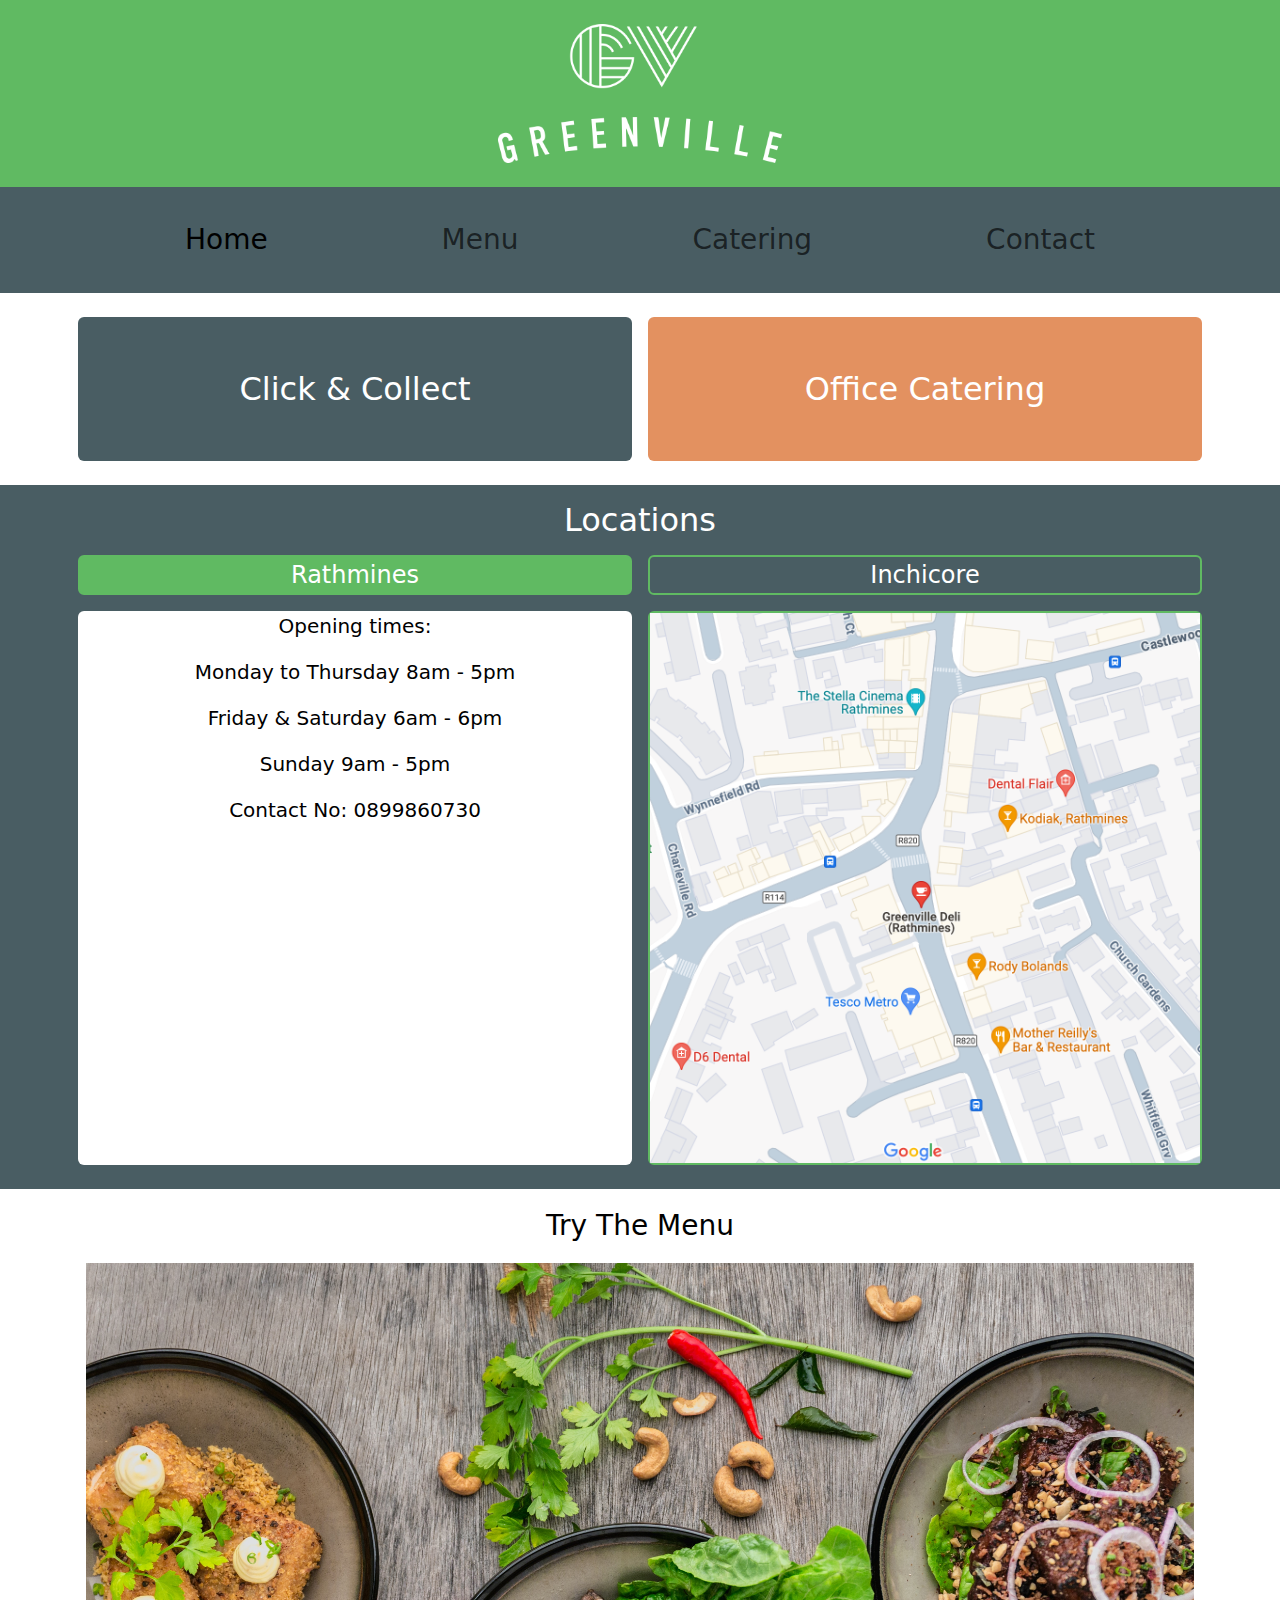
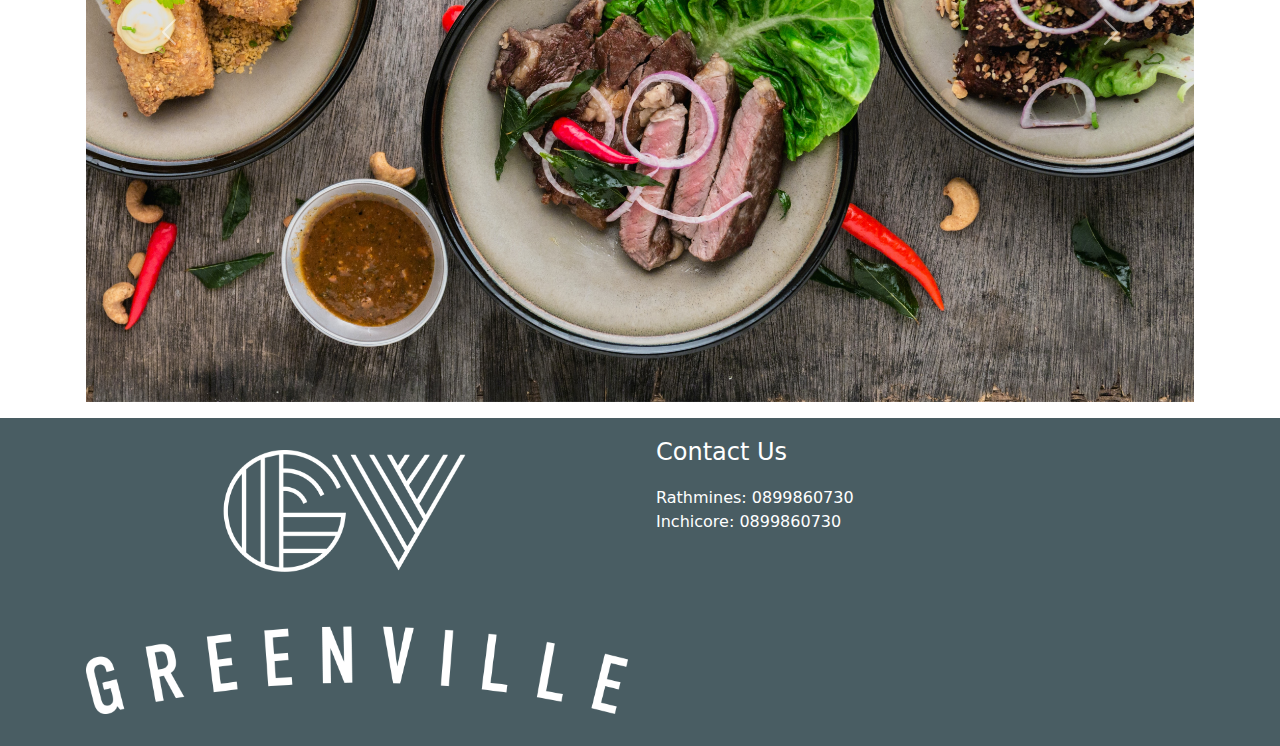
==== commit 2d85994f: "minor spelling mistake" ====
--- a/index.html
+++ b/index.html
@@ -88,7 +88,7 @@
 					</div>
 					<div class="col text-center p-2">
 						<div class="container border border-2 rounded border-secondary">
-							Iniscore
+							Inchicore
 						</div>
 					</div>
 				</div>
@@ -155,7 +155,7 @@
 						</p>
 						Rathmines: 0899860730
 						<br>
-						Iniscore: 0899860730
+						Inchicore: 0899860730
 					</div>
 				</div>
 			</div>
--- a/css/main.css
+++ b/css/main.css
@@ -1,5 +1,5 @@
 @charset "UTF-8";
-.card:hover .customhover:hover {
+.card:hover {
   transition: transform 0.3s ease;
   transform: translateY(-5px);
 }
